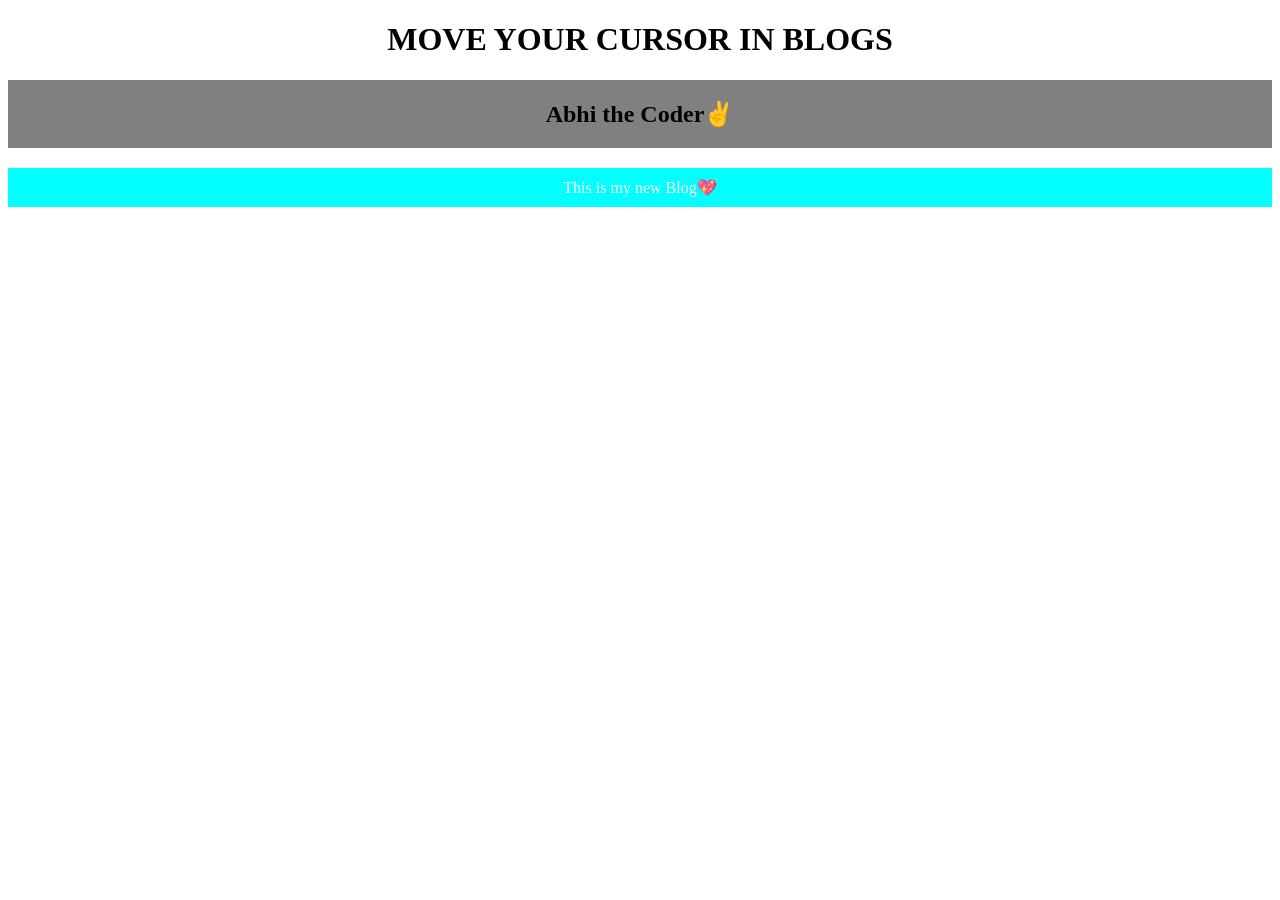
==== index.html @ d512df88 "Add Blogs" ====
<!DOCTYPE html>
<html lang="en">

<head>
    <meta charset="UTF-8">
    <meta name="viewport" content="width=device-width, initial-scale=1.0">
    <title>Blogs</title>
    <link rel="Stylesheet" type="text/css" href="style.css" />
</head>

<body>
    <div class="container">
        <h1> MOVE YOUR CURSOR IN BLOGS</h1>
        <h2> Abhi the Coder✌ </h2>
        <p> This is my new Blog💖 </p>
    </div>
</body>

</html>
---- style.css ----
h2 {
    background-color: gray;
    color: black;
    text-align: center;
    padding: 20px;
}
p {

    background-color: aqua;
    color: white;
    text-align: center;
    padding: 10px;
}
p:hover {
    background-color: blueviolet;
}
h2:hover {
    background-color: brown;
}
h1 {
    color: black;
    text-align: center;
    text-decoration: double;
    font-weight: bold;
}
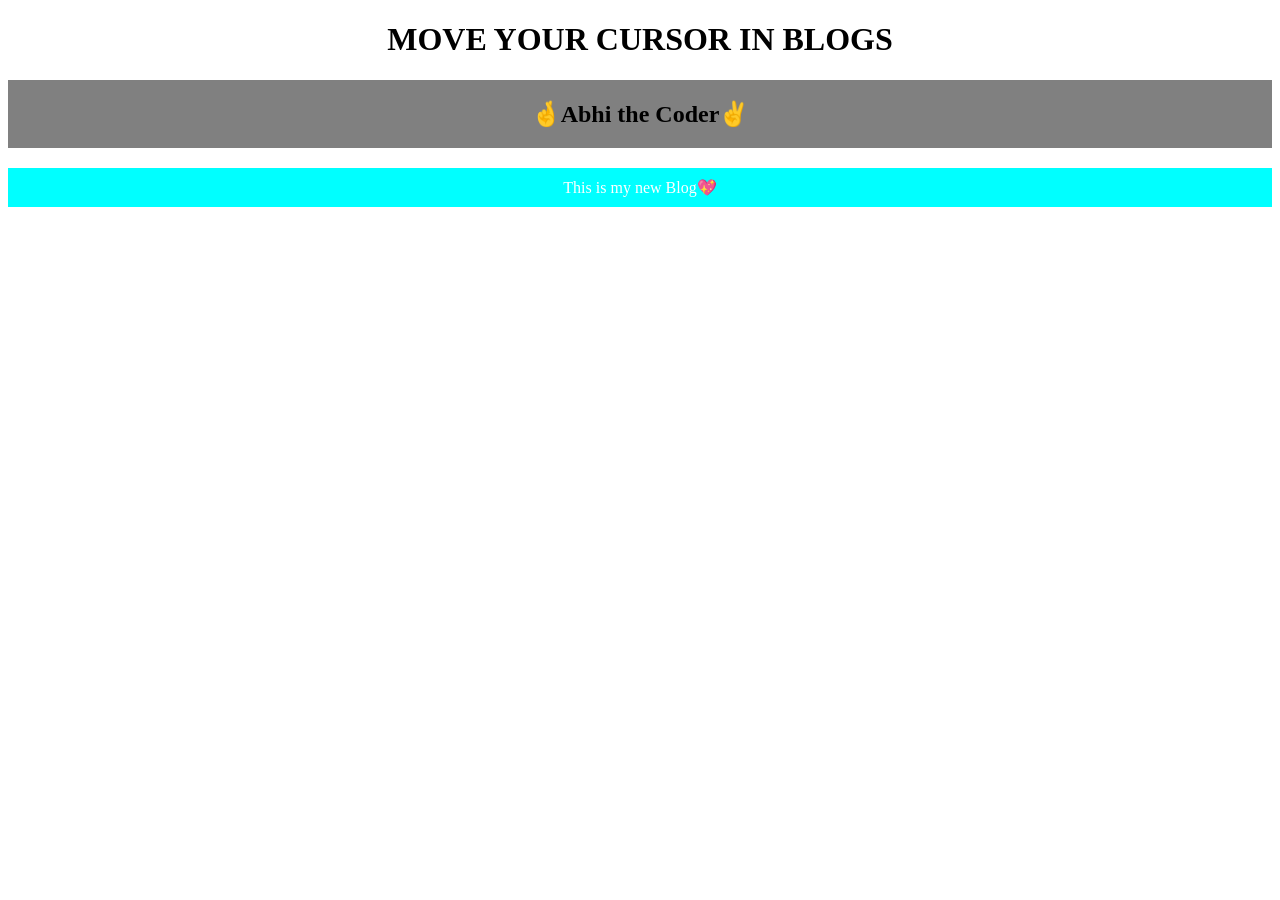
==== commit 83d1c467: "Emoji" ====
--- a/index.html
+++ b/index.html
@@ -11,7 +11,7 @@
 <body>
     <div class="container">
         <h1> MOVE YOUR CURSOR IN BLOGS</h1>
-        <h2> Abhi the Coder✌ </h2>
+        <h2> 🤞Abhi the Coder✌ </h2>
         <p> This is my new Blog💖 </p>
     </div>
 </body>
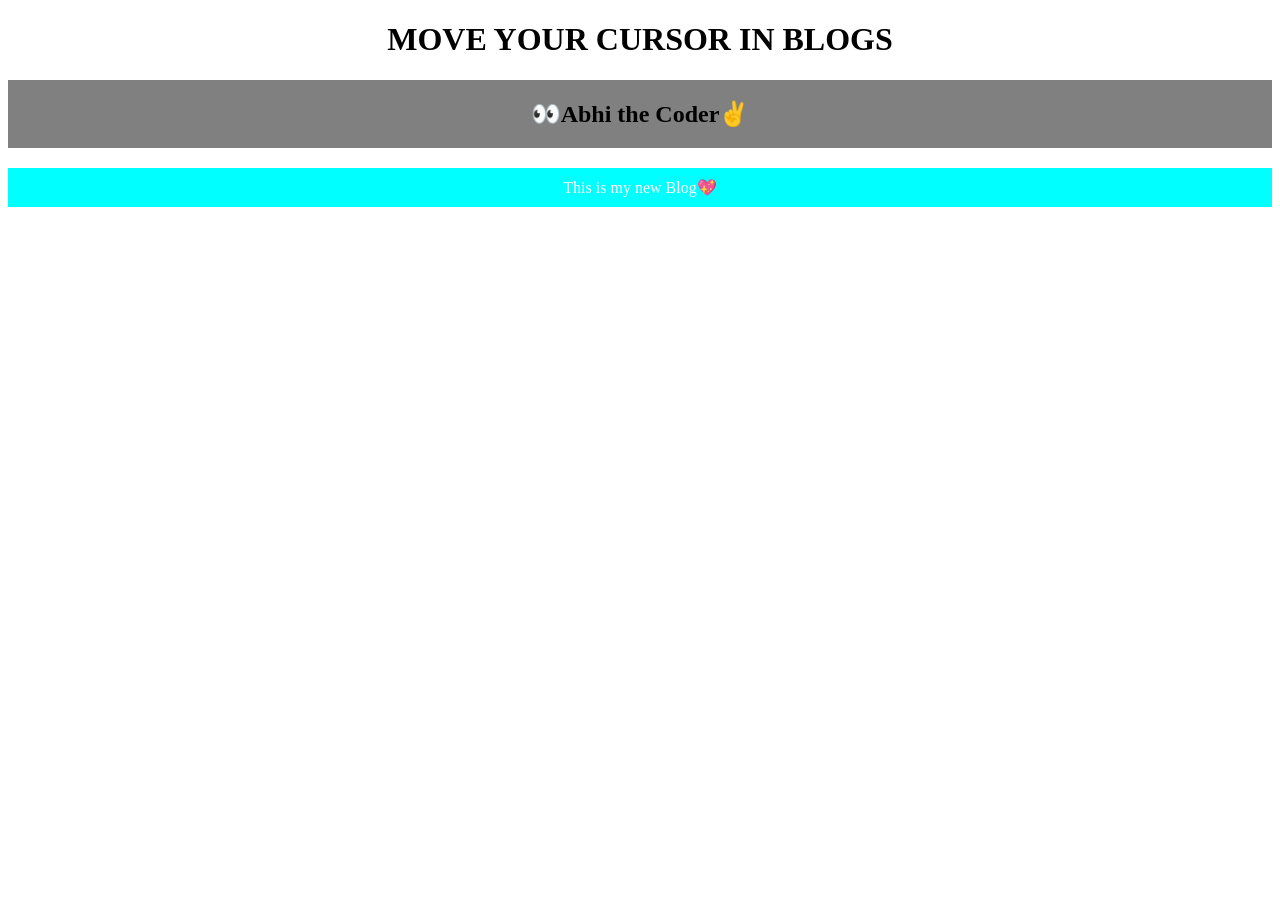
==== commit 91fd5823: "Emo" ====
--- a/index.html
+++ b/index.html
@@ -11,7 +11,7 @@
 <body>
     <div class="container">
         <h1> MOVE YOUR CURSOR IN BLOGS</h1>
-        <h2> 🤞Abhi the Coder✌ </h2>
+        <h2> 👀Abhi the Coder✌ </h2>
         <p> This is my new Blog💖 </p>
     </div>
 </body>
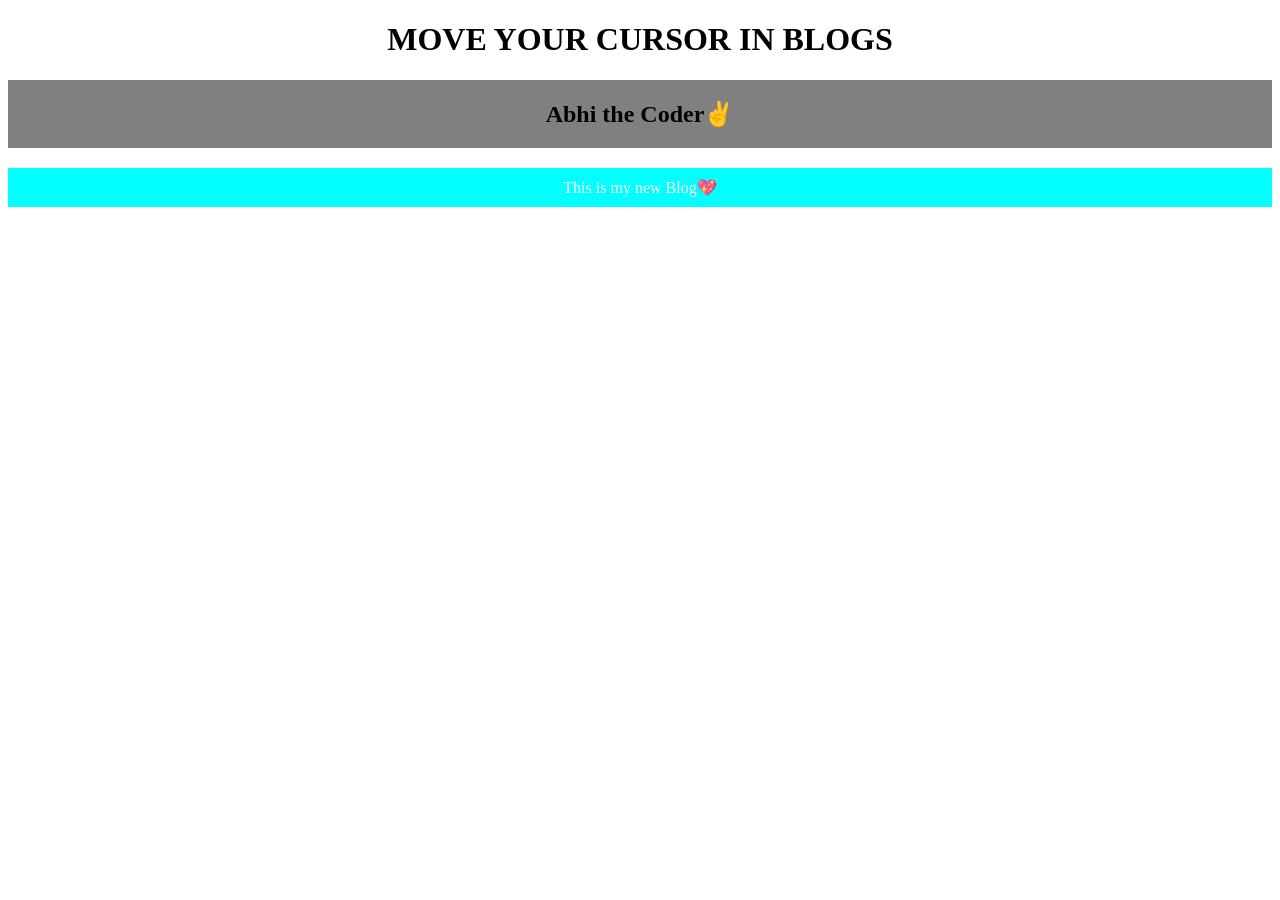
==== commit f319fa41: "Merge branch 'main' into Feature" ====
--- a/index.html
+++ b/index.html
@@ -11,7 +11,7 @@
 <body>
     <div class="container">
         <h1> MOVE YOUR CURSOR IN BLOGS</h1>
-        <h2> 👀Abhi the Coder✌ </h2>
+        <h2> Abhi the Coder✌ </h2>
         <p> This is my new Blog💖 </p>
     </div>
 </body>
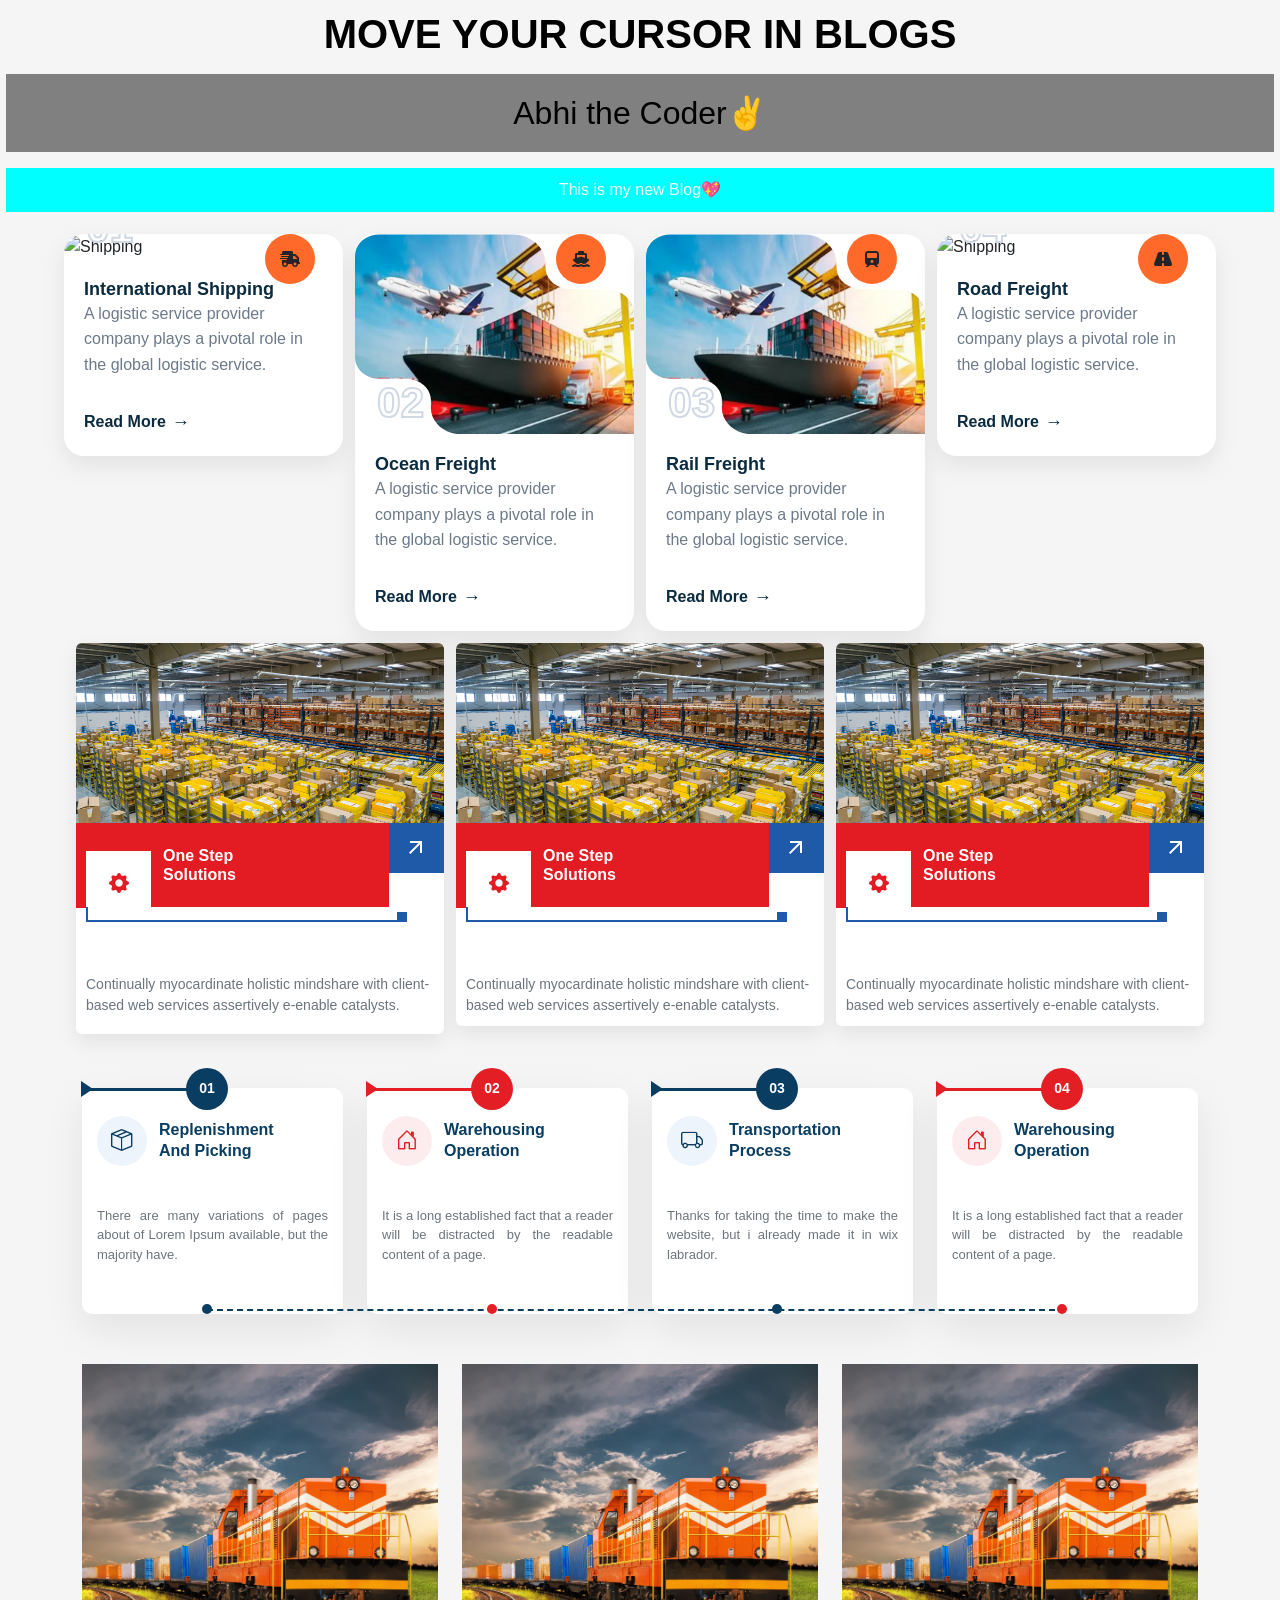
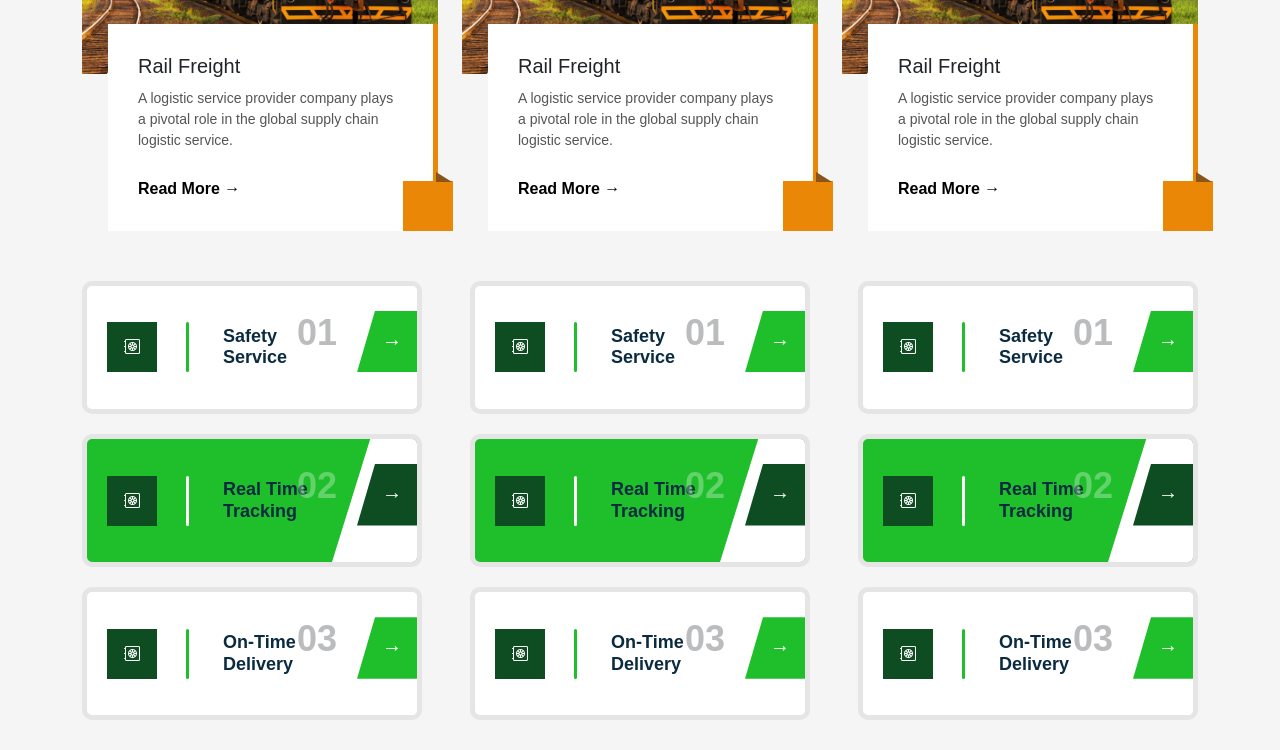
==== commit 704b67e9: "add5 design" ====
--- a/index.html
+++ b/index.html
@@ -4,16 +4,510 @@
 <head>
     <meta charset="UTF-8">
     <meta name="viewport" content="width=device-width, initial-scale=1.0">
-    <title>Blogs</title>
-    <link rel="Stylesheet" type="text/css" href="style.css" />
+    <title>UI/UX</title>
+    <link href="https://cdn.jsdelivr.net/npm/bootstrap@5.3.8/dist/css/bootstrap.min.css" rel="stylesheet"
+        integrity="sha384-sRIl4kxILFvY47J16cr9ZwB07vP4J8+LH7qKQnuqkuIAvNWLzeN8tE5YBujZqJLB" crossorigin="anonymous" />
+    <link rel="stylesheet" href="https://cdn.jsdelivr.net/npm/bootstrap-icons@1.11.1/font/bootstrap-icons.css" />
+    <link rel="stylesheet" href="https://cdnjs.cloudflare.com/ajax/libs/font-awesome/6.5.1/css/all.min.css" />
+
+    <link rel="stylesheet"
+        href="https://fonts.googleapis.com/css2?family=Material+Symbols+Outlined:opsz,wght,FILL,GRAD@20..48,100..700,0..1,-50..200&icon_names=arrow_outward" />
+
+
+    <link rel="stylesheet" type="text/css" href="./assets/css/style.css" />
+    <link rel="stylesheet" type="text/css" href="./assets/css/style1.css" />
+    <link rel="stylesheet" type="text/css" href="./assets/css/style2.css" />
+    <link rel="stylesheet" type="text/css" href="./assets/css/style3.css" />
+    <link rel="stylesheet" type="text/css" href="./assets/css/style4.css" />
+    <link rel="stylesheet" type="text/css" href="./assets/css/style5.css" />
+
 </head>
 
 <body>
-    <div class="container">
-        <h1> MOVE YOUR CURSOR IN BLOGS</h1>
-        <h2> Abhi the Coder✌ </h2>
-        <p> This is my new Blog💖 </p>
-    </div>
+
+    <section>
+        <div class="container-header">
+            <div class="row g-2">
+                <h1 class="heading"> MOVE YOUR CURSOR IN BLOGS</h1>
+                <h2 class="subheading"> Abhi the Coder✌ </h2>
+                <p class="head-line"> This is my new Blog💖 </p>
+            </div>
+        </div>
+    </section>
+
+    <!-- 1ST DESIGN -->
+    <section>
+        <div class="container">
+            <div class="row g-5">
+                <div class="column col-6 col-md-4 col-lg-3">
+                    <div class="design1-card">
+                        <div class="image-wrap">
+                            <img src="./assets/image/image1.jfif" alt="Shipping" />
+                            <div class="icon-circle">
+                                <i class="fa-solid fa-truck-fast"></i>
+                            </div>
+                            <div class="number">01</div>
+                        </div>
+
+                        <div class="content">
+                            <h3>International Shipping</h3>
+                            <p>
+                                A logistic service provider company plays a pivotal role in the
+                                global logistic service.
+                            </p>
+                            <a href="#" class="read-more"> Read More <span>→</span> </a>
+                        </div>
+                    </div>
+                </div>
+                <div class="column col-6 col-md-4 col-lg-3">
+                    <div class="design1-card">
+                        <div class="image-wrap">
+                            <img src="./assets/image/shiping.webp" alt="Shipping" />
+                            <div class="icon-circle">
+                                <i class="fa-solid fa-ship"></i>
+                            </div>
+                            <div class="number">02</div>
+                        </div>
+
+                        <div class="content">
+                            <h3>Ocean Freight</h3>
+                            <p>
+                                A logistic service provider company plays a pivotal role in the
+                                global logistic service.
+                            </p>
+                            <a href="#" class="read-more"> Read More <span>→</span> </a>
+                        </div>
+                    </div>
+                </div>
+                <div class="column col-6 col-md-4 col-lg-3">
+                    <div class="design1-card">
+                        <div class="image-wrap">
+                            <img src="./assets/image/shiping.webp" alt="Shipping" />
+                            <div class="icon-circle">
+                                <i class="fa-solid fa-train"></i>
+                            </div>
+                            <div class="number">03</div>
+                        </div>
+
+                        <div class="content">
+                            <h3>Rail Freight</h3>
+                            <p>
+                                A logistic service provider company plays a pivotal role in the
+                                global logistic service.
+                            </p>
+                            <a href="#" class="read-more"> Read More <span>→</span> </a>
+                        </div>
+                    </div>
+                </div>
+                <div class="column col-6 col-md-4 col-lg-3">
+                    <div class="design1-card">
+                        <div class="image-wrap">
+                            <img src="./assets/image/image1.jfif" alt="Shipping" />
+                            <div class="icon-circle">
+                                <i class="fa-solid fa-road"></i>
+                            </div>
+                            <div class="number">04</div>
+                        </div>
+
+                        <div class="content">
+                            <h3>Road Freight</h3>
+                            <p>
+                                A logistic service provider company plays a pivotal role in the
+                                global logistic service.
+                            </p>
+                            <a href="#" class="read-more"> Read More <span>→</span> </a>
+                        </div>
+                    </div>
+                </div>
+            </div>
+        </div>
+    </section>
+
+    <!-- 2ND DESIGN -->
+    <section>
+        <div class="container">
+            <div class="row g-4">
+                <div class="column col-6 col-md-6 col-lg-4">
+                    <div class="custom-card">
+                        <!-- Image -->
+                        <div class="card-img">
+                            <img src="./assets/image/photo-1.jfif" alt="Warehouse" />
+                        </div>
+
+                        <!-- Red Strip -->
+                        <div class="mid">
+                            <div class="card-strip d-flex align-items-center">
+                                <div class="icon-box">
+                                    <i class="bi bi-gear-fill"></i>
+                                </div>
+                                <div class="title-text">One Step<br />Solutions</div>
+                            </div>
+                            <div class="arrow-box ms-auto">
+                                <span class="material-symbols-outlined"> arrow_outward </span>
+                            </div>
+                            <div class="line"></div>
+                        </div>
+                        <!-- Content -->
+                        <div class="card-content mb-2">
+                            Continually myocardinate holistic mindshare with client-based web
+                            services assertively e-enable catalysts.
+                        </div>
+                    </div>
+                </div>
+                <div class="column col-6 col-md-6 col-lg-4">
+                    <div class="custom-card">
+                        <!-- Image -->
+                        <div class="card-img">
+                            <img src="./assets/image/photo-1.jfif" alt="Warehouse" />
+                        </div>
+
+                        <!-- Red Strip -->
+                        <div class="mid">
+                            <div class="card-strip d-flex align-items-center">
+                                <div class="icon-box">
+                                    <i class="bi bi-gear-fill"></i>
+                                </div>
+                                <div class="title-text">One Step<br />Solutions</div>
+                            </div>
+                            <div class="arrow-box ms-auto">
+                                <span class="material-symbols-outlined"> arrow_outward </span>
+                            </div>
+                            <div class="line"></div>
+                        </div>
+
+                        <!-- Content -->
+                        <div class="card-content">
+                            Continually myocardinate holistic mindshare with client-based web
+                            services assertively e-enable catalysts.
+                        </div>
+                    </div>
+                </div>
+                <div class="column col-6 col-md-6 col-lg-4">
+                    <div class="custom-card">
+                        <!-- Image -->
+                        <div class="card-img">
+                            <img src="./assets/image/photo-1.jfif" alt="Warehouse" />
+                        </div>
+
+                        <!-- Red Strip -->
+                        <div class="mid">
+                            <div class="card-strip d-flex align-items-center">
+                                <div class="icon-box">
+                                    <i class="bi bi-gear-fill"></i>
+                                </div>
+                                <div class="title-text">One Step<br />Solutions</div>
+                            </div>
+                            <div class="arrow-box ms-auto">
+                                <span class="material-symbols-outlined"> arrow_outward </span>
+                            </div>
+                            <div class="line"></div>
+                        </div>
+
+                        <!-- Content -->
+                        <div class="card-content">
+                            Continually myocardinate holistic mindshare with client-based web
+                            services assertively e-enable catalysts.
+                        </div>
+                    </div>
+                </div>
+            </div>
+        </div>
+    </section>
+
+    <!-- 3RD DESIGN -->
+    <section>
+        <div class="container py-5 process-wrapper">
+            <div class="row g-4">
+                <!-- CARD 01 -->
+                <div class="column-process col-6 col-md-4 col-lg-3">
+                    <div class="process-card">
+                        <div class="process-header">
+                            <div class="process-line"></div>
+                            <span class="process-step">01</span>
+                        </div>
+
+                        <div class="icon-title">
+                            <div class="process-icon">
+                                <i class="bi bi-box-seam"></i>
+                            </div>
+                            <h5 class="process-title">Replenishment<br />And Picking</h5>
+                        </div>
+
+                        <p class="process-text">
+                            There are many variations of pages about of Lorem Ipsum available,
+                            but the majority have.
+                        </p>
+
+                        <div class="process-footer">
+                            <span class="dot"></span>
+                        </div>
+                    </div>
+                </div>
+
+                <!-- CARD 02 -->
+                <div class="column-process col-6 col-md-4 col-lg-3">
+                    <div class="process-card is-red">
+                        <div class="process-header">
+                            <span class="process-header" style="background: #e31e24"></span>
+                            <div class="process-line" style="background: #e31e24"></div>
+                            <span class="process-step" style="background: #e31e24">02</span>
+                        </div>
+
+                        <div class="icon-title">
+                            <div class="process-icon" style="background: #fdecee; color: #e31e24">
+                                <i class="bi bi-house-door"></i>
+                            </div>
+                            <h5 class="process-title">Warehousing<br />Operation</h5>
+                        </div>
+
+                        <p class="process-text">
+                            It is a long established fact that a reader will be distracted by
+                            the readable content of a page.
+                        </p>
+
+                        <div class="process-footer">
+                            <span class="dot" style="background: #e31e24"></span>
+                        </div>
+                    </div>
+                </div>
+
+                <!-- CARD 03 -->
+                <div class="column-process col-6 col-md-4 col-lg-3">
+                    <div class="process-card">
+                        <div class="process-header">
+                            <div class="process-line"></div>
+                            <span class="process-step">03</span>
+                        </div>
+
+                        <div class="icon-title">
+                            <div class="process-icon">
+                                <i class="bi bi-truck"></i>
+                            </div>
+                            <h5 class="process-title">Transportation<br />Process</h5>
+                        </div>
+
+                        <p class="process-text">
+                            Thanks for taking the time to make the website, but i already made
+                            it in wix labrador.
+                        </p>
+                        <div class="process-footer">
+                            <span class="dot"></span>
+                        </div>
+                    </div>
+                </div>
+                <!-- CARD 04 -->
+                <div class="column-process col-6 col-md-4 col-lg-3">
+                    <div class="process-card is-red">
+                        <div class="process-header">
+                            <span class="process-header" style="background: #e31e24"></span>
+                            <div class="process-line" style="background: #e31e24"></div>
+                            <span class="process-step" style="background: #e31e24">04</span>
+                        </div>
+
+                        <div class="icon-title">
+                            <div class="process-icon" style="background: #fdecee; color: #e31e24">
+                                <i class="bi bi-house-door"></i>
+                            </div>
+                            <h5 class="process-title">Warehousing<br />Operation</h5>
+                        </div>
+
+                        <p class="process-text">
+                            It is a long established fact that a reader will be distracted by
+                            the readable content of a page.
+                        </p>
+
+                        <div class="process-footer">
+                            <span class="dot" style="background: #e31e24"></span>
+                        </div>
+                    </div>
+                </div>
+            </div>
+            <div class="dot-connector"></div>
+        </div>
+    </section>
+
+    <!-- 4TH DESIGN -->
+    <section>
+        <div class="container">
+            <div class="row g-4">
+                <div class="abhi col-10 col-sm-6 col-md-6 col-lg-4">
+                    <div class="abhi-process">
+                        <div class="abhi-img">
+                            <img src="./assets/image/pic1.jpg" alt="Rail Freight" />
+                        </div>
+                    </div>
+                    <div class="abhi-content">
+                        <h3>Rail Freight</h3>
+                        <p>
+                            A logistic service provider company plays a pivotal role in the
+                            global supply chain logistic service.
+                        </p>
+                        <a href="#">Read More →</a>
+                    </div>
+                </div>
+                <div class="abhi col-10 col-sm-6 col-md-6 col-lg-4">
+                    <div class="abhi-process">
+                        <div class="abhi-img">
+                            <img src="./assets/image/pic1.jpg" alt="Rail Freight" />
+                        </div>
+                    </div>
+                    <div class="abhi-content">
+                        <h3>Rail Freight</h3>
+                        <p>
+                            A logistic service provider company plays a pivotal role in the
+                            global supply chain logistic service.
+                        </p>
+                        <a href="#">Read More →</a>
+                    </div>
+                </div>
+                <div class="abhi col-10 col-sm-6 col-md-6 col-lg-4">
+                    <div class="abhi-process">
+                        <div class="abhi-img">
+                            <img src="./assets/image/pic1.jpg" alt="Rail Freight" />
+                        </div>
+                    </div>
+                    <div class="abhi-content">
+                        <h3>Rail Freight</h3>
+                        <p>
+                            A logistic service provider company plays a pivotal role in the
+                            global supply chain logistic service.
+                        </p>
+                        <a href="#">Read More →</a>
+                    </div>
+                </div>
+            </div>
+        </div>
+    </section>
+
+    <!-- 5TH DESIGN -->
+    <section>
+        <div class="container">
+            <div class="row g-5">
+                <div class="abhi-col col-12 col-sm-6 col-md-4">
+                    <div class="services">
+                        <div class="service-card">
+                            <div class="abhi-box">
+                                <span><i class="bi bi-safe2"></i></span>
+                            </div>
+                            <span class="v-line"></span>
+                            <div class="content">
+                                <h3>Safety<br />Service</h3>
+                                <span class="abhi-num">01</span>
+                            </div>
+                            <div class="arrow">→</div>
+                        </div>
+
+                        <div class="service-card active">
+                            <div class="abhi-box">
+                                <span><i class="bi bi-safe2"></i></span>
+                            </div>
+                            <span class="v-line"></span>
+                            <div class="content">
+                                <h3>Real Time<br />Tracking</h3>
+                                <span class="abhi-num">02</span>
+                            </div>
+                            <div class="arrow">→</div>
+                        </div>
+
+                        <div class="service-card">
+                            <div class="abhi-box">
+                                <span><i class="bi bi-safe2"></i></span>
+                            </div>
+                            <span class="v-line"></span>
+                            <div class="content">
+                                <h3>On-Time<br />Delivery</h3>
+                                <span class="abhi-num">03</span>
+                            </div>
+                            <div class="arrow">→</div>
+                        </div>
+                    </div>
+                </div>
+                <div class="abhi-col col-12 col-sm-6 col-md-4">
+                    <div class="services">
+                        <div class="service-card">
+                            <div class="abhi-box">
+                                <span><i class="bi bi-safe2"></i></span>
+                            </div>
+                            <span class="v-line"></span>
+                            <div class="content">
+                                <h3>Safety<br />Service</h3>
+                                <span class="abhi-num">01</span>
+                            </div>
+                            <div class="arrow">→</div>
+                        </div>
+
+                        <div class="service-card active">
+                            <div class="abhi-box">
+                                <span><i class="bi bi-safe2"></i></span>
+                            </div>
+                            <span class="v-line"></span>
+                            <div class="content">
+                                <h3>Real Time<br />Tracking</h3>
+                                <span class="abhi-num">02</span>
+                            </div>
+                            <div class="arrow">→</div>
+                        </div>
+
+                        <div class="service-card">
+                            <div class="abhi-box">
+                                <span><i class="bi bi-safe2"></i></span>
+                            </div>
+                            <span class="v-line"></span>
+                            <div class="content">
+                                <h3>On-Time<br />Delivery</h3>
+                                <span class="abhi-num">03</span>
+                            </div>
+                            <div class="arrow">→</div>
+                        </div>
+                    </div>
+                </div>
+                <div class="abhi-col col-12 col-sm-6 col-md-4">
+                    <div class="services">
+                        <div class="service-card">
+                            <div class="abhi-box">
+                                <span><i class="bi bi-safe2"></i></span>
+                            </div>
+                            <span class="v-line"></span>
+                            <div class="content">
+                                <h3>Safety<br />Service</h3>
+                                <span class="abhi-num">01</span>
+                            </div>
+                            <div class="arrow">→</div>
+                        </div>
+
+                        <div class="service-card active">
+                            <div class="abhi-box">
+                                <span><i class="bi bi-safe2"></i></span>
+                            </div>
+                            <span class="v-line"></span>
+                            <div class="content">
+                                <h3>Real Time<br />Tracking</h3>
+                                <span class="abhi-num">02</span>
+                            </div>
+                            <div class="arrow">→</div>
+                        </div>
+
+                        <div class="service-card">
+                            <div class="abhi-box">
+                                <span><i class="bi bi-safe2"></i></span>
+                            </div>
+                            <span class="v-line"></span>
+                            <div class="content">
+                                <h3>On-Time<br />Delivery</h3>
+                                <span class="abhi-num">03</span>
+                            </div>
+                            <div class="arrow">→</div>
+                        </div>
+                    </div>
+                </div>
+            </div>
+        </div>
+    </section>
+
+
+    <script src="https://cdn.jsdelivr.net/npm/bootstrap@5.3.8/dist/js/bootstrap.bundle.min.js"
+        integrity="sha384-FKyoEForCGlyvwx9Hj09JcYn3nv7wiPVlz7YYwJrWVcXK/BmnVDxM+D2scQbITxI"
+        crossorigin="anonymous"></script>
 </body>
 
 </html>
--- a/assets/css/style.css
+++ b/assets/css/style.css
@@ -0,0 +1,25 @@
+.subheading {
+    background-color: gray;
+    color: black;
+    text-align: center;
+    padding: 20px;
+}
+.head-line {
+
+    background-color: aqua;
+    color: white;
+    text-align: center;
+    padding: 10px;
+}
+.head-line:hover {
+    background-color: blueviolet;
+}
+.subheading:hover {
+    background-color: brown;
+}
+.heading {
+    color: black;
+    text-align: center;
+    text-decoration: double;
+    font-weight: bold;
+}
--- a/assets/css/style1.css
+++ b/assets/css/style1.css
@@ -0,0 +1,441 @@
+* body {
+    font-family: 'Segoe UI', sans-serif;
+    background: #f5f7fa;
+    padding: 10px;
+}
+
+
+.design1-card {
+    background: #fff;
+    box-shadow: 0 10px 25px rgba(0, 0, 0, 0.08);
+    overflow: hidden;
+    border-radius: 20px;
+}
+
+.image-wrap {
+    position: relative;
+}
+
+.image-wrap img {
+    width: 100%;
+    height: 200px;
+    object-fit: cover;
+    clip-path: polygon(56.289% 0%, 56.289% 0%, 58.236% 0.189%, 60.082% 0.735%, 61.804% 1.609%, 63.377% 2.781%, 64.775% 4.222%, 65.975% 5.902%, 66.951% 7.79%, 67.679% 9.859%, 68.133% 12.077%, 68.291% 14.415%, 68.291% 16.649%, 68.291% 16.649%, 68.406% 18.375%, 68.742% 20.011%, 69.279% 21.538%, 69.999% 22.932%, 70.885% 24.171%, 71.917% 25.235%, 73.077% 26.1%, 74.348% 26.745%, 75.711% 27.148%, 77.148% 27.287%, 89.814% 27.287%, 89.814% 27.287%, 91.466% 27.447%, 93.034% 27.911%, 94.495% 28.653%, 95.83% 29.648%, 97.017% 30.871%, 98.035% 32.296%, 98.863% 33.899%, 99.481% 35.654%, 99.867% 37.537%, 100% 39.521%, 100% 100%, 38.22% 100%, 38.22% 100%, 36.431% 99.827%, 34.734% 99.325%, 33.152% 98.522%, 31.707% 97.445%, 30.422% 96.121%, 29.32% 94.577%, 28.423% 92.842%, 27.754% 90.942%, 27.337% 88.904%, 27.192% 86.755%, 27.192% 82.872%, 27.192% 82.872%, 27.076% 81.147%, 26.741% 79.51%, 26.204% 77.983%, 25.483% 76.589%, 24.598% 75.35%, 23.566% 74.287%, 22.405% 73.421%, 21.134% 72.776%, 19.772% 72.373%, 18.335% 72.234%, 8.857% 72.234%, 8.857% 72.234%, 7.421% 72.095%, 6.058% 71.692%, 4.787% 71.047%, 3.626% 70.182%, 2.594% 69.118%, 1.709% 67.879%, 0.989% 66.485%, 0.452% 64.958%, 0.116% 63.321%, 0% 61.596%, 0% 10.638%, 0% 10.638%, 0.116% 8.913%, 0.452% 7.276%, 0.989% 5.749%, 1.709% 4.355%, 2.594% 3.116%, 3.626% 2.053%, 4.787% 1.187%, 6.058% 0.542%, 7.421% 0.139%, 8.857% 0%, 56.289% 0%);
+}
+
+.icon-circle {
+    position: absolute;
+    top: 0px;
+    right: 14%;
+    width: 50px;
+    height: 50px;
+    background: #ff6a2b;
+    border-radius: 50%;
+    display: flex;
+    align-items: center;
+    justify-content: center;
+}
+
+.icon-circle img {
+    position: relative;
+}
+
+.icon-circle .number {
+    position: relative;
+}
+
+.number {
+    position: absolute;
+    bottom: 0px;
+    left: 10%;
+    color: #dfe6ee;
+    font-size: 42px;
+    font-weight: 700;
+    color: transparent;
+    -webkit-text-stroke: 2px #cfd8e3;
+}
+
+.column {
+    padding: 6px;
+}
+
+.content {
+    padding: 20px;
+}
+
+.content h3 {
+    margin: 10px 0;
+    color: #0b2b40;
+    font-weight: 700;
+    font-size: 20px;
+}
+
+.content p {
+    color: #6c7a89;
+    line-height: 1.6;
+    font-weight: 500;
+}
+
+.read-more {
+    margin-top: 15px;
+    display: inline-flex;
+    align-items: center;
+    color: #0b2b40;
+    font-weight: 600;
+    text-decoration: none;
+}
+
+.read-more span {
+    margin-left: 6px;
+    font-size: 18px;
+}
+
+@media (max-width:1400px) {
+    .icon-circle {
+        right: 10%;
+    }
+
+    .number {
+        left: 8%;
+    }
+}
+
+
+/* desktop */
+@media (max-width: 1200px) {
+    .icon-circle {
+        right: 6%;
+    }
+
+    .number {
+        left: 8%;
+        top: 70%;
+        font-size: 30px;
+    }
+
+    .content h3 {
+        font-size: 1.00rem;
+        font-size: 18px;
+    }
+
+    .content p {
+        font-size: 14px;
+    }
+
+}
+
+
+/* Tablet */
+@media(max-width:990px) {
+    .design1-card {
+        flex: 1 1 calc(50% - 30px);
+    }
+
+    .icon-circle {
+        right: 8%;
+    }
+
+    .number {
+        left: 8%;
+        top: 74%
+    }
+
+    .content h3 {
+        font-size: 16px;
+    }
+
+    .content p {
+        font-size: 12px
+    }
+}
+
+/* mobile */
+@media (max-width:576px) {
+    body {
+        overflow-x: hidden;
+        padding: 0%;
+    }
+
+    .row {
+        margin-right: 0;
+        margin-left: 0;
+        padding: 0%
+    }
+
+    .design1-card {
+        width: 100%;
+
+    }
+
+    .image-wrap {
+        height: 200px;
+        border-bottom-left-radius: 35px;
+    }
+
+    .icon-circle {
+        right: 8%;
+        top: 3%;
+        height: 40px;
+        width: 40px;
+    }
+
+    .number {
+        font-size: 36px;
+        left: 7%;
+        top: 70%;
+    }
+
+    .content h3 {
+        font-size: 13px;
+
+    }
+
+    .content p {
+        font-size: 12px;
+    }
+
+    .container {
+        padding: 0%;
+    }
+
+}
+
+@media (max-width:450px){
+     .icon-circle {
+        right: 8%;
+        top: 3%;
+        height: 40px;
+        width: 40px;
+    }
+
+    .number {
+        font-size: 36px;
+        left: 3%;
+        top: 70%;
+    }
+}
+
+
+
+
+
+
+
+
+
+
+
+
+
+
+
+
+
+
+
+
+
+
+
+
+
+
+
+
+
+
+
+
+
+
+
+
+
+
+
+
+/* body {
+    font-family: 'Segoe UI', sans-serif;
+    background: #f5f7fa;
+    padding: 10px;
+}
+
+
+.design1-card {
+    background: #fff;
+    box-shadow: 0 10px 25px rgba(0, 0, 0, 0.08);
+    overflow: hidden;
+    border-radius: 20px;
+}
+
+.image-wrap {
+    position: relative;
+}
+
+.image-wrap img {
+    width: 100%;
+    height: 200px;
+    object-fit: cover;
+    clip-path: polygon(56.289% 0%, 56.289% 0%, 58.236% 0.189%, 60.082% 0.735%, 61.804% 1.609%, 63.377% 2.781%, 64.775% 4.222%, 65.975% 5.902%, 66.951% 7.79%, 67.679% 9.859%, 68.133% 12.077%, 68.291% 14.415%, 68.291% 16.649%, 68.291% 16.649%, 68.406% 18.375%, 68.742% 20.011%, 69.279% 21.538%, 69.999% 22.932%, 70.885% 24.171%, 71.917% 25.235%, 73.077% 26.1%, 74.348% 26.745%, 75.711% 27.148%, 77.148% 27.287%, 89.814% 27.287%, 89.814% 27.287%, 91.466% 27.447%, 93.034% 27.911%, 94.495% 28.653%, 95.83% 29.648%, 97.017% 30.871%, 98.035% 32.296%, 98.863% 33.899%, 99.481% 35.654%, 99.867% 37.537%, 100% 39.521%, 100% 100%, 38.22% 100%, 38.22% 100%, 36.431% 99.827%, 34.734% 99.325%, 33.152% 98.522%, 31.707% 97.445%, 30.422% 96.121%, 29.32% 94.577%, 28.423% 92.842%, 27.754% 90.942%, 27.337% 88.904%, 27.192% 86.755%, 27.192% 82.872%, 27.192% 82.872%, 27.076% 81.147%, 26.741% 79.51%, 26.204% 77.983%, 25.483% 76.589%, 24.598% 75.35%, 23.566% 74.287%, 22.405% 73.421%, 21.134% 72.776%, 19.772% 72.373%, 18.335% 72.234%, 8.857% 72.234%, 8.857% 72.234%, 7.421% 72.095%, 6.058% 71.692%, 4.787% 71.047%, 3.626% 70.182%, 2.594% 69.118%, 1.709% 67.879%, 0.989% 66.485%, 0.452% 64.958%, 0.116% 63.321%, 0% 61.596%, 0% 10.638%, 0% 10.638%, 0.116% 8.913%, 0.452% 7.276%, 0.989% 5.749%, 1.709% 4.355%, 2.594% 3.116%, 3.626% 2.053%, 4.787% 1.187%, 6.058% 0.542%, 7.421% 0.139%, 8.857% 0%, 56.289% 0%);
+}
+
+.icon-circle {
+    position: absolute;
+    top: 0px;
+    right: 30px;
+    width: 50px;
+    height: 50px;
+    background: #ff6a2b;
+    border-radius: 50%;
+    display: flex;
+    align-items: center;
+    justify-content: center;
+}
+
+.icon-circle img {
+    position: relative;
+}
+
+.icon-circle .number {
+    position: relative;
+}
+
+.number {
+    position: absolute;
+    bottom: 0px;
+    left: 20px;
+    color: #dfe6ee;
+    font-size: 42px;
+    font-weight: 700;
+    color: transparent;
+    -webkit-text-stroke: 2px #cfd8e3;
+}
+
+.column {
+    padding: 6px;
+}
+
+.content {
+    padding: 20px;
+}
+
+.content h3 {
+    margin: 10px 0;
+    color: #0b2b40;
+    font-weight: 700;
+}
+
+.content p {
+    color: #6c7a89;
+    line-height: 1.6;
+    font-weight: 500;
+}
+
+.read-more {
+    margin-top: 15px;
+    display: inline-flex;
+    align-items: center;
+    color: #0b2b40;
+    font-weight: 600;
+    text-decoration: none;
+}
+
+.read-more span {
+    margin-left: 6px;
+    font-size: 18px;
+} */
+
+/* desktop */
+/* @media (max-width: 1200px) {
+    .icon-circle {
+        right: 20px;
+    }
+
+    .number {
+        left: 10px;
+        font-size: 30px;
+    }
+
+    .content h3 {
+        font-size: 1.00rem;
+        font-size: 18px;
+    }
+
+    .content p {
+        font-size: 14px;
+    }
+   
+} */
+
+
+/* Tablet */
+/* @media(max-width:990px) {
+    .design1-card {
+        flex: 1 1 calc(50% - 30px);
+    }
+
+    .icon-circle {
+        right: 21px;
+    }
+
+    .number {
+        left: 12px;
+    }
+
+    .content h3 {
+        font-size: 16px;
+    }
+
+    .content p {
+        font-size: 12px
+    }
+}*/
+
+/* mobile */
+/* @media (max-width:576px) {
+    body {
+        overflow-x: hidden;
+        padding: 0%;
+    }
+
+    .row {
+        margin-right: 0;
+        margin-left: 0;
+        padding: 0%
+    }
+
+    .design1-card {
+        width: 100%;
+
+    }
+
+    .image-wrap {
+        height: 200px;
+        border-bottom-left-radius: 35px;
+    }
+
+    .icon-circle {
+        right: 10px;
+        height: 40px;
+        width: 40px;
+    }
+
+    .number {
+        font-size: 36px;
+        left: 0px;
+    }
+
+    .content h3 {
+        font-size: 12px;
+
+    }
+
+    .content p {
+        font-size: 10px;
+    }
+
+    .container {
+        padding: 0%;
+    }
+
+} */
--- a/assets/css/style2.css
+++ b/assets/css/style2.css
@@ -0,0 +1,461 @@
+body {
+    padding: 30px;
+    margin-top: 10px;
+}
+
+.custom-card {
+    background: #fff;
+    border-radius: 6px;
+    overflow: hidden;
+    box-shadow: 0 8px 20px rgba(0, 0, 0, 0.08);
+}
+
+.card-img img {
+    width: 100%;
+    height: 180px;
+    /* object-fit: cover; */
+}
+
+/* Red Strip */
+.card-strip {
+    background: #e31c24;
+    color: #fff;
+    padding: 10px;
+    position: relative;
+    width: 85%;
+}
+
+.icon-box {
+    background: #fff;
+    color: #e31c24;
+    width: 65px;
+    height: 65px;
+    border-radius: 0px;
+    display: flex;
+    align-items: center;
+    justify-content: center;
+    font-size: 20px;
+    position: relative;
+    bottom: -18px;
+}
+
+.title-text {
+    margin-left: 12px;
+    font-weight: 600;
+    line-height: 1.2;
+}
+
+
+.arrow-box {
+    background-color: #1e5aa7;
+    width: 15%;
+    height: 50px;
+    display: flex;
+    align-items: center;
+    justify-content: center;
+    border-radius: 0px;
+    font-size: 18px;
+    position: relative;
+    top: -85px;
+    color: #ffffff;
+}
+
+.arrow-box:hover {
+    -webkit-transform: scaleX(-1);
+    transform: scaleX(-1);
+}
+
+.mid {
+    position: relative;
+}
+
+/* Base line container */
+.line {
+    position: relative;
+    height: 6px;
+}
+
+
+/* Horizontal line */
+.line::before {
+    content: "";
+    position: absolute;
+    left: 10px;
+    bottom: 42px;
+    width: 85%;
+    height: 15px;
+    background-color: #fff;
+    border-left: 2px solid #1e5aa7;
+    border-bottom: 2px solid #1e5aa7;
+
+}
+
+/* Small vertical line at right */
+.line::after {
+    content: "";
+    position: absolute;
+    right: 10%;
+    bottom: 42px;
+    width: 10px;
+    height: 10px;
+    background-color: #1e5aa7;
+}
+
+
+/* Content */
+.card-content {
+    padding-top: 0px;
+    padding: 10px;
+    font-size: 14px;
+    color: #6c757d;
+}
+
+@media(max-width: 1400px) {
+    card-img img {
+        width: 100%;
+        height: auto;
+        object-fit: cover;
+    }
+}
+
+@media (max-width: 1200px) {
+    .card-strip {
+        width: 80%;
+    }
+
+    .arrow-box {
+        width: 59px;
+        height: 54px;
+    }
+
+    .line::before {
+        bottom: 40px;
+        width: 85%;
+        height: 20px;
+    }
+
+    .line::after {
+        bottom: 40px;
+    }
+}
+
+@media (max-width: 990px) {
+    .card-strip {
+        width: 80%;
+    }
+
+    .arrow-box {
+        width: 66px;
+        height: 50px;
+    }
+}
+
+@media (max-width: 768px) {
+    .card-strip {
+        width: 75%;
+    }
+
+    .line::after {
+        bottom: 40px;
+        right: 17px
+    }
+
+    .arrow-box {
+        width: 61px;
+        height: 52px;
+    }
+}
+
+@media (max-width:576px) {
+    .arrow-box {
+        width: 25%;
+    }
+
+    .line::after {
+        bottom: 40px;
+        right: 8%;
+    }
+}
+
+@media (max-width: 400px) {
+
+    body {
+        overflow-x: hidden;
+        padding: 0%;
+        padding: 0px;
+        margin-top: 0px;
+    }
+
+    .container {
+        padding: 0;
+    }
+
+    .title-text {
+        line-height: 1.0;
+        font-size: 12px;
+    }
+
+    .card-strip {
+        width: 80%;
+    }
+
+    .arrow-box {
+        width: 33px;
+        height: 42px;
+    }
+
+    .row {
+        margin-right: 0;
+        margin-left: 0;
+        padding: 0;
+    }
+
+    .line::before {
+        bottom: 34px;
+        height: 15px;
+
+    }
+
+    .line::after {
+        bottom: 34px;
+        right: 14px;
+    }
+}
+
+
+
+
+
+
+
+
+
+
+
+
+
+
+
+
+
+
+
+
+
+/* body {
+    padding: 30px;
+    margin-top: 10px;
+}
+
+.custom-card {
+    background: #fff;
+    border-radius: 6px;
+    overflow: hidden;
+    box-shadow: 0 8px 20px rgba(0, 0, 0, 0.08);
+}
+
+.card-img img {
+    width: 100%;
+    height: auto;
+    object-fit: cover;
+} */
+
+/* Red Strip */
+/* .card-strip {
+    background: #e31c24;
+    color: #fff;
+    padding: 10px;
+    position: relative;
+    width: 85%;
+}
+
+.icon-box {
+    background: #fff;
+    color: #e31c24;
+    width: 65px;
+    height: 65px;
+    border-radius: 0px;
+    display: flex;
+    align-items: center;
+    justify-content: center;
+    font-size: 20px;
+    position: relative;
+    bottom: -18px;
+}
+
+.title-text {
+    margin-left: 12px;
+    font-weight: 600;
+    line-height: 1.2;
+}
+
+
+.arrow-box {
+    background-color: #1e5aa7;
+    width: 54px;
+    height: 50px;
+    display: flex;
+    align-items: center;
+    justify-content: center;
+    border-radius: 0px;
+    font-size: 18px;
+    position: relative;
+    top: -85px;
+    color: #ffffff;
+}
+
+.arrow-box:hover {
+    -webkit-transform: scaleX(-1);
+    transform: scaleX(-1);
+}
+
+.mid {
+    position: relative;
+} */
+
+/* Base line container */
+/* .line {
+    position: relative;
+    height: 6px;
+} */
+
+
+/* Horizontal line */
+/* .line::before {
+    content: "";
+    position: absolute;
+    left: 10px;
+    bottom: 42px;
+    width: 85%;
+    height: 15px;
+    background-color: #fff;
+    border-left: 2px solid #1e5aa7;
+    border-bottom: 2px solid #1e5aa7;
+
+} */
+
+/* Small vertical line at right */
+/* .line::after {
+    content: "";
+    position: absolute;
+    right: 34px;
+    bottom: 42px;
+    width: 10px;
+    height: 10px;
+    background-color: #1e5aa7;
+} */
+
+
+/* Content */
+/* .card-content {
+    padding-top: 0px;
+    padding: 10px;
+    font-size: 14px;
+    color: #6c757d;
+}
+
+@media(max-width: 1400px) {
+    card-img img {
+        width: 100%;
+        height: auto;
+        object-fit: cover;
+    }
+}
+
+@media (max-width: 1200px) {
+    .card-strip {
+        width: 80%;
+    }
+
+    .arrow-box {
+        width: 59px;
+        height: 54px;
+    }
+
+    .line::before {
+        bottom: 40px;
+        width: 85%;
+        height: 20px;
+    }
+
+    .line::after {
+        bottom: 40px;
+    }
+}
+
+@media (max-width: 990px) {
+    .card-strip {
+        width: 80%;
+    }
+
+    .arrow-box {
+        width: 66px;
+        height: 50px;
+    }
+}
+
+@media (max-width: 767px) {
+    .card-strip {
+        width: 75%;
+    }
+
+    .line::after {
+        bottom: 40px;
+        right: 17px
+    }
+
+    .arrow-box {
+        width: 61px;
+        height: 52px;
+    }
+}
+
+@media (max-width:576px) {
+    .arrow-box {
+        width: 25%;
+    }
+}
+
+@media (max-width: 400px) {
+
+    body {
+        overflow-x: hidden;
+        padding: 0%;
+        padding: 0px;
+        margin-top: 0px;
+    }
+
+    .container {
+        padding: 0;
+    }
+
+    .title-text {
+        line-height: 1.0;
+        font-size: 12px;
+    }
+
+    .card-strip {
+        width: 80%;
+    }
+
+    .arrow-box {
+        width: 32px;
+        height: 42px;
+    }
+
+    .row {
+        margin-right: 0;
+        margin-left: 0;
+        padding: 0;
+    }
+
+    .line::before {
+        bottom: 34px;
+
+    }
+
+    .line::after {
+        bottom: 34px;
+        right: 14px;
+    }
+} */
--- a/assets/css/style3.css
+++ b/assets/css/style3.css
@@ -0,0 +1,600 @@
+body {
+    background: #f7f9fc;
+}
+
+/* ===== CARD ===== */
+.process-card {
+    background: #fff;
+    border-radius: 10px;
+    box-shadow: 0 15px 40px rgba(0, 0, 0, 0.08);
+    position: relative;
+    height: 100%;
+}
+
+/* ===== TOP ARROW LINE ===== */
+
+
+.process-line {
+    height: 3px;
+    width: 50%;
+    margin-left: 7px;
+    background: #0a3d62;
+    position: relative;
+}
+
+.process-line::before {
+    content: "";
+    position: absolute;
+    left: -8px;
+    top: 50%;
+    transform: translateY(-50%);
+    border-top: 8px solid transparent;
+    border-bottom: 8px solid transparent;
+    border-left: 12px solid #0a3d62;
+}
+
+.process-line::after {
+    position: absolute;
+    right: 135px;
+    top: -20px;
+    width: 42px;
+    height: 42px;
+    background: #0a3d62;
+    color: #fff;
+    border-radius: 50%;
+    display: flex;
+    align-items: center;
+    justify-content: center;
+    font-weight: 600;
+    font-size: 14px;
+}
+
+
+
+/* RED triangle */
+.process-card.is-red .process-line::before {
+    border-left-color: #e31e24;
+}
+
+.process-card.is-red .process-line {
+    background: #e31e24 solid;
+}
+
+.process-card.is-red .process-step {
+    background: #e31e24;
+}
+
+.process-step {
+    position: absolute;
+    right: 140px;
+    top: -20px;
+    width: 42px;
+    height: 42px;
+    background: #0a3d62;
+    color: #fff;
+    border-radius: 50%;
+    display: flex;
+    align-items: center;
+    justify-content: center;
+    font-weight: 600;
+    font-size: 14px;
+}
+
+/* ===== ICON + TITLE ===== */
+.icon-title {
+    display: flex;
+    align-items: center;
+    gap: 12px;
+    margin-bottom: 10px;
+    padding: 15px;
+    padding-top: 25px;
+
+}
+
+.process-icon {
+    width: 50px;
+    height: 50px;
+    background: #eef4fb;
+    border-radius: 50%;
+    display: flex;
+    align-items: center;
+    justify-content: center;
+    color: #0a3d62;
+    font-size: 22px;
+    flex-shrink: 0;
+}
+
+.process-title {
+    margin: 0;
+    font-weight: 600;
+    line-height: 1.3;
+    color: #0a3d62;
+    font-size: 16px;
+}
+
+.process-text {
+    font-size: 14px;
+    color: #6c757d;
+    margin-top: 10px;
+    padding: 15px;
+    font-size: 13px;
+    text-align: justify;
+}
+
+/* ===== BOTTOM DOTTED LINE ===== */
+.process-footer {
+    display: flex;
+    align-items: center;
+    margin-top: 25px;
+}
+
+.dot {
+    position: relative;
+    bottom: -20px;
+    right: -152px;
+    left: 135px;
+    width: 10px;
+    height: 10px;
+    background: #0a3d62;
+    border-radius: 50%;
+    z-index: 10;
+    bottom: 0px;
+}
+
+.process-wrapper {
+    position: relative;
+    padding-bottom: 40px;
+}
+
+.dot-connector {
+    position: relative;
+    bottom: 5px;
+    left: 142px;
+    width: 76%;
+    border-bottom: 2px dashed #0a3d62;
+    z-index: 0;
+}
+
+@media(max-width:1400px) {
+    .dot-connector {
+        left: 125px;
+    }
+
+    .process-step {
+        right: 115px;
+    }
+
+    .dot {
+        left: 120px;
+    }
+}
+
+@media (max-width: 1200px) {
+    .dot {
+        left: 100px;
+    }
+
+    .dot-connector {
+        left: 105px;
+    }
+
+    .process-step {
+        right: 85px;
+    }
+
+    .process-title {
+        overflow-x: hidden;
+        font-size: 16px;
+    }
+
+    .process-text {
+        text-align: justify;
+        font-size: 12px;
+    }
+}
+
+@media (min-width: 768px) and (max-width: 992px) {
+    .dot {
+        left: 150px;
+        width: 15px;
+        height: 15px;
+        visibility: hidden;
+    }
+
+    .dot-connector {
+        visibility: hidden;
+    }
+
+    .process-title {
+        overflow-x: hidden;
+        font-size: 15px;
+    }
+
+    .process-text {
+        text-align: justify;
+        font-size: 11px;
+    }
+}
+
+@media (max-width: 768px) {
+    .process-step {
+        right: 85px;
+    }
+
+    .dot {
+        visibility: hidden;
+    }
+
+    .dot-connector {
+        visibility: hidden;
+    }
+
+    .process-title {
+        overflow-x: hidden;
+        font-size: 14px;
+    }
+
+    .process-text {
+        text-align: justify;
+        font-size: 10px;
+    }
+}
+
+@media (max-width: 576px) {
+    .process-step {
+        right: 100px;
+    }
+
+    .dot {
+        visibility: hidden;
+    }
+
+    .process-title {
+        font-size: 13px;
+    }
+
+    .process-text {
+        text-align: justify;
+        font-size: 9px;
+    }
+
+    .dot-connector {
+        visibility: hidden;
+    }
+}
+
+@media (max-width:480px) {
+
+    .column-process {
+        padding: 3px;
+    }
+
+    .process-card {
+        border: 1px solid grey
+    }
+
+    .process-card.is-red {
+        border: 1px solid grey
+    }
+
+    .process-step {
+        right: 40%;
+    }
+
+    .process-title {
+        overflow-x: hidden;
+        font-size: 12px;
+    }
+
+    .process-text {
+        text-align: justify;
+        font-size: 10px;
+    }
+}
+
+
+
+
+
+
+
+
+
+
+
+
+
+
+
+
+
+
+
+
+
+/* body {
+    background: #f7f9fc;
+} */
+
+/* ===== CARD ===== */
+/* .process-card {
+    background: #fff;
+    border-radius: 10px;
+    box-shadow: 0 15px 40px rgba(0, 0, 0, 0.08);
+    position: relative;
+    height: 100%;
+} */
+
+/* ===== TOP ARROW LINE ===== */
+
+
+
+/* .process-line {
+    height: 3px;
+    width: 50%;
+    margin-left: 7px;
+    background: #0a3d62;
+    position: relative;
+}
+
+.process-line::before {
+    content: "";
+    position: absolute;
+    left: -8px;
+    top: 50%;
+    transform: translateY(-50%);
+    border-top: 8px solid transparent;
+    border-bottom: 8px solid transparent;
+    border-left: 12px solid #0a3d62;
+}
+
+.process-line::after {
+    position: absolute;
+    right: 135px;
+    top: -20px;
+    width: 42px;
+    height: 42px;
+    background: #0a3d62;
+    color: #fff;
+    border-radius: 50%;
+    display: flex;
+    align-items: center;
+    justify-content: center;
+    font-weight: 600;
+    font-size: 14px;
+}
+ */
+
+
+/* RED triangle */
+/* .process-card.is-red .process-line::before {
+    border-left-color: #e31e24;
+}
+
+.process-card.is-red .process-line {
+    background: #e31e24 solid;
+}
+
+.process-card.is-red .process-step {
+    background: #e31e24;
+}
+
+.process-step {
+    position: absolute;
+    right: 110px;
+    top: -20px;
+    width: 42px;
+    height: 42px;
+    background: #0a3d62;
+    color: #fff;
+    border-radius: 50%;
+    display: flex;
+    align-items: center;
+    justify-content: center;
+    font-weight: 600;
+    font-size: 14px;
+} */
+
+/* ===== ICON + TITLE ===== */
+/* .icon-title {
+    display: flex;
+    align-items: center;
+    gap: 12px;
+    margin-bottom: 10px;
+    padding: 15px;
+    padding-top: 25px;
+
+}
+
+.process-icon {
+    width: 50px;
+    height: 50px;
+    background: #eef4fb;
+    border-radius: 50%;
+    display: flex;
+    align-items: center;
+    justify-content: center;
+    color: #0a3d62;
+    font-size: 22px;
+    flex-shrink: 0;
+}
+
+.process-title {
+    margin: 0;
+    font-weight: 600;
+    line-height: 1.3;
+    color: #0a3d62;
+    font-size: 16px;
+}
+
+.process-text {
+    font-size: 14px;
+    color: #6c757d;
+    margin-top: 10px;
+    padding: 15px;
+    font-size: 13px;
+    text-align: justify;
+} */
+
+/* ===== BOTTOM DOTTED LINE ===== */
+/* .process-footer {
+    display: flex;
+    align-items: center;
+    margin-top: 25px;
+}
+
+.dot {
+    position: relative;
+    bottom: -20px;
+    right: -152px;
+    left: 135px;
+    width: 10px;
+    height: 10px;
+    background: #0a3d62;
+    border-radius: 50%;
+    z-index: 10;
+    bottom: 0px;
+}
+
+.process-wrapper {
+    position: relative;
+    padding-bottom: 40px;
+}
+
+.dot-connector {
+    position: relative;
+    bottom: 5px;
+    left: 11px;
+    width: 76%;
+    border-bottom: 2px dashed #0a3d62;
+    z-index: 0;
+}
+
+@media(max-width:1400px){
+    .dot-connector{
+        left: 145px;
+    }
+}
+
+@media (max-width: 1200px) {
+    .dot {
+        left: 100px;
+    }
+
+    .dot-connector {
+        left: 105px;
+    }
+
+    .process-step {
+        right: 90px;
+    }
+
+    .process-title {
+        overflow-x: hidden;
+        font-size: 16px;
+    }
+
+    .process-text {
+        text-align: justify;
+        font-size: 12px;
+    }
+}
+
+@media (min-width: 768px) and (max-width: 992px) {
+    .dot {
+        left: 150px;
+        width: 15px;
+        height: 15px;
+        visibility: hidden;
+    }
+
+    .dot-connector {
+        visibility: hidden;
+    }
+
+    .process-title {
+        overflow-x: hidden;
+        font-size: 15px;
+    }
+
+    .process-text {
+        text-align: justify;
+        font-size: 11px;
+    }
+}
+
+@media (max-width: 768px) {
+    .process-step {
+        right: 85px;
+    }
+
+    .dot {
+        visibility: hidden;
+    }
+
+    .dot-connector {
+        visibility: hidden;
+    }
+
+    .process-title {
+        overflow-x: hidden;
+        font-size: 14px;
+    }
+
+    .process-text {
+        text-align: justify;
+        font-size: 10px;
+    }
+}
+
+@media (max-width: 576px) {
+    .process-step {
+        right: 100px;
+    }
+
+    .dot {
+        visibility: hidden;
+    }
+
+    .process-title {
+        font-size: 13px;
+    }
+
+    .process-text {
+        text-align: justify;
+        font-size: 9px;
+    }
+
+    .dot-connector {
+        visibility: hidden;
+    }
+}
+
+@media (max-width:480px) {
+
+    .column-process {
+        padding: 3px;
+    }
+
+    .process-card {
+       border: 1px solid grey
+    }
+
+    .process-card.is-red{
+       border: 1px solid grey
+    }
+
+    .process-step {
+        right: 62px;
+    }
+
+    .process-title {
+        overflow-x: hidden;
+        font-size: 12px;
+    }
+
+    .process-text {
+        text-align: justify;
+        font-size: 10px;
+    }
+} */
--- a/assets/css/style4.css
+++ b/assets/css/style4.css
@@ -0,0 +1,405 @@
+body {
+    font-family: Arial, sans-serif;
+    background: #f4f4f4;
+    padding: 10px;
+    margin: 0;
+}
+
+
+.abhi-process {
+    width: 100%;
+    position: relative;
+}
+
+.abhi-img img {
+    width: 100%;
+    height: auto;
+    object-fit: cover;
+}
+
+.abhi-content {
+    position: relative;
+    padding: 30px;
+    left: 0px;
+    bottom: 50px;
+    width: 90%;
+    float: right;
+    background: white;
+    border-right: #ea8706 solid 5px;
+}
+
+
+.abhi-content::before {
+    position: absolute;
+    right: -20px;
+    bottom: 0;
+    content: "";
+    width: 50px;
+    height: 50px;
+    background: #ea8706;
+}
+
+.abhi-content::after {
+    content: "";
+    position: absolute;
+    left: 101%;
+    top: 74%;
+    transform: translateY(-50%);
+    border-top: 10px solid transparent;
+    border-bottom: 0px solid transparent;
+    border-left: 16px solid hsl(31, 68%, 32%);
+}
+
+.abhi-content h3 {
+    margin: 0 0 10px;
+    font-size: 20px;
+}
+
+.abhi-content p {
+    font-size: 14px;
+    color: #555;
+    line-height: 1.5;
+}
+
+.abhi-content a {
+    display: inline-block;
+    margin-top: 10px;
+    color: #000;
+    font-weight: bold;
+    text-decoration: none;
+}
+
+@media (max-width: 1400px) {
+    .abhi-content {
+        width: 330px;
+    }
+
+    .abhi-content::after {
+        left: 101%;
+        top: 74%;
+    }
+}
+
+@media (max-width: 1200px) {
+    .abhi-content {
+        width: 275px;
+
+    }
+
+    .abhi-content::after {
+        left: 275px;
+        top: 173px;
+    }
+
+}
+
+@media (max-width: 991px) {
+    .abhi-content {
+        width: 92%;
+    }
+
+    .abhi-content::after {
+        left: 309px;
+        top: 74%;
+    }
+}
+
+@media (max-width:768px) {
+    .abhi-content {
+        width: 200px;
+    }
+
+    .abhi-content::after {
+        left: 200px;
+        top: 78%;
+    }
+}
+
+@media (min-width:491px) and (max-width: 575.98px) {
+
+    .abhi-content {
+        width: 90%;
+        max-width: 440px;
+        margin: 0 auto;
+        position: relative;
+    }
+
+    .abhi-content::after {
+        width: 15px;
+        height: 10px;
+        left: 101.2%;
+        top: 68%;
+        clip-path: polygon(0 0, 0% 100%, 100% 100%);
+        /* background: black; */
+    }
+
+    .abhi-content h3 {
+        font-size: 14px;
+    }
+
+    .abhi-content p {
+        font-size: 10px;
+    }
+}
+
+@media (max-width: 491px) {
+    body{
+        padding: 0;
+    }
+    .abhi-content {
+        width: 85%;
+        max-width: 440px;
+        /* margin: 0 auto; */
+        position: relative;
+    }
+
+    .abhi-content::after {
+        width: 15px;
+        height: 10px;
+        left: 101.2%;
+        top: 68%;
+        clip-path: polygon(0 0, 0% 100%, 100% 100%);
+    }
+
+    .abhi-content h3 {
+        font-size: 14px;
+    }
+
+    .abhi-content p {
+        font-size: 10px;
+    }
+}
+
+@media (max-width: 454px) {
+    .abhi-content {
+        width: 85%;
+        max-width: 440px;
+        margin: 0 auto;
+        position: relative;
+    }
+
+    .abhi-content::after {
+        width: 15px;
+        height: 10px;
+        left: 101.7%;
+        top: 70%;
+        clip-path: polygon(0 0, 0% 100%, 100% 100%);
+    }
+
+    .abhi-content h3 {
+        font-size: 14px;
+    }
+
+    .abhi-content p {
+        font-size: 10px;
+    }
+}
+
+@media (max-width:360px) {
+    .abhi-content::after {
+        width: 15px;
+        height: 10px;
+        left: 102.2%;
+        top: 72.5%;
+        clip-path: polygon(0 0, 0% 100%, 100% 100%);
+    }
+}
+
+
+
+
+
+
+
+
+
+
+
+
+
+
+
+
+
+
+/* body {
+    font-family: Arial, sans-serif;
+    background: #f4f4f4;
+    padding: 10px;
+    margin: 0;
+}
+
+
+.abhi-process {
+    width: 100%;
+    position: relative;
+}
+
+.abhi-img img {
+    width: 100%;
+}
+
+.abhi-content {
+    position: relative;
+    padding: 30px;
+    left: 0px;
+    bottom: 50px;
+    width: 85%;
+    float: right;
+    background: white;
+    border-right: #ea8706 solid 5px;
+}
+
+
+.abhi-content::before {
+    position: absolute;
+    right: -20px;
+    bottom: 0;
+    content: "";
+    width: 50px;
+    height: 50px;
+    background: #ea8706;
+}
+
+.abhi-content::after {
+    content: "";
+    position: absolute;
+    left: 354px;
+    top: 74%;
+    transform: translateY(-50%);
+    border-top: 10px solid transparent;
+    border-bottom: 0px solid transparent;
+    border-left: 16px solid hsl(31, 68%, 32%);
+}
+
+.abhi-content h3 {
+    margin: 0 0 10px;
+    font-size: 20px;
+}
+
+.abhi-content p {
+    font-size: 14px;
+    color: #555;
+    line-height: 1.5;
+}
+
+.abhi-content a {
+    display: inline-block;
+    margin-top: 10px;
+    color: #000;
+    font-weight: bold;
+    text-decoration: none;
+}
+
+@media (max-width: 1400px) {
+    .abhi-content::after {
+        left: 303px;
+    }
+}
+
+@media (max-width: 1200px) {
+    .abhi-content {
+        width: 240px;
+
+    }
+
+    .abhi-content::after {
+        left: 240px;
+        top: 173px;
+    }
+
+}
+
+@media (max-width: 991px) {
+    .abhi-content {
+        width: 276px;
+    }
+
+    .abhi-content::after {
+        left: 276px;
+        top: 174px;
+    }
+}
+
+@media (max-width:768px) {
+    .abhi-content {
+        width: 200px;
+    }
+
+    .abhi-content::after {
+        left: 200px;
+        top: 78%;
+    }
+}
+
+@media (min-width:491px) and (max-width: 575.98px) {
+
+    .abhi-content {
+        width: 90%;
+        max-width: 440px;
+        margin: 0 auto;
+        position: relative;
+    }
+
+    .abhi-content::after {
+        left: 376px;
+        top: 153px;
+    }
+
+    .abhi-content h3 {
+        font-size: 14px;
+    }
+
+    .abhi-content p {
+        font-size: 10px;
+    }
+
+
+}
+
+@media (min-width:392px) and (max-width: 491px) {
+
+    .abhi-content {
+        width: 85%;
+        max-width: 440px;
+        margin: 0 auto;
+        position: relative;
+    }
+
+    .abhi-content::after {
+        left: 245px;
+        top: 173px;
+    }
+
+    .abhi-content h3 {
+        font-size: 14px;
+    }
+
+    .abhi-content p {
+        font-size: 10px;
+    }
+}
+
+@media (max-width: 392px) {
+
+
+    .abhi-content {
+        width: 85%;
+        max-width: 440px;
+        margin: 0 auto;
+        position: relative;
+    }
+
+    .abhi-content::after {
+        left: 231px;
+        top: 174px;
+    }
+
+    .abhi-content h3 {
+        font-size: 14px;
+    }
+
+    .abhi-content p {
+        font-size: 10px;
+    }
+} */
--- a/assets/css/style5.css
+++ b/assets/css/style5.css
@@ -0,0 +1,448 @@
+* {
+    box-sizing: border-box;
+    font-family: Arial, sans-serif;
+}
+
+body {
+    background: #f5f5f5;
+}
+
+.services {
+    max-width: 600px;
+}
+
+.service-card {
+    position: relative;
+    display: flex;
+    align-items: center;
+    background: #fff;
+    margin-bottom: 20px;
+    padding: 20px 60px 20px 20px;
+    border-radius: 10px;
+    overflow: hidden;
+    border: 5px solid #e5e5e5;
+}
+
+.v-line {
+    width: 3px;
+    height: 50px;
+    background: #1fbf2b;
+    margin: 0 14px;
+    border-radius: 2px;
+}
+
+.service-card.active .v-line {
+    background: #fff;
+}
+
+.service-card::after {
+    content: "";
+    position: absolute;
+    right: 0;
+    top: 0px;
+    width: 85px;
+    height: 100%;
+    background: #fff;
+    clip-path: polygon(45% 0, 100% 0, 100% 100%, 0 100%);
+    z-index: 1;
+}
+
+.service-card.active {
+    background: #1fbf2b;
+    color: #fff;
+}
+
+
+.service-card::before {
+    content: "";
+    position: absolute;
+    right: 0;
+    top: 25px;
+    width: 60px;
+    height: 50%;
+    background: #1fbf2b;
+    clip-path: polygon(30% 0, 100% 0, 100% 100%, 0 100%);
+    z-index: 2;
+}
+
+.service-card.active::before {
+    background: #0d4d21;
+}
+
+.abhi-box {
+    width: 50px;
+    height: 50px;
+    background: #0d4d21;
+    color: #fff;
+    display: flex;
+    align-items: center;
+    justify-content: center;
+    margin-right: 15px;
+}
+
+.service-card.active .icon-box {
+    background: #fff;
+    color: #1fbf2b;
+}
+
+.content h3 {
+    margin: 0;
+    font-size: 18px;
+    line-height: 1.2;
+}
+
+.abhi-num {
+    position: absolute;
+    right: 85px;
+    top: 32px;
+    font-size: 36px;
+    font-weight: bold;
+    opacity: 0.3;
+}
+
+.arrow {
+    position: absolute;
+    right: 15px;
+    top: 40px;
+    font-size: 20px;
+    z-index: 2;
+    color: #fff;
+}
+
+@media (max-width:1400px) {
+    .abhi-num {
+        top: 20px;
+        right: 80px;
+    }
+}
+
+@media (max-width:1200px) {
+
+    .service-card {
+        padding: 20px 115px 20px 20px;
+    }
+
+    .service-card::before {
+        top: 28px;
+        width: 40px;
+        height: 40%;
+    }
+
+    .service-card::after {
+        width: 70px;
+    }
+
+    .arrow {
+        right: 5px;
+    }
+
+    .abhi-num {
+        right: 60px;
+        font-size: 30px;
+    }
+
+    .content h3 {
+        font-size: 15px;
+        line-height: 1.0;
+    }
+}
+
+@media (max-width:991px) {
+    .service-card::before {
+        top: 28px;
+        width: 40px;
+        height: 40%;
+    }
+
+    .service-card::after {
+        width: 60px;
+        clip-path: polygon(52% 0, 100% 0, 100% 100%, 0 100%);
+
+    }
+
+    .arrow {
+        right: 10px;
+        font-size: 15px;
+    }
+
+    .abhi-num {
+        right: 50px;
+        font-size: 20px;
+        top: 35px;
+    }
+
+    .content h3 {
+        position: relative;
+        font-size: 12px;
+        line-height: 1;
+        right: -5px;
+    }
+
+    .icon-box {
+        width: 35px;
+        height: 35px;
+    }
+
+    .v-line {
+        width: 4px;
+        height: 35px;
+        margin: 10px 0px
+    }
+}
+
+@media (max-width:576px) {
+    .service-card::before {
+        top: 20px;
+        width: 75px;
+        height: 50%;
+    }
+
+    .service-card::after {
+        width: 100px;
+        clip-path: polygon(45% 0, 100% 0, 100% 100%, 0 100%);
+    }
+
+    .arrow {
+        right: 20px;
+        font-size: 20px;
+        top: 30px;
+    }
+
+    .abhi-num {
+        right: 100px;
+        font-size: 40px;
+        top: 15px;
+    }
+
+    .content h3 {
+        font-size: 15px;
+        line-height: 1.0;
+    }
+}
+
+
+
+
+
+
+
+
+
+
+
+
+
+
+
+
+
+
+
+/* * {
+    box-sizing: border-box;
+    font-family: Arial, sans-serif;
+}
+
+body {
+    background: #f5f5f5;
+}
+
+.services {
+    max-width: 600px;
+}
+
+.service-card {
+    position: relative;
+    display: flex;
+    align-items: center;
+    background: #fff;
+    margin-bottom: 20px;
+    padding: 20px 60px 20px 20px;
+    border-radius: 10px;
+    overflow: hidden;
+    border: 5px solid #e5e5e5;
+}
+
+.v-line {
+    width: 3px;
+    height: 50px;
+    background: #1fbf2b;
+    margin: 0 14px;
+    border-radius: 2px;
+}
+
+.service-card.active .v-line {
+    background: #fff;
+}
+
+.service-card::after {
+    content: "";
+    position: absolute;
+    right: 0;
+    top: 0px;
+    width: 85px;
+    height: 100%;
+    background: #fff;
+    clip-path: polygon(45% 0, 100% 0, 100% 100%, 0 100%);
+    z-index: 1;
+}
+
+.service-card.active {
+    background: #1fbf2b;
+    color: #fff;
+}
+
+
+.service-card::before {
+    content: "";
+    position: absolute;
+    right: 0;
+    top: 25px;
+    width: 60px;
+    height: 50%;
+    background: #1fbf2b;
+    clip-path: polygon(30% 0, 100% 0, 100% 100%, 0 100%);
+    z-index: 2;
+}
+
+.service-card.active::before {
+    background: #0d4d21;
+}
+
+.icon-box {
+    width: 50px;
+    height: 50px;
+    background: #0d4d21;
+    color: #fff;
+    display: flex;
+    align-items: center;
+    justify-content: center;
+    margin-right: 15px;
+}
+
+.service-card.active .icon-box {
+    background: #fff;
+    color: #1fbf2b;
+}
+
+.content h3 {
+    margin: 0;
+    font-size: 18px;
+    line-height: 1.2;
+}
+
+.number {
+    position: absolute;
+    right: 85px;
+    top: 25px;
+    font-size: 36px;
+    font-weight: bold;
+    opacity: 0.3;
+}
+
+.arrow {
+    position: absolute;
+    right: 15px;
+    font-size: 20px;
+    z-index: 2;
+    color: #fff;
+}
+
+@media (max-width:1200px) {
+    .service-card::before {
+        top: 28px;
+        width: 40px;
+        height: 40%;
+    }
+
+    .service-card::after {
+        width: 70px;
+    }
+
+    .arrow {
+        right: 5px;
+    }
+
+    .number {
+        right: 60px;
+        font-size: 30px;
+    }
+
+    .content h3 {
+        font-size: 15px;
+        line-height: 1.0;
+    }
+}
+
+@media (max-width:991px) {
+    .service-card::before {
+        top: 28px;
+        width: 40px;
+        height: 40%;
+    }
+
+    .service-card::after {
+        width: 60px;
+        clip-path: polygon(52% 0, 100% 0, 100% 100%, 0 100%);
+
+    }
+
+    .arrow {
+        right: 10px;
+        font-size: 15px;
+    }
+
+    .number {
+        right: 50px;
+        font-size: 20px;
+        top: 35px;
+    }
+
+    .content h3 {
+        position: relative;
+        font-size: 12px;
+        line-height: 1;
+        right: -5px;
+    }
+
+    .icon-box {
+        width: 35px;
+        height: 35px;
+    }
+
+    .v-line {
+        width: 4px;
+        height: 35px;
+        margin: 10px 0px
+    }
+}
+
+@media (max-width:576px){
+  .service-card::before {
+        top: 20px;
+        width: 75px;
+        height: 50%;
+    }
+
+    .service-card::after {
+        width: 100px;
+        clip-path: polygon(45% 0, 100% 0, 100% 100%, 0 100%);
+    }
+
+    .arrow {
+        right: 20px;
+        font-size: 20px;
+        top: 30px;
+    }
+
+    .number {
+        right: 100px;
+        font-size: 40px;
+        top: 15px;
+    }
+
+    .content h3 {
+        font-size: 15px;
+        line-height: 1.0;
+    }
+} */
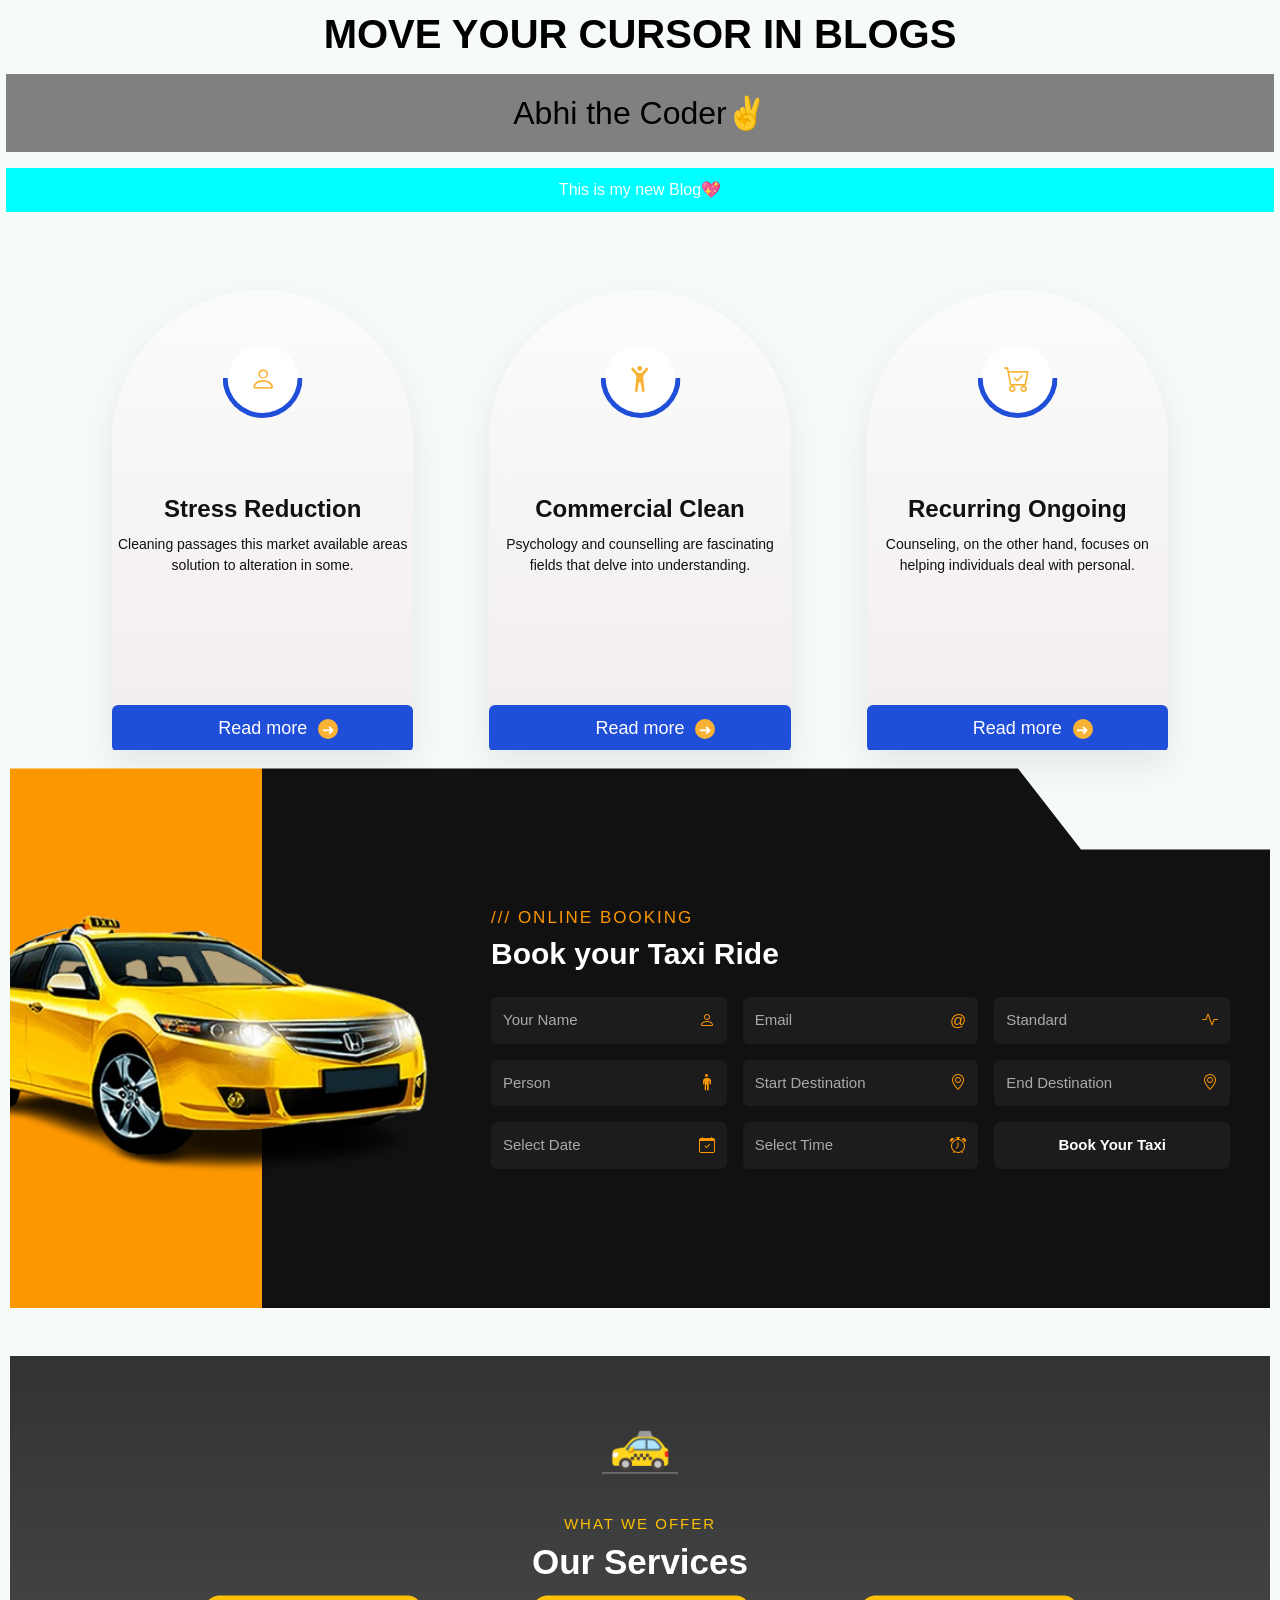
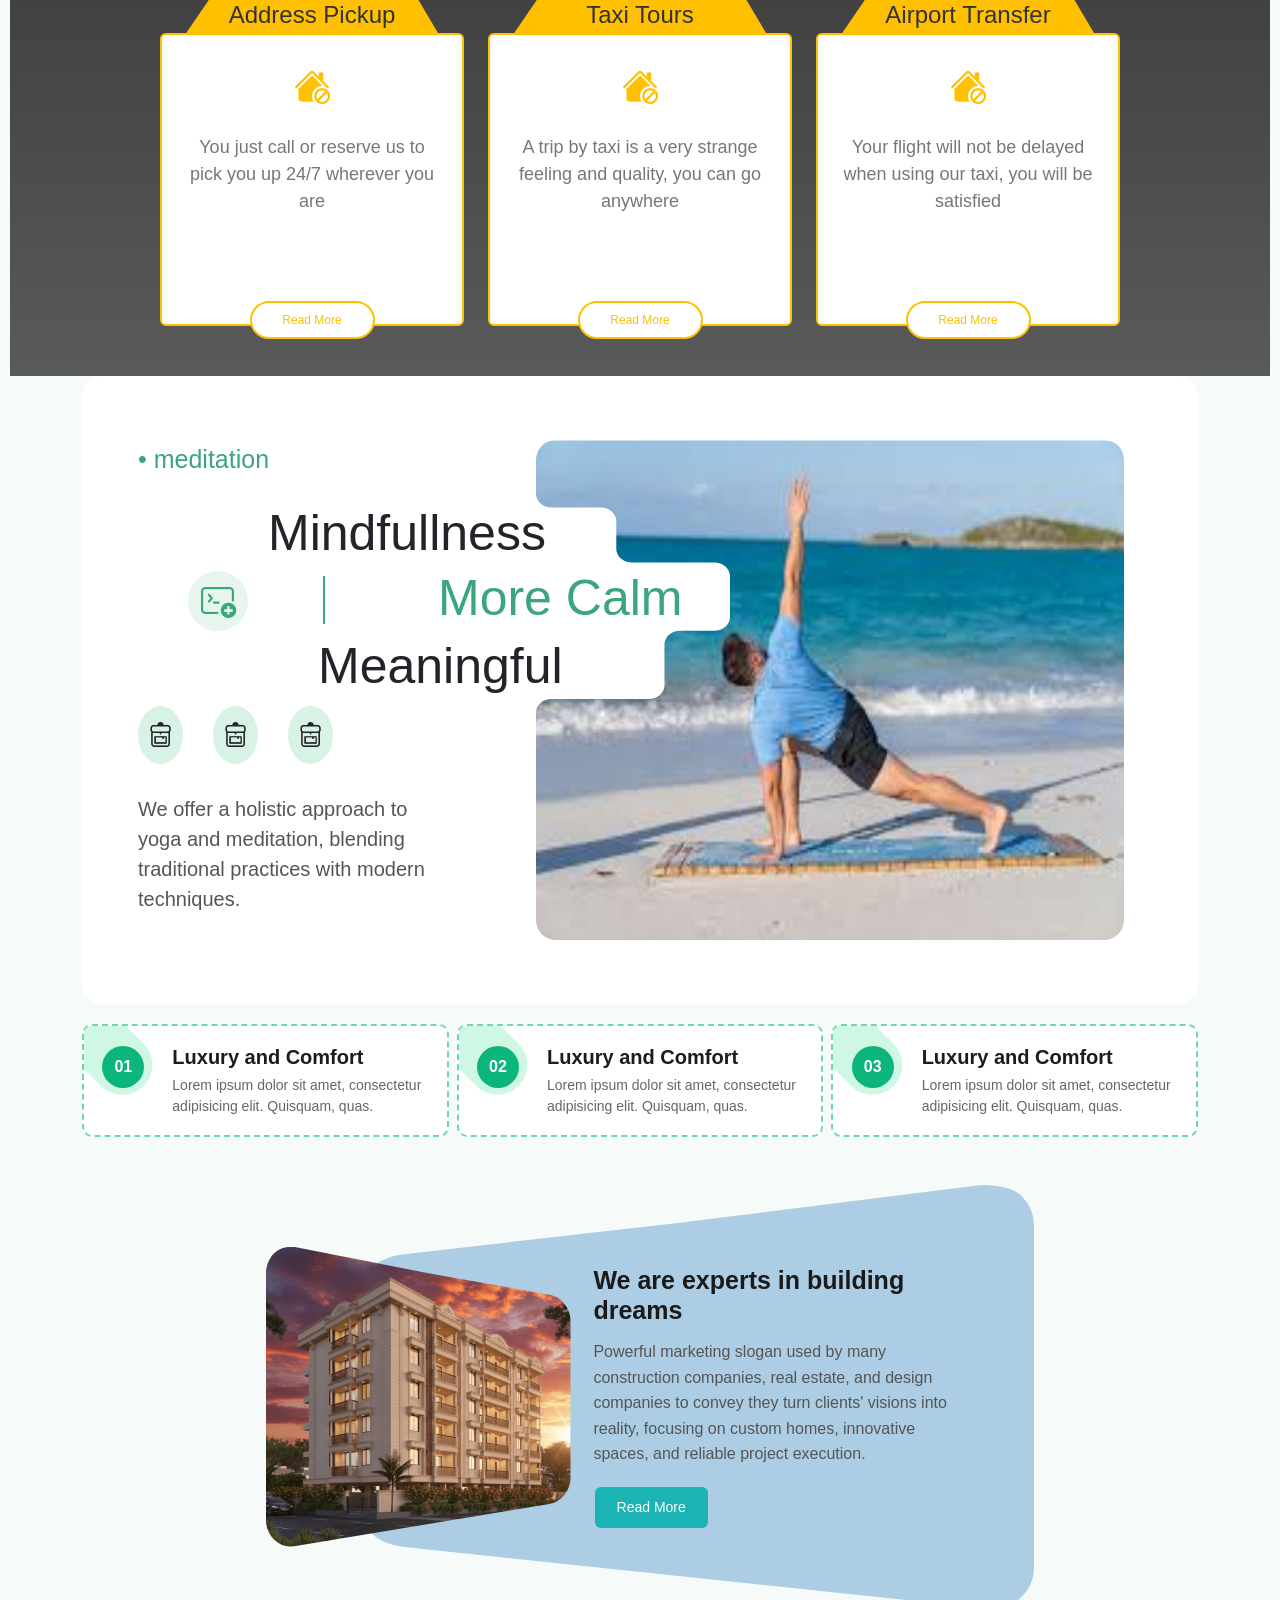
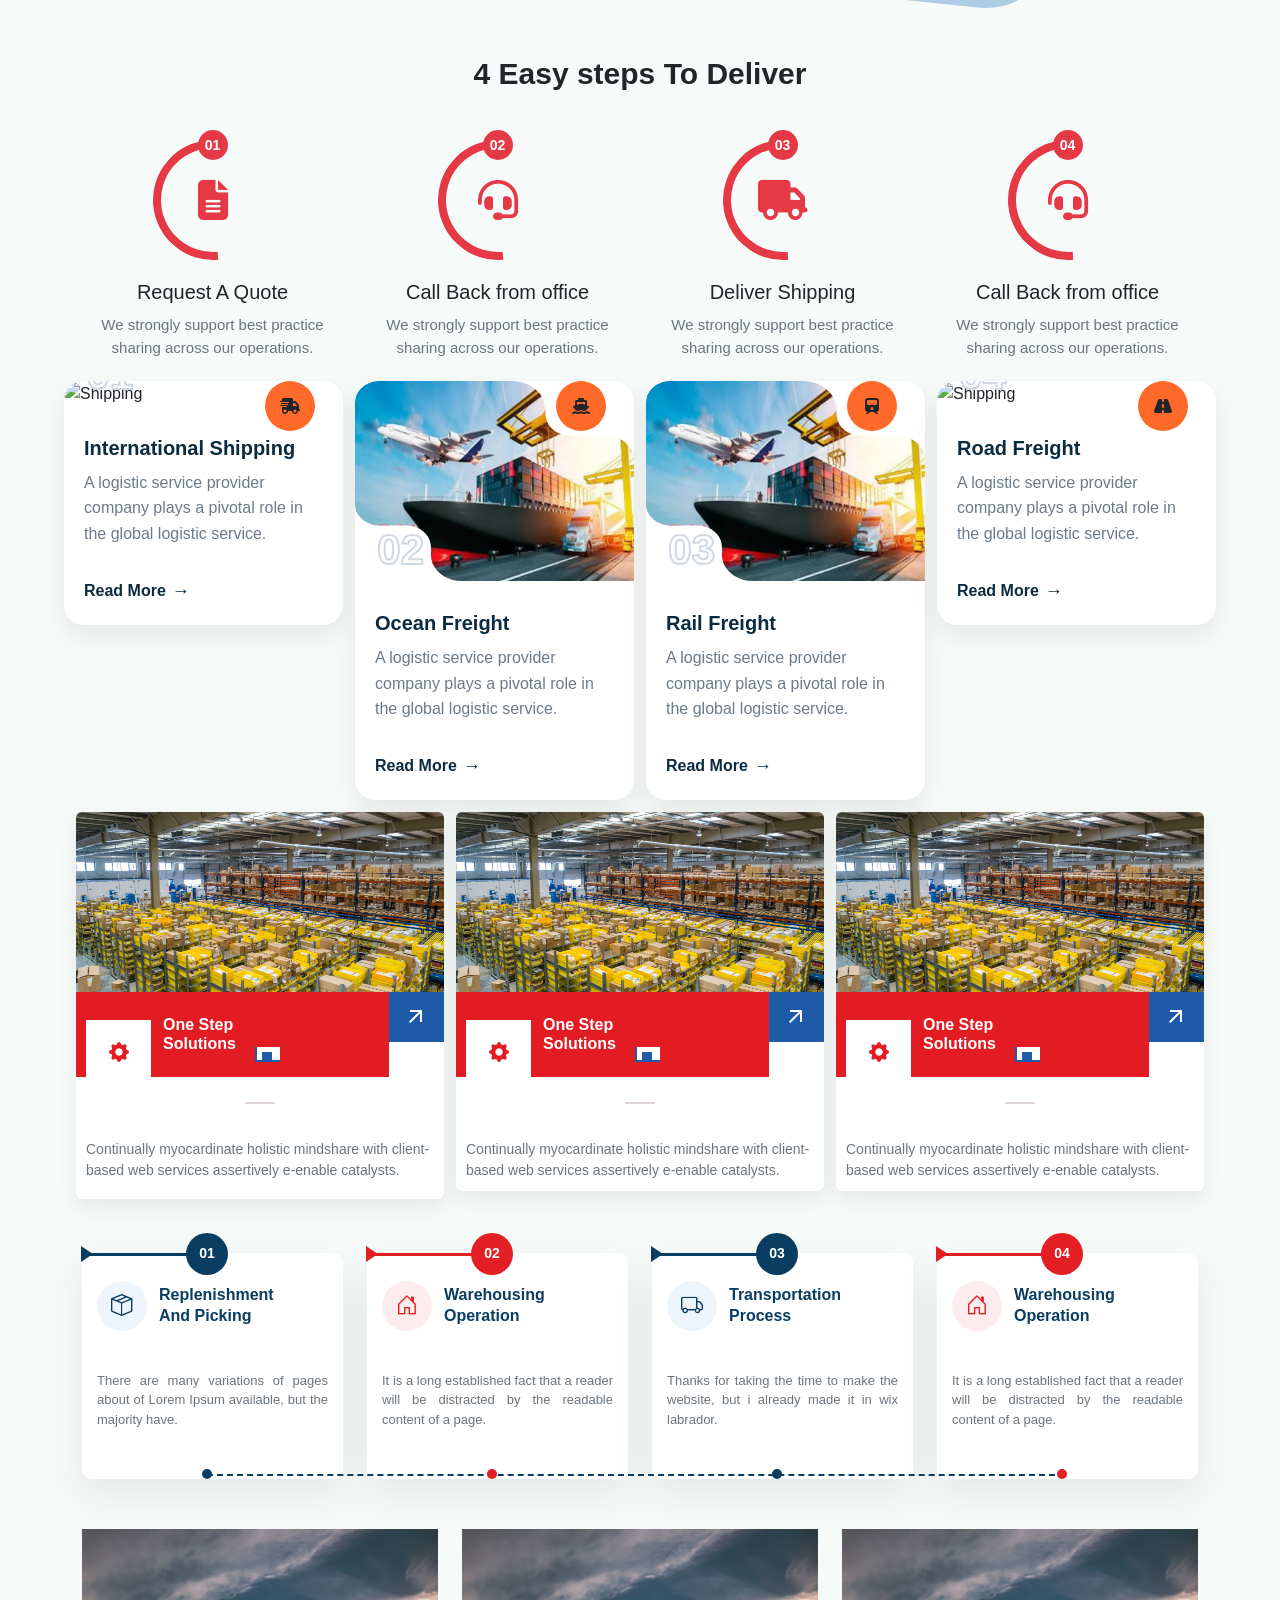
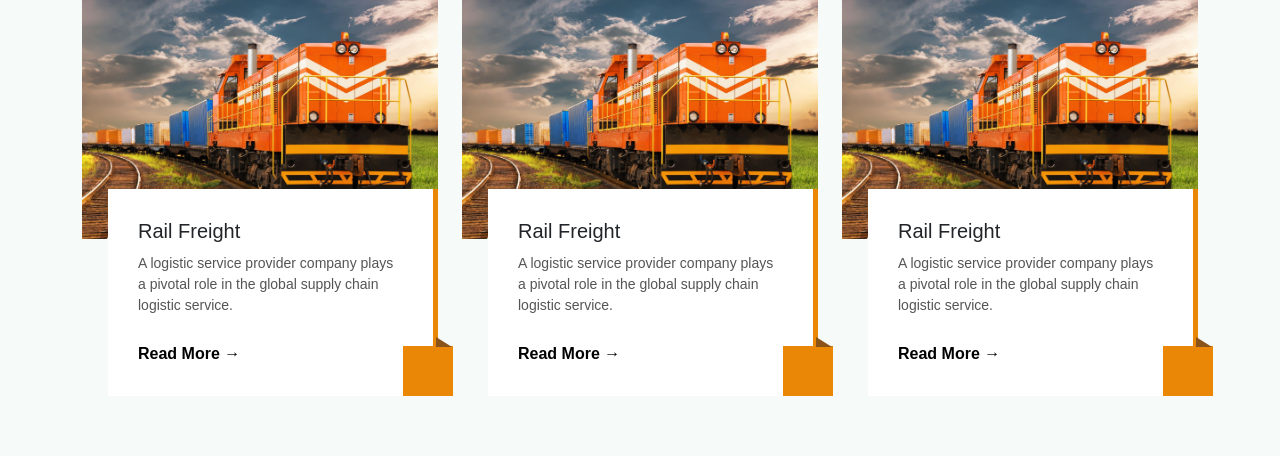
==== commit 60a20117: "adding design" ====
--- a/index.html
+++ b/index.html
@@ -13,14 +13,18 @@
     <link rel="stylesheet"
         href="https://fonts.googleapis.com/css2?family=Material+Symbols+Outlined:opsz,wght,FILL,GRAD@20..48,100..700,0..1,-50..200&icon_names=arrow_outward" />
 
-
     <link rel="stylesheet" type="text/css" href="./assets/css/style.css" />
     <link rel="stylesheet" type="text/css" href="./assets/css/style1.css" />
     <link rel="stylesheet" type="text/css" href="./assets/css/style2.css" />
     <link rel="stylesheet" type="text/css" href="./assets/css/style3.css" />
     <link rel="stylesheet" type="text/css" href="./assets/css/style4.css" />
     <link rel="stylesheet" type="text/css" href="./assets/css/style5.css" />
-
+    <link rel="stylesheet" type="text/css" href="./assets/css/style6.css" />
+    <link rel="stylesheet" type="text/css" href="./assets/css/style7.css" />
+    <link rel="stylesheet" type="text/css" href="./assets/css/style8.css" />
+    <link rel="stylesheet" type="text/css" href="./assets/css/style9.css" />
+    <link rel="stylesheet" type="text/css" href="./assets/css/style10.css" />
+    <link rel="stylesheet" type="text/css" href="./assets/css/style11.css" />
 </head>
 
 <body>
@@ -31,6 +35,370 @@
                 <h1 class="heading"> MOVE YOUR CURSOR IN BLOGS</h1>
                 <h2 class="subheading"> Abhi the Coder✌ </h2>
                 <p class="head-line"> This is my new Blog💖 </p>
+            </div>
+        </div>
+    </section>
+
+    <section>
+        <div class="container-fluid container-lg d4-con">
+            <div class="row g-3 mt-3">
+                <div class="col-12 col-sm-6 col-md-4">
+                    <div class="d4-box h-100 d-flex flex-column">
+                        <div class="d4-top">
+                            <span class="d4-icon"><i class="bi bi-person"></i></span>
+                        </div>
+                        <div class="d4-content">
+                            <h2>Stress Reduction</h2>
+                            <p>
+                                Cleaning passages this market available areas solution to
+                                alteration in some.
+                            </p>
+                        </div>
+                        <button class="d4-btn d-flex justify-content-center mt-auto">
+                            Read more
+                        </button>
+                    </div>
+                </div>
+
+                <div class="col-12 col-sm-6 col-md-4">
+                    <div class="d4-box h-100 d-flex flex-column">
+                        <div class="d4-top">
+                            <span class="d4-icon"><i class="bi bi-person-arms-up"></i></span>
+                        </div>
+                        <div class="d4-content">
+                            <h2>Commercial Clean</h2>
+                            <p>
+                                Psychology and counselling are fascinating fields that delve
+                                into understanding.
+                            </p>
+                        </div>
+                        <button class="d4-btn d-flex justify-content-center mt-auto">
+                            Read more
+                        </button>
+                    </div>
+                </div>
+
+                <div class="col-12 col-sm-6 col-md-4">
+                    <div class="d4-box h-100 d-flex flex-column">
+                        <div class="d4-top">
+                            <span class="d4-icon"><i class="bi bi-cart-check"></i></span>
+                        </div>
+
+                        <div class="d4-content">
+                            <h2>Recurring Ongoing</h2>
+                            <p>
+                                Counseling, on the other hand, focuses on helping individuals
+                                deal with personal.
+                            </p>
+                        </div>
+                        <button class="d4-btn d-flex justify-content-center mt-auto">
+                            Read more
+                        </button>
+                    </div>
+                </div>
+            </div>
+        </div>
+    </section>
+
+
+    <!-- 10TH DESIGN -->
+    <section class="mb-5">
+        <div class="container-fluid d3-con mt-5">
+            <div class="row">
+                <div class="d3-col col-12">
+                    <div class="d3-box">
+                        <img src="./assets/image/Taxi1.png" alt="Taxi" />
+                        <div class="d3-form">
+                            <h4>/// Online Booking</h4>
+                            <h2>Book your Taxi Ride</h2>
+                            <form class="row g-3 d3-field">
+                                <div class="col-12 col-md-4">
+                                    <div class="input-group d3-group">
+                                        <input type="text" class="form-control d3-control" placeholder="Your Name"
+                                            required />
+                                        <span class="input-group-text d3-icon"><i class="bi bi-person"></i></span>
+                                    </div>
+                                </div>
+                                <div class="col-12 col-md-4">
+                                    <div class="input-group">
+                                        <input type="text" class="form-control d3-control" placeholder="Email"
+                                            required />
+                                        <span class="input-group-text d3-icon">@</span>
+                                    </div>
+                                </div>
+                                <div class="col-12 col-md-4">
+                                    <div class="input-group">
+                                        <input type="text" class="form-control d3-control" placeholder="Standard"
+                                            required />
+                                        <span class="input-group-text d3-icon"><i class="bi bi-activity"></i></span>
+                                    </div>
+                                </div>
+                                <div class="col-12 col-md-4">
+                                    <div class="input-group">
+                                        <input type="text" class="form-control d3-control" placeholder="Person"
+                                            required />
+                                        <span class="input-group-text d3-icon"><i
+                                                class="bi bi-person-standing"></i></span>
+                                    </div>
+                                </div>
+                                <div class="col-12 col-md-4">
+                                    <div class="input-group">
+                                        <input type="text" class="form-control d3-control"
+                                            placeholder="Start Destination" required />
+                                        <span class="input-group-text d3-icon"><i class="bi bi-geo-alt"></i></span>
+                                    </div>
+                                </div>
+                                <div class="col-12 col-md-4">
+                                    <div class="input-group">
+                                        <input type="text" class="form-control d3-control" placeholder="End Destination"
+                                            required />
+                                        <span class="input-group-text d3-icon"><i class="bi bi-geo-alt"></i></span>
+                                    </div>
+                                </div>
+                                <div class="col-12 col-md-4">
+                                    <div class="input-group">
+                                        <input type="text" class="form-control d3-control" placeholder="Select Date"
+                                            required />
+                                        <span class="input-group-text d3-icon"><i
+                                                class="bi bi-calendar-check"></i></span>
+                                    </div>
+                                </div>
+                                <div class="col-12 col-md-4">
+                                    <div class="input-group">
+                                        <input type="text" class="form-control d3-control" placeholder="Select Time"
+                                            required />
+                                        <span class="input-group-text d3-icon"><i class="bi bi-alarm"></i></span>
+                                    </div>
+                                </div>
+                                <div class="col-12 col-md-4">
+                                    <button class="btn btn-warning form-control d3-control">
+                                        Book Your Taxi
+                                    </button>
+                                </div>
+                            </form>
+                        </div>
+                    </div>
+                </div>
+            </div>
+        </div>
+    </section>
+
+    <!-- 9TH DESIGN -->
+    <section>
+        <div class="container-fluid d2-section">
+            <div class="row justify-content-center text-center">
+                <div class="col-12 d2-col">
+                    <span class="d2-top-icon">🚕</span>
+                    <hr class="line" />
+                    <h3 class="d2-subtitle">WHAT WE OFFER</h3>
+                    <h1 class="d2-title">Our Services</h1>
+
+                    <div class="row gy-1 align-items-stretch d2-box justify-content-center">
+                        <div class="col-12 col-sm-6 col-md-4">
+                            <div class="d2-card head1 d-flex flex-column h-100">
+                                <span class="d2-icon"><i class="bi bi-house-slash-fill"></i></span>
+                                <p>
+                                    You just call or reserve us to pick you up 24/7 wherever you
+                                    are
+                                </p>
+                                <a href="#" class="d2-btn mt-auto">Read More</a>
+                            </div>
+                        </div>
+
+                        <div class="col-12 col-sm-6 col-md-4">
+                            <div class="d2-card head2 d-flex flex-column h-100">
+                                <span class="d2-icon"><i class="bi bi-house-slash-fill"></i></span>
+                                <p>
+                                    A trip by taxi is a very strange feeling and quality, you can
+                                    go anywhere
+                                </p>
+                                <a href="#" class="d2-btn mt-auto">Read More</a>
+                            </div>
+                        </div>
+
+                        <div class="col-12 col-sm-6 col-md-4">
+                            <div class="d2-card head3 d-flex flex-column h-100">
+                                <span class="d2-icon"><i class="bi bi-house-slash-fill"></i></span>
+                                <p>
+                                    Your flight will not be delayed when using our taxi, you will
+                                    be satisfied
+                                </p>
+                                <a href="#" class="d2-btn mt-auto">Read More</a>
+                            </div>
+                        </div>
+                    </div>
+                </div>
+            </div>
+        </div>
+    </section>
+
+    <!-- 8TH DESIGN -->
+    <section>
+        <div class="container d1-con">
+            <div class="row">
+                <div class="d1-col">
+                    <div class="d1-mindbox">
+                        <div class="d1-mindcontent col-12 col-md-6 p-3">
+                            <span class="tag">• meditation</span>
+                            <h2 class="m1">Mindfullness</h2>
+                            <h2 class="m2"><span>More Calm</span></h2>
+                            <h2 class="m3">Meaningful</h2>
+                            <div class="icons">
+                                <span><i class="bi bi-backpack4"></i></span>
+                                <span><i class="bi bi-backpack4"></i></span>
+                                <span><i class="bi bi-backpack4"></i></span>
+                            </div>
+                            <p>
+                                We offer a holistic approach to yoga and meditation, blending
+                                traditional practices with modern techniques.
+                            </p>
+                        </div>
+                        <div class="d1-mindimage col-12 col-md-6 p-4">
+                            <img class="img-fluid" src="./assets/image/yoga1.jfif" alt="Meditation" />
+                        </div>
+                    </div>
+                </div>
+            </div>
+        </div>
+    </section>
+
+    <!-- 7TH DESIGN -->
+    <section>
+        <div class="container-fluid container-lg">
+            <div class="row g-2">
+                <div class="col-12 col-sm-6 col-md-4">
+                    <div class="de-coll">
+                        <div class="de-icon">
+                            <span>01</span>
+                        </div>
+                        <div class="de-content">
+                            <h3>Luxury and Comfort</h3>
+                            <p>
+                                Lorem ipsum dolor sit amet, consectetur adipisicing elit.
+                                Quisquam, quas.
+                            </p>
+                        </div>
+                    </div>
+                </div>
+                <div class="col-12 col-sm-6 col-md-4">
+                    <div class="de-coll">
+                        <div class="de-icon">
+                            <span>02</span>
+                        </div>
+                        <div class="de-content">
+                            <h3>Luxury and Comfort</h3>
+                            <p>
+                                Lorem ipsum dolor sit amet, consectetur adipisicing elit.
+                                Quisquam, quas.
+                            </p>
+                        </div>
+                    </div>
+                </div>
+                <div class="col-12 col-sm-6 col-md-4">
+                    <div class="de-coll">
+                        <div class="de-icon">
+                            <span>03</span>
+                        </div>
+                        <div class="de-content">
+                            <h3>Luxury and Comfort</h3>
+                            <p>
+                                Lorem ipsum dolor sit amet, consectetur adipisicing elit.
+                                Quisquam, quas.
+                            </p>
+                        </div>
+                    </div>
+                </div>
+            </div>
+        </div>
+    </section>
+
+    <!-- 6TH DESIGN -->
+    <section>
+        <div class="container my-5">
+            <div class="row justify-content-center">
+                <div class="design9 col-12">
+                    <div class="boxes">
+                        <div class="pro-img">
+                            <img src="./assets/image/commercial.png" />
+                        </div>
+                        <div class="pro-data">
+                            <h3>We are experts in building dreams</h3>
+                            <p>
+                                Powerful marketing slogan used by many construction companies,
+                                real estate, and design companies to convey they turn clients'
+                                visions into reality, focusing on custom homes, innovative
+                                spaces, and reliable project execution.
+                            </p>
+                            <button class="btn-read">Read More</button>
+                        </div>
+                    </div>
+                </div>
+            </div>
+        </div>
+    </section>
+
+    <!-- 5TH DESIGN -->
+    <section>
+        <div class="container">
+            <div class="steps-abhi">
+                <div class="row">
+                    <h2 class="text-center mb-5">4 Easy steps To Deliver</h2>
+                    <!-- Step 1 -->
+                    <div class="abhi-col col-6 col-sm-4 col-md-4 col-lg-3">
+                        <div class="step-card">
+                            <div class="step-circle">
+                                <span class="step-number">01</span>
+                                <i class="fa-solid fa-file-lines"></i>
+                            </div>
+                            <h5 class="step-title">Request A Quote</h5>
+                            <p class="step-text">
+                                We strongly support best practice sharing across our operations.
+                            </p>
+                        </div>
+                    </div>
+
+                    <!-- Step 2 -->
+                    <div class="abhi-col col-6 col-sm-4 col-md-4 col-lg-3">
+                        <div class="step-card">
+                            <div class="step-circle">
+                                <span class="step-number">02</span>
+                                <i class="fa-solid fa-headset"></i>
+                            </div>
+                            <h5 class="step-title">Call Back from office</h5>
+                            <p class="step-text">
+                                We strongly support best practice sharing across our operations.
+                            </p>
+                        </div>
+                    </div>
+
+                    <!-- Step 3 -->
+                    <div class="abhi-col col-6 col-sm-4 col-md-4 col-lg-3">
+                        <div class="step-card">
+                            <div class="step-circle">
+                                <span class="step-number">03</span>
+                                <i class="fa-solid fa-truck"></i>
+                            </div>
+                            <h5 class="step-title">Deliver Shipping</h5>
+                            <p class="step-text">
+                                We strongly support best practice sharing across our operations.
+                            </p>
+                        </div>
+                    </div>
+
+                    <!-- Step 4 -->
+                    <div class="abhi-col col-6 col-sm-4 col-md-4 col-lg-3">
+                        <div class="step-card">
+                            <div class="step-circle">
+                                <span class="step-number">04</span>
+                                <i class="fa-solid fa-headset"></i>
+                            </div>
+                            <h5 class="step-title">Call Back from office</h5>
+                            <p class="step-text">
+                                We strongly support best practice sharing across our operations.
+                            </p>
+                        </div>
+                    </div>
+                </div>
             </div>
         </div>
     </section>
@@ -379,132 +747,6 @@
         </div>
     </section>
 
-    <!-- 5TH DESIGN -->
-    <section>
-        <div class="container">
-            <div class="row g-5">
-                <div class="abhi-col col-12 col-sm-6 col-md-4">
-                    <div class="services">
-                        <div class="service-card">
-                            <div class="abhi-box">
-                                <span><i class="bi bi-safe2"></i></span>
-                            </div>
-                            <span class="v-line"></span>
-                            <div class="content">
-                                <h3>Safety<br />Service</h3>
-                                <span class="abhi-num">01</span>
-                            </div>
-                            <div class="arrow">→</div>
-                        </div>
-
-                        <div class="service-card active">
-                            <div class="abhi-box">
-                                <span><i class="bi bi-safe2"></i></span>
-                            </div>
-                            <span class="v-line"></span>
-                            <div class="content">
-                                <h3>Real Time<br />Tracking</h3>
-                                <span class="abhi-num">02</span>
-                            </div>
-                            <div class="arrow">→</div>
-                        </div>
-
-                        <div class="service-card">
-                            <div class="abhi-box">
-                                <span><i class="bi bi-safe2"></i></span>
-                            </div>
-                            <span class="v-line"></span>
-                            <div class="content">
-                                <h3>On-Time<br />Delivery</h3>
-                                <span class="abhi-num">03</span>
-                            </div>
-                            <div class="arrow">→</div>
-                        </div>
-                    </div>
-                </div>
-                <div class="abhi-col col-12 col-sm-6 col-md-4">
-                    <div class="services">
-                        <div class="service-card">
-                            <div class="abhi-box">
-                                <span><i class="bi bi-safe2"></i></span>
-                            </div>
-                            <span class="v-line"></span>
-                            <div class="content">
-                                <h3>Safety<br />Service</h3>
-                                <span class="abhi-num">01</span>
-                            </div>
-                            <div class="arrow">→</div>
-                        </div>
-
-                        <div class="service-card active">
-                            <div class="abhi-box">
-                                <span><i class="bi bi-safe2"></i></span>
-                            </div>
-                            <span class="v-line"></span>
-                            <div class="content">
-                                <h3>Real Time<br />Tracking</h3>
-                                <span class="abhi-num">02</span>
-                            </div>
-                            <div class="arrow">→</div>
-                        </div>
-
-                        <div class="service-card">
-                            <div class="abhi-box">
-                                <span><i class="bi bi-safe2"></i></span>
-                            </div>
-                            <span class="v-line"></span>
-                            <div class="content">
-                                <h3>On-Time<br />Delivery</h3>
-                                <span class="abhi-num">03</span>
-                            </div>
-                            <div class="arrow">→</div>
-                        </div>
-                    </div>
-                </div>
-                <div class="abhi-col col-12 col-sm-6 col-md-4">
-                    <div class="services">
-                        <div class="service-card">
-                            <div class="abhi-box">
-                                <span><i class="bi bi-safe2"></i></span>
-                            </div>
-                            <span class="v-line"></span>
-                            <div class="content">
-                                <h3>Safety<br />Service</h3>
-                                <span class="abhi-num">01</span>
-                            </div>
-                            <div class="arrow">→</div>
-                        </div>
-
-                        <div class="service-card active">
-                            <div class="abhi-box">
-                                <span><i class="bi bi-safe2"></i></span>
-                            </div>
-                            <span class="v-line"></span>
-                            <div class="content">
-                                <h3>Real Time<br />Tracking</h3>
-                                <span class="abhi-num">02</span>
-                            </div>
-                            <div class="arrow">→</div>
-                        </div>
-
-                        <div class="service-card">
-                            <div class="abhi-box">
-                                <span><i class="bi bi-safe2"></i></span>
-                            </div>
-                            <span class="v-line"></span>
-                            <div class="content">
-                                <h3>On-Time<br />Delivery</h3>
-                                <span class="abhi-num">03</span>
-                            </div>
-                            <div class="arrow">→</div>
-                        </div>
-                    </div>
-                </div>
-            </div>
-        </div>
-    </section>
-
-
     <script src="https://cdn.jsdelivr.net/npm/bootstrap@5.3.8/dist/js/bootstrap.bundle.min.js"
         integrity="sha384-FKyoEForCGlyvwx9Hj09JcYn3nv7wiPVlz7YYwJrWVcXK/BmnVDxM+D2scQbITxI"
         crossorigin="anonymous"></script>
--- a/assets/css/style5.css
+++ b/assets/css/style5.css
@@ -1,448 +1,257 @@
-* {
-    box-sizing: border-box;
-    font-family: Arial, sans-serif;
-}
-
-body {
-    background: #f5f5f5;
-}
-
-.services {
-    max-width: 600px;
-}
-
-.service-card {
-    position: relative;
-    display: flex;
-    align-items: center;
-    background: #fff;
-    margin-bottom: 20px;
-    padding: 20px 60px 20px 20px;
-    border-radius: 10px;
-    overflow: hidden;
-    border: 5px solid #e5e5e5;
-}
-
-.v-line {
-    width: 3px;
-    height: 50px;
-    background: #1fbf2b;
-    margin: 0 14px;
-    border-radius: 2px;
-}
-
-.service-card.active .v-line {
-    background: #fff;
-}
-
-.service-card::after {
-    content: "";
-    position: absolute;
-    right: 0;
-    top: 0px;
-    width: 85px;
-    height: 100%;
-    background: #fff;
-    clip-path: polygon(45% 0, 100% 0, 100% 100%, 0 100%);
-    z-index: 1;
-}
-
-.service-card.active {
-    background: #1fbf2b;
-    color: #fff;
-}
-
-
-.service-card::before {
-    content: "";
-    position: absolute;
-    right: 0;
-    top: 25px;
-    width: 60px;
-    height: 50%;
-    background: #1fbf2b;
-    clip-path: polygon(30% 0, 100% 0, 100% 100%, 0 100%);
-    z-index: 2;
-}
-
-.service-card.active::before {
-    background: #0d4d21;
-}
-
-.abhi-box {
-    width: 50px;
-    height: 50px;
-    background: #0d4d21;
-    color: #fff;
-    display: flex;
-    align-items: center;
-    justify-content: center;
-    margin-right: 15px;
-}
-
-.service-card.active .icon-box {
-    background: #fff;
-    color: #1fbf2b;
-}
-
-.content h3 {
-    margin: 0;
-    font-size: 18px;
-    line-height: 1.2;
-}
-
-.abhi-num {
-    position: absolute;
-    right: 85px;
-    top: 32px;
-    font-size: 36px;
-    font-weight: bold;
-    opacity: 0.3;
-}
-
-.arrow {
-    position: absolute;
-    right: 15px;
-    top: 40px;
-    font-size: 20px;
-    z-index: 2;
-    color: #fff;
-}
-
-@media (max-width:1400px) {
-    .abhi-num {
-        top: 20px;
-        right: 80px;
-    }
-}
-
-@media (max-width:1200px) {
-
-    .service-card {
-        padding: 20px 115px 20px 20px;
-    }
-
-    .service-card::before {
-        top: 28px;
-        width: 40px;
-        height: 40%;
-    }
-
-    .service-card::after {
-        width: 70px;
-    }
-
-    .arrow {
-        right: 5px;
-    }
-
-    .abhi-num {
-        right: 60px;
-        font-size: 30px;
-    }
-
-    .content h3 {
-        font-size: 15px;
-        line-height: 1.0;
-    }
-}
-
-@media (max-width:991px) {
-    .service-card::before {
-        top: 28px;
-        width: 40px;
-        height: 40%;
-    }
-
-    .service-card::after {
-        width: 60px;
-        clip-path: polygon(52% 0, 100% 0, 100% 100%, 0 100%);
-
-    }
-
-    .arrow {
-        right: 10px;
-        font-size: 15px;
-    }
-
-    .abhi-num {
-        right: 50px;
-        font-size: 20px;
-        top: 35px;
-    }
-
-    .content h3 {
-        position: relative;
-        font-size: 12px;
-        line-height: 1;
-        right: -5px;
-    }
-
-    .icon-box {
-        width: 35px;
-        height: 35px;
-    }
-
-    .v-line {
-        width: 4px;
-        height: 35px;
-        margin: 10px 0px
-    }
-}
-
-@media (max-width:576px) {
-    .service-card::before {
-        top: 20px;
-        width: 75px;
-        height: 50%;
-    }
-
-    .service-card::after {
-        width: 100px;
-        clip-path: polygon(45% 0, 100% 0, 100% 100%, 0 100%);
-    }
-
-    .arrow {
-        right: 20px;
-        font-size: 20px;
-        top: 30px;
-    }
-
-    .abhi-num {
-        right: 100px;
-        font-size: 40px;
-        top: 15px;
-    }
-
-    .content h3 {
-        font-size: 15px;
-        line-height: 1.0;
-    }
-}
-
-
-
-
-
-
-
-
-
-
-
-
-
-
-
-
-
-
-
-/* * {
-    box-sizing: border-box;
-    font-family: Arial, sans-serif;
-}
-
-body {
-    background: #f5f5f5;
-}
-
-.services {
-    max-width: 600px;
-}
-
-.service-card {
-    position: relative;
-    display: flex;
-    align-items: center;
-    background: #fff;
-    margin-bottom: 20px;
-    padding: 20px 60px 20px 20px;
-    border-radius: 10px;
-    overflow: hidden;
-    border: 5px solid #e5e5e5;
-}
-
-.v-line {
-    width: 3px;
-    height: 50px;
-    background: #1fbf2b;
-    margin: 0 14px;
-    border-radius: 2px;
-}
-
-.service-card.active .v-line {
-    background: #fff;
-}
-
-.service-card::after {
-    content: "";
-    position: absolute;
-    right: 0;
-    top: 0px;
-    width: 85px;
-    height: 100%;
-    background: #fff;
-    clip-path: polygon(45% 0, 100% 0, 100% 100%, 0 100%);
-    z-index: 1;
-}
-
-.service-card.active {
-    background: #1fbf2b;
-    color: #fff;
-}
-
-
-.service-card::before {
-    content: "";
-    position: absolute;
-    right: 0;
-    top: 25px;
-    width: 60px;
-    height: 50%;
-    background: #1fbf2b;
-    clip-path: polygon(30% 0, 100% 0, 100% 100%, 0 100%);
-    z-index: 2;
-}
-
-.service-card.active::before {
-    background: #0d4d21;
-}
-
-.icon-box {
-    width: 50px;
-    height: 50px;
-    background: #0d4d21;
-    color: #fff;
-    display: flex;
-    align-items: center;
-    justify-content: center;
-    margin-right: 15px;
-}
-
-.service-card.active .icon-box {
-    background: #fff;
-    color: #1fbf2b;
-}
-
-.content h3 {
-    margin: 0;
-    font-size: 18px;
-    line-height: 1.2;
-}
-
-.number {
-    position: absolute;
-    right: 85px;
-    top: 25px;
-    font-size: 36px;
-    font-weight: bold;
-    opacity: 0.3;
-}
-
-.arrow {
-    position: absolute;
-    right: 15px;
-    font-size: 20px;
-    z-index: 2;
-    color: #fff;
-}
-
-@media (max-width:1200px) {
-    .service-card::before {
-        top: 28px;
-        width: 40px;
-        height: 40%;
-    }
-
-    .service-card::after {
-        width: 70px;
-    }
-
-    .arrow {
-        right: 5px;
-    }
-
-    .number {
-        right: 60px;
-        font-size: 30px;
-    }
-
-    .content h3 {
-        font-size: 15px;
-        line-height: 1.0;
-    }
-}
-
-@media (max-width:991px) {
-    .service-card::before {
-        top: 28px;
-        width: 40px;
-        height: 40%;
-    }
-
-    .service-card::after {
-        width: 60px;
-        clip-path: polygon(52% 0, 100% 0, 100% 100%, 0 100%);
-
-    }
-
-    .arrow {
-        right: 10px;
-        font-size: 15px;
-    }
-
-    .number {
-        right: 50px;
-        font-size: 20px;
-        top: 35px;
-    }
-
-    .content h3 {
-        position: relative;
-        font-size: 12px;
-        line-height: 1;
-        right: -5px;
-    }
-
-    .icon-box {
-        width: 35px;
-        height: 35px;
-    }
-
-    .v-line {
-        width: 4px;
-        height: 35px;
-        margin: 10px 0px
-    }
-}
-
-@media (max-width:576px){
-  .service-card::before {
-        top: 20px;
-        width: 75px;
-        height: 50%;
-    }
-
-    .service-card::after {
-        width: 100px;
-        clip-path: polygon(45% 0, 100% 0, 100% 100%, 0 100%);
-    }
-
-    .arrow {
-        right: 20px;
-        font-size: 20px;
-        top: 30px;
-    }
-
-    .number {
-        right: 100px;
-        font-size: 40px;
-        top: 15px;
-    }
-
-    .content h3 {
-        font-size: 15px;
-        line-height: 1.0;
-    }
-} */+ .steps-section {
+     padding: 60px 0;
+ }
+
+ .step-card {
+     text-align: center;
+     padding: 20px;
+ }
+
+ .text-center {
+     font-size: 35px;
+     font-weight: 700;
+ }
+
+ .step-circle {
+     width: 120px;
+     height: 120px;
+     border-radius: 50%;
+     /* border: 8px solid #F4F4F4; */
+     border: none;
+     display: flex;
+     align-items: center;
+     justify-content: center;
+     margin: 0 auto 20px;
+     position: relative;
+
+ }
+
+ /* half circle border */
+ .step-circle::before {
+     content: "";
+     position: absolute;
+     inset: 0;
+     border: 8px solid #e63946;
+     border-bottom-color: transparent;
+     border-left-color: transparent;
+     border-radius: 50%;
+     transform: rotate(-140deg);
+     transition: transform 0.4s ease;
+ }
+
+ /* 🔥 ONLY when step-number is hovered */
+ .step-circle:has(.step-number:hover)::before {
+     transform: rotate(-50deg);
+ }
+
+ /* 🔥 ONLY when step-number is clicked (pressed) */
+ .step-circle:has(.step-number:active)::before {
+     transform: rotate(-50deg);
+ }
+
+ .step-number:hover {
+     background-color: yellow;
+     color: black;
+ }
+
+ .step-circle i {
+     font-size: 40px;
+     color: #e63946;
+ }
+
+ .step-number {
+     position: absolute;
+     top: -10px;
+     right: 45px;
+     background: #e63946;
+     color: #fff;
+     width: 30px;
+     height: 30px;
+     border-radius: 50%;
+     font-size: 14px;
+     display: flex;
+     align-items: center;
+     justify-content: center;
+     font-weight: bold;
+     cursor: pointer;
+ }
+
+
+
+ .step-title {
+     font-weight: 600;
+     margin-bottom: 10px;
+     font-size: 25px;
+ }
+
+ .step-text {
+     font-size: 14px;
+     color: #6c757d;
+     font-size: 20px;
+ }
+
+
+ @media (max-width:1400px) {
+     .text-center {
+         font-size: 30px;
+         font-weight: 600;
+     }
+
+     .step-card {
+         padding: 0;
+     }
+
+     .step-title {
+         font-weight: 500;
+         font-size: 20px;
+     }
+
+     .step-text {
+         font-size: 15px;
+     }
+ }
+
+ @media (max-width:1200px) {
+     .text-center {
+         font-size: 25px;
+         font-weight: 600;
+     }
+
+     .step-title {
+         font-weight: 600;
+         font-size: 20px;
+     }
+
+     .step-text {
+         font-size: 15px;
+     }
+ }
+
+ @media (max-width:991px) {
+     .step-title {
+         font-weight: 500;
+         font-size: 15px;
+     }
+
+     .step-text {
+         font-size: 12px;
+     }
+ }
+
+ @media (max-width:576px) {
+
+     .steps-section {
+         padding: 0;
+     }
+
+     step-card {
+         padding: 15px;
+     }
+
+     .step-title {
+         font-size: 12px;
+     }
+
+     .step-text {
+         font-size: 10px;
+         margin-bottom: 25px;
+     }
+ }
+
+
+
+
+
+
+
+
+
+
+
+
+
+
+
+
+ /* .steps-section {
+     padding: 60px 0;
+ }
+
+ .step-card {
+     text-align: center;
+     padding: 20px;
+ }
+
+ .step-circle {
+     width: 120px;
+     height: 120px;
+     border-radius: 50%;
+     border: 8px solid #fff;
+     display: flex;
+     align-items: center;
+     justify-content: center;
+     margin: 0 auto 20px;
+     position: relative;
+ } */
+
+ /* half circle border */
+ /* .step-circle::before {
+     content: "";
+     position: absolute;
+     inset: 0;
+     border: 8px solid #e63946;
+     border-bottom-color: transparent;
+     border-left-color: transparent;
+     border-radius: 50%;
+     transform: rotate(-140deg);
+     transition: transform 0.4s ease;
+ } */
+
+ /* 🔥 ONLY when step-number is hovered */
+ /* .step-circle:has(.step-number:hover)::before {
+     transform: rotate(-50deg);
+ } */
+
+ /* 🔥 ONLY when step-number is clicked (pressed) */
+ /* .step-circle:has(.step-number:active)::before {
+     transform: rotate(-50deg);
+ } */
+
+ /* .step-number:hover {
+     background-color: yellow;
+     color: black;
+ }
+
+ .step-circle i {
+     font-size: 40px;
+     color: #e63946;
+ }
+
+ .step-number {
+     position: absolute;
+     top: -10px;
+     right: 35px;
+     background: #e63946;
+     color: #fff;
+     width: 30px;
+     height: 30px;
+     border-radius: 50%;
+     font-size: 14px;
+     display: flex;
+     align-items: center;
+     justify-content: center;
+     font-weight: bold;
+     cursor: pointer;
+ }
+
+
+
+ .step-title {
+     font-weight: 600;
+     margin-bottom: 10px;
+ }
+
+ .step-text {
+     font-size: 14px;
+     color: #6c757d;
+ } */
--- a/assets/css/style6.css
+++ b/assets/css/style6.css
@@ -0,0 +1,489 @@
+.boxes {
+    position: relative;
+    right: 140px;
+    justify-content: center;
+    display: flex;
+    align-items: center;
+    position: relative;
+}
+
+/* IMAGE */
+.pro-img {
+    width: 42%;
+    z-index: 2;
+
+}
+
+.pro-img img {
+    position: relative;
+    right: -300px;
+    width: 65%;
+    height: 300px;
+    object-fit: cover;
+    border-radius: 22px;
+    clip-path: polygon(0% 9.038%, 0% 9.038%, 0.132% 7.395%, 0.513% 5.858%, 1.116% 4.449%, 1.918% 3.192%, 2.893% 2.11%, 4.017% 1.227%, 5.265% 0.565%, 6.612% 0.149%, 8.032% 0%, 9.502% 0.143%, 52.921% 8.804%, 93.208% 16.086%, 93.208% 16.086%, 94.349% 16.388%, 95.417% 16.86%, 96.401% 17.487%, 97.289% 18.254%, 98.071% 19.148%, 98.736% 20.154%, 99.272% 21.257%, 99.669% 22.443%, 99.915% 23.697%, 99.999% 25.005%, 99.999% 76.884%, 99.999% 76.884%, 99.914% 78.202%, 99.664% 79.466%, 99.261% 80.66%, 98.716% 81.769%, 98.042% 82.779%, 97.249% 83.674%, 96.349% 84.441%, 95.352% 85.063%, 94.272% 85.528%, 93.118% 85.819%, 9.283% 99.893%, 9.283% 99.893%, 7.835% 99.992%, 6.441% 99.81%, 5.122% 99.369%, 3.904% 98.694%, 2.809% 97.805%, 1.86% 96.727%, 1.081% 95.48%, 0.496% 94.088%, 0.128% 92.574%, 0% 90.959%, 0% 9.038%)
+}
+
+/* CONTENT BOX */
+.pro-data {
+    position: relative;
+    width: 55%;
+    height: auto;
+    background: #accde4;
+    padding: 80px 70px;
+    margin-left: -70px;
+    /* overlap */
+    border-radius: 40px;
+    clip-path: polygon(100% 6.865%, 100% 6.865%, 99.876% 5.593%, 99.52% 4.405%, 98.957% 3.321%, 98.209% 2.358%, 97.301% 1.534%, 96.258% 0.869%, 95.102% 0.379%, 93.859% 0.084%, 92.551% 0.002%, 91.203% 0.151%, 47.079% 8.929%, 5.919% 16.348%, 5.919% 16.348%, 4.918% 16.598%, 3.984% 16.971%, 3.125% 17.455%, 2.351% 18.04%, 1.671% 18.715%, 1.094% 19.471%, 0.629% 20.297%, 0.286% 21.182%, 0.073% 22.116%, -0% 23.088%, -0% 78.832%, -0% 78.832%, 0.074% 79.813%, 0.291% 80.756%, 0.641% 81.648%, 1.115% 82.479%, 1.702% 83.239%, 2.394% 83.916%, 3.18% 84.5%, 4.052% 84.981%, 4.999% 85.347%, 6.013% 85.588%, 91.434% 99.89%, 91.434% 99.89%, 92.759% 99.998%, 94.04% 99.884%, 95.254% 99.567%, 96.379% 99.065%, 97.392% 98.394%, 98.271% 97.572%, 98.994% 96.618%, 99.538% 95.548%, 99.881% 94.381%, 100% 93.134%, 100% 6.865%);
+}
+
+/* TEXT */
+.pro-data h3 {
+    font-size: 30px;
+    font-weight: 700;
+    margin-bottom: 14px;
+    color: #1a1a1a;
+    padding-left: 25%;
+}
+
+.pro-data p {
+    font-size: 18px;
+    line-height: 1.6;
+    color: #555;
+    margin-bottom: 20px;
+    padding-left: 25%;
+}
+
+/* BUTTON */
+.pro-data .btn-read {
+    position: relative;
+    background: #1bb3b3;
+    color: #fff;
+    border: none;
+    right: -140px;
+    padding: 10px 22px;
+    border-radius: 6px;
+    font-size: 14px;
+    cursor: pointer;
+}
+
+@media (max-width:1400px) {
+    .pro-data {
+        width: 60%;
+    }
+
+    .pro-data h3 {
+        font-size: 25px;
+        padding-left: 30%;
+    }
+
+    .pro-data p {
+        font-size: 16px;
+        padding-left: 30%;
+    }
+
+    .pro-data .btn-read {
+        right: -160px;
+    }
+}
+
+@media (max-width:1200px) {
+    .boxes {
+        right: 100px;
+    }
+
+    .pro-data {
+        width: 55%;
+        height: 420px;
+    }
+
+    .pro-img img {
+        right: -215px;
+        height: 260px;
+    }
+
+    .pro-data h3 {
+        font-size: 20px;
+        padding-left: 30%;
+    }
+
+    .pro-data p {
+        font-size: 14px;
+        padding-left: 30%;
+    }
+
+    .pro-data .btn-read {
+        right: -110px;
+    }
+}
+
+@media (max-width:992px) {
+    .boxes {
+        right: 75px;
+    }
+
+    .pro-data {
+        width: 65%;
+        height: 350px;
+    }
+
+    .pro-img img {
+        right: -120px;
+        height: 230px;
+    }
+
+    .pro-data h3 {
+        font-size: 18px;
+        padding-left: 12%;
+    }
+
+    .pro-data p {
+        font-size: 12px;
+        padding-left: 12%;
+    }
+
+    .pro-data .btn-read {
+        right: -36px;
+        padding: 2px 2px;
+    }
+}
+
+/* Responsive */
+@media (max-width: 768px) {
+    .boxes {
+        right: 45px;
+    }
+
+    .pro-data {
+        padding: 40px 68px;
+        width: 70%;
+        height: 250px;
+    }
+
+    .pro-img img {
+        right: -50px;
+        height: 180px;
+    }
+
+    .pro-data h3 {
+        margin-bottom: 0;
+        font-size: 14px;
+        padding-left: 0%;
+    }
+
+    .pro-data p {
+        margin-bottom: 0;
+        font-size: 12px;
+        padding-left: 0%;
+    }
+
+    .pro-data .btn-read {
+        right: 0px;
+        font-size: 10px;
+        padding: 2px 2px;
+    }
+}
+
+@media (max-width: 576px) {
+    .boxes {
+        right: 10px;
+    }
+
+    .pro-data {
+        padding: 30px 60px;
+        width: 80%;
+        height: 450px;
+    }
+
+    .pro-img img {
+        right: -15%;
+        height: 190px;
+    }
+
+    .pro-data h3 {
+        margin-top: 50px;
+        margin-bottom: 2px;
+        font-size: 16px;
+        padding-left: 0%;
+    }
+
+    .pro-data p {
+        margin-bottom: 1px;
+        font-size: 14px;
+        padding-left: 0%;
+    }
+
+    .pro-data .btn-read {
+        right: 0px;
+        font-size: 10px;
+        padding: 2px 2px;
+    }
+}
+
+@media (max-width: 390px) {
+    .pro-img img {
+        display: none;
+    }
+
+    .pro-data {
+        padding: 65px 10px;
+        width: 100%;
+        height: 400px;
+    }
+}
+
+
+
+
+
+
+
+
+
+
+
+
+
+
+
+
+
+
+
+
+
+
+
+
+/* .boxes {
+    position: relative;
+    right: 140px;
+    justify-content: center;
+    display: flex;
+    align-items: center;
+    position: relative;
+} */
+
+/* IMAGE */
+/* .pro-img {
+    width: 42%;
+    z-index: 2;
+
+}
+
+.pro-img img {
+    position: relative;
+    right: -300px;
+    width: 65%;
+    height: 300px;
+    object-fit: cover;
+    border-radius: 22px;
+    clip-path: polygon(0% 9.038%, 0% 9.038%, 0.132% 7.395%, 0.513% 5.858%, 1.116% 4.449%, 1.918% 3.192%, 2.893% 2.11%, 4.017% 1.227%, 5.265% 0.565%, 6.612% 0.149%, 8.032% 0%, 9.502% 0.143%, 52.921% 8.804%, 93.208% 16.086%, 93.208% 16.086%, 94.349% 16.388%, 95.417% 16.86%, 96.401% 17.487%, 97.289% 18.254%, 98.071% 19.148%, 98.736% 20.154%, 99.272% 21.257%, 99.669% 22.443%, 99.915% 23.697%, 99.999% 25.005%, 99.999% 76.884%, 99.999% 76.884%, 99.914% 78.202%, 99.664% 79.466%, 99.261% 80.66%, 98.716% 81.769%, 98.042% 82.779%, 97.249% 83.674%, 96.349% 84.441%, 95.352% 85.063%, 94.272% 85.528%, 93.118% 85.819%, 9.283% 99.893%, 9.283% 99.893%, 7.835% 99.992%, 6.441% 99.81%, 5.122% 99.369%, 3.904% 98.694%, 2.809% 97.805%, 1.86% 96.727%, 1.081% 95.48%, 0.496% 94.088%, 0.128% 92.574%, 0% 90.959%, 0% 9.038%)
+} */
+
+/* CONTENT BOX */
+/* .pro-data {
+    position: relative;
+    width: 55%;
+    height: auto;
+    background: #accde4;
+    padding: 80px 70px;
+    margin-left: -70px;
+     border-radius: 40px;
+    clip-path: polygon(100% 6.865%, 100% 6.865%, 99.876% 5.593%, 99.52% 4.405%, 98.957% 3.321%, 98.209% 2.358%, 97.301% 1.534%, 96.258% 0.869%, 95.102% 0.379%, 93.859% 0.084%, 92.551% 0.002%, 91.203% 0.151%, 47.079% 8.929%, 5.919% 16.348%, 5.919% 16.348%, 4.918% 16.598%, 3.984% 16.971%, 3.125% 17.455%, 2.351% 18.04%, 1.671% 18.715%, 1.094% 19.471%, 0.629% 20.297%, 0.286% 21.182%, 0.073% 22.116%, -0% 23.088%, -0% 78.832%, -0% 78.832%, 0.074% 79.813%, 0.291% 80.756%, 0.641% 81.648%, 1.115% 82.479%, 1.702% 83.239%, 2.394% 83.916%, 3.18% 84.5%, 4.052% 84.981%, 4.999% 85.347%, 6.013% 85.588%, 91.434% 99.89%, 91.434% 99.89%, 92.759% 99.998%, 94.04% 99.884%, 95.254% 99.567%, 96.379% 99.065%, 97.392% 98.394%, 98.271% 97.572%, 98.994% 96.618%, 99.538% 95.548%, 99.881% 94.381%, 100% 93.134%, 100% 6.865%);
+} */
+
+/* TEXT */
+/* .pro-data h3 {
+    font-size: 30px;
+    font-weight: 700;
+    margin-bottom: 14px;
+    color: #1a1a1a;
+    padding-left: 25%;
+} */
+
+/* .pro-data p {
+    font-size: 18px;
+    line-height: 1.6;
+    color: #555;
+    margin-bottom: 20px;
+    padding-left: 25%;
+} */
+
+/* BUTTON */
+/* .pro-data .btn-read {
+    position: relative;
+    background: #1bb3b3;
+    color: #fff;
+    border: none;
+    right: -140px;
+    padding: 10px 22px;
+    border-radius: 6px;
+    font-size: 14px;
+    cursor: pointer;
+}
+
+@media (max-width:1400px) {
+    .pro-data {
+        width: 60%;
+    }
+
+    .pro-data h3 {
+        font-size: 25px;
+        padding-left: 30%;
+    }
+
+    .pro-data p {
+        font-size: 16px;
+        padding-left: 30%;
+    }
+
+    .pro-data .btn-read {
+        right: -160px;
+    }
+}
+
+@media (max-width:1200px) {
+    .boxes {
+        right: 100px;
+    }
+
+    .pro-data {
+        width: 55%;
+        height: 420px;
+    }
+
+    .pro-img img {
+        right: -215px;
+        height: 260px;
+    }
+
+    .pro-data h3 {
+        font-size: 20px;
+        padding-left: 30%;
+    }
+
+    .pro-data p {
+        font-size: 14px;
+        padding-left: 30%;
+    }
+
+    .pro-data .btn-read {
+        right: -110px;
+    }
+}
+
+@media (max-width:992px) {
+    .boxes {
+        right: 75px;
+    }
+
+    .pro-data {
+        width: 65%;
+        height: 350px;
+    }
+
+    .pro-img img {
+        right: -120px;
+        height: 230px;
+    }
+
+    .pro-data h3 {
+        font-size: 18px;
+        padding-left: 12%;
+    }
+
+    .pro-data p {
+        font-size: 12px;
+        padding-left: 12%;
+    }
+
+    .pro-data .btn-read {
+        right: -36px;
+        padding: 2px 2px;
+    }
+} */
+
+/* Responsive */
+/* @media (max-width: 768px) {
+    .boxes {
+        right: 45px;
+    }
+
+    .pro-data {
+        padding: 40px 68px;
+        width: 70%;
+        height: 220px;
+    }
+
+    .pro-img img {
+        right: -60px;
+        height: 130px;
+    }
+
+    .pro-data h3 {
+        margin-bottom: 0;
+        font-size: 14px;
+        padding-left: 0%;
+    }
+
+    .pro-data p {
+        margin-bottom: 0;
+        font-size: 10px;
+        padding-left: 0%;
+    }
+
+    .pro-data .btn-read {
+        right: 0px;
+        font-size: 10px;
+        padding: 2px 2px;
+    }
+}
+
+@media (max-width: 576px) {
+    .boxes {
+        right: 10px;
+    }
+
+    .pro-data {
+        padding: 30px 60px;
+        width: 65%;
+        height: 280px;
+    }
+
+    .pro-img img {
+        right: -15%;
+        height: 100px;
+    }
+
+    .pro-data h3 {
+        margin-bottom: 2px;
+        font-size: 14px;
+        padding-left: 0%;
+    }
+
+    .pro-data p {
+        margin-bottom: 1px;
+        font-size: 10px;
+        padding-left: 0%;
+    }
+
+    .pro-data .btn-read {
+        right: 0px;
+        font-size: 10px;
+        padding: 2px 2px;
+    }
+}
+
+@media (max-width: 390px) {
+    .pro-img img {
+        right: -25px;
+        height: 200px;
+    }
+
+    .pro-data {
+        padding: 50px 75px;
+        width: 75%;
+       height: 350px;
+    }
+} */
--- a/assets/css/style7.css
+++ b/assets/css/style7.css
@@ -0,0 +1,460 @@
+.de-coll {
+    margin-top: 20px;
+    display: flex;
+    align-items: center;
+    gap: 20px;
+    padding: 40px;
+    border: 2px dashed #6fd6b3;
+    border-radius: 10px;
+    background: #fff;
+    position: relative;
+    overflow: hidden;
+}
+
+/* ICON WRAPPER */
+.de-icon {
+    position: relative;
+    width: 70px;
+    height: 70px;
+    flex-shrink: 0;
+}
+
+/* BACKGROUND SHAPE (behind circle) */
+.de-icon::before {
+    content: "";
+    position: absolute;
+    width: 145px;
+    height: 75px;
+    background: #cef7e4;
+    top: -35px;
+    left: -70px;
+    border-radius: 50px;
+    transform: rotate(45deg);
+    z-index: 0;
+}
+
+/* CIRCLE */
+.de-icon span {
+    width: 55px;
+    height: 55px;
+    background: #0bb57b;
+    color: #fff;
+    font-weight: 600;
+    border-radius: 50%;
+    display: flex;
+    align-items: center;
+    justify-content: center;
+    position: relative;
+    z-index: 1;
+}
+
+/* CONTENT */
+.de-content h3 {
+    margin: 0 0 6px;
+    font-size: 20px;
+    font-weight: 700;
+    color: #1c1c1c;
+}
+
+.de-content p {
+    margin: 0;
+    font-size: 14px;
+    color: #666;
+}
+
+@media (max-width:1400px) {
+
+    .de-coll {
+        padding: 5%;
+        gap: 0;
+    }
+
+    .de-icon span {
+        width: 60%;
+        height: 60%;
+    }
+
+    .de-icon::before {
+        width: 215px;
+        height: 60px;
+        top: -66px;
+        left: -142px;
+    }
+
+    .de-content {
+        font-size: 19px;
+    }
+}
+
+
+@media (max-width:1200px) {
+    .de-coll {
+        padding: 5%;
+        gap: 0;
+    }
+
+    .de-icon::before {
+        width: 140px;
+        height: 50px;
+        top: -35px;
+        left: -80px;
+    }
+
+    .de-icon span {
+        width: 40px;
+        height: 40px;
+    }
+
+    .de-content h3 {
+        font-size: 18px;
+        font-weight: 700;
+    }
+
+    .de-content p {
+        font-size: 13px;
+    }
+}
+
+@media (max-width:991px) {
+
+    .de-icon {
+        right: -2%;
+        top: -1px;
+    }
+
+    .de-coll {
+        padding: 6%;
+        gap: 0;
+    }
+
+    .de-icon::before {
+        width: 120px;
+        height: 55px;
+        top: -28px;
+        left: -60px;
+    }
+
+    .de-content h3 {
+        font-size: 16px;
+        font-weight: 500;
+    }
+
+    .de-content p {
+        font-size: 12px;
+    }
+}
+
+@media (min-width: 788px) and (max-width: 844px) {
+    .de-icon {
+        right: 0;
+        top: 0px;
+    }
+}
+
+@media (max-width:768px) {
+    .de-icon::before {
+        width: 115px;
+        height: 50px;
+        top: -27px;
+        left: -60px;
+    }
+
+    .de-content h3 {
+        font-size: 15px;
+    }
+
+    .de-content p {
+        font-size: 12px;
+    }
+
+    .de-icon {
+        right: -2%;
+        top: 6px;
+    }
+
+    .de-coll {
+        padding: 2%;
+    }
+}
+
+@media (max-width:576px) {
+
+    .de-icon span {
+        width: 50px;
+        height: 50px;
+    }
+
+    .de-icon {
+        right: 0;
+        top: 0;
+    }
+
+    .de-content h3 {
+        font-size: 16px;
+    }
+
+    .de-content p {
+        font-size: 12px;
+    }
+
+    .de-coll {
+        padding: 3%;
+    }
+
+    .de-icon::before {
+        width: 130px;
+        height: 60px;
+        top: -30px;
+        left: -65px;
+    }
+}
+
+@media (max-width:420px) {
+    .de-icon {
+        right: -2px;
+        top: 0px;
+    }
+}
+
+
+
+
+
+
+
+
+
+
+
+
+
+
+
+
+
+
+
+
+
+
+/* .de-con {
+    margin: 20px;
+}
+
+.de-coll {
+    margin-top: 20px;
+    display: flex;
+    align-items: center;
+    gap: 20px;
+    padding: 40px;
+    border: 2px dashed #6fd6b3;
+    border-radius: 10px;
+    background: #fff;
+    position: relative;
+    overflow: hidden;
+} */
+
+/* ICON WRAPPER */
+/* .de-icon {
+    position: relative;
+    width: 70px;
+    height: 70px;
+    flex-shrink: 0;
+} */
+
+/* BACKGROUND SHAPE (behind circle) */
+/* .de-icon::before {
+    content: "";
+    position: absolute;
+    width: 145px;
+    height: 75px;
+    background: #cef7e4;
+    top: -35px;
+    left: -70px;
+    border-radius: 50px;
+    transform: rotate(45deg);
+    z-index: 0;
+} */
+
+/* CIRCLE */
+/* .de-icon span {
+    width: 55px;
+    height: 55px;
+    background: #0bb57b;
+    color: #fff;
+    font-weight: 600;
+    border-radius: 50%;
+    display: flex;
+    align-items: center;
+    justify-content: center;
+    position: relative;
+    z-index: 1;
+} */
+
+/* CONTENT */
+/* .de-content h3 {
+    margin: 0 0 6px;
+    font-size: 20px;
+    font-weight: 700;
+    color: #1c1c1c;
+}
+
+.de-content p {
+    margin: 0;
+    font-size: 14px;
+    color: #666;
+}
+
+@media (max-width:1400px) {
+
+    .de-coll {
+        padding: 5%;
+        gap: 0;
+    }
+
+    .de-icon span {
+        width: 60%;
+        height: 60%;
+    }
+
+    .de-icon::before {
+        width: 215px;
+        height: 60px;
+        top: -66px;
+        left: -142px;
+    }
+
+    .de-content {
+        font-size: 19px;
+    }
+}
+
+
+@media (max-width:1200px) {
+    .de-coll {
+        padding: 5%;
+        gap: 0;
+    }
+
+    .de-icon::before {
+        width: 140px;
+        height: 50px;
+        top: -35px;
+        left: -80px;
+    }
+
+    .de-icon span {
+        width: 40px;
+        height: 40px;
+    }
+
+    .de-content h3 {
+        font-size: 18px;
+        font-weight: 700;
+    }
+
+    .de-content p {
+        font-size: 13px;
+    }
+}
+
+@media (max-width:991px) {
+
+    .de-icon {
+        right: -2%;
+        top: -1px;
+    }
+
+    .de-coll {
+        padding: 6%;
+        gap: 0;
+    }
+
+    .de-icon::before {
+        width: 120px;
+        height: 55px;
+        top: -28px;
+        left: -60px;
+    }
+
+    .de-content h3 {
+        font-size: 16px;
+        font-weight: 500;
+    }
+
+    .de-content p {
+        font-size: 12px;
+    }
+}
+
+@media (max-width:845px) {
+    .de-icon {
+        right: -2%;
+        top: -16px;
+    }
+}
+
+@media (max-width:768px) {
+    .de-icon::before {
+        width: 115px;
+        height: 50px;
+        top: -27px;
+        left: -60px;
+    }
+
+    .de-content h3 {
+        font-size: 15px;
+    }
+
+    .de-content p {
+        font-size: 12px;
+    }
+
+    .de-icon {
+        right: -2%;
+        top: 6px;
+    }
+
+    .de-coll {
+        padding: 2%;
+    }
+}
+
+@media (max-width:576px) {
+
+    .de-icon span {
+        width: 50px;
+        height: 50px;
+    }
+
+    .de-icon {
+        right: 0;
+        top: 0;
+    }
+
+    .de-content h3 {
+        font-size: 16px;
+    }
+
+    .de-content p {
+        font-size: 12px;
+    }
+
+    .de-coll {
+        padding: 3%;
+    }
+
+    .de-icon::before {
+        width: 130px;
+        height: 60px;
+        top: -30px;
+        left: -65px;
+    }
+}
+
+@media (max-width:420px) {
+    .de-icon {
+        right: -2px;
+        top: 0px;
+    }
+} */
--- a/assets/css/style8.css
+++ b/assets/css/style8.css
@@ -0,0 +1,730 @@
+body {
+    margin: 0;
+    font-family: Arial, sans-serif;
+    background: #f6faf8;
+}
+
+
+/* main layout */
+.d1-mindbox {
+    position: relative;
+    display: flex;
+    align-items: center;
+    background: #ffffff;
+    border-radius: 20px;
+    padding: 40px;
+}
+
+/* left content */
+.d1-mindcontent {
+    position: relative;
+    flex: 1;
+    max-width: 400px;
+}
+
+.tag {
+    position: relative;
+    right: 0px;
+    top: -10px;
+    font-size: 30px;
+    color: #3ba57c;
+}
+
+.m2 {
+    position: relative;
+    padding-left: 10px;
+    font-size: 26px;
+    margin: 0;
+}
+
+/* vertical line */
+.m2::before {
+    content: "";
+    position: absolute;
+    left: 195px;
+    top: 20px;
+    height: 80%;
+    width: 2px;
+    background: #3ba57c;
+}
+
+/* icon circle */
+.m2::after {
+    content: "\f6c4";
+    font-family: "bootstrap-icons";
+    position: absolute;
+    left: 60px;
+    top: 75%;
+    transform: translateY(-50%);
+    background: #e6f5ee;
+    color: #3ba57c;
+    width: 70px;
+    height: 70px;
+    border-radius: 50%;
+    display: flex;
+    align-items: center;
+    justify-content: center;
+    font-size: 40px;
+}
+
+.m2 span {
+    color: #3ba57c;
+}
+
+.d1-mindcontent h2 {
+    position: relative;
+    right: 10px;
+    font-size: 55px;
+    line-height: 1.2;
+}
+
+.d1-mindcontent h2 span {
+    color: #3ba57c;
+}
+
+.d1-mindcontent .m1 {
+    position: relative;
+    right: -130px;
+    top: 15px;
+}
+
+.d1-mindcontent .m2 span {
+    position: relative;
+    right: -300px;
+    top: 12px;
+}
+
+.d1-mindcontent .m3 {
+    position: relative;
+    right: -180px;
+    top: 20px;
+}
+
+.icons {
+    position: relative;
+    display: flex;
+    gap: 30px;
+    margin: 30px 0;
+    font-size: 25px;
+}
+
+.icons span {
+    background: #d8f2e6;
+    padding: 10px;
+    border-radius: 50%;
+}
+
+.d1-mindcontent p {
+    display: flex;
+    flex-wrap: wrap;
+    justify-content: center;
+    gap: 20px;
+    font-size: 20px;
+    color: #555;
+    max-width: 85%;
+}
+
+/* right image */
+.d1-mindimage {
+    position: relative;
+    left: -80px;
+    flex: 1;
+}
+
+.d1-mindimage img {
+    position: relative;
+    left: 70px;
+    max-width: 100%;
+    height: 500px;
+    border-radius: 20px;
+    clip-path: polygon(100% 97.25%, 100% 97.25%, 99.966% 97.696%, 99.866% 98.119%, 99.707% 98.513%, 99.493% 98.874%, 99.231% 99.194%, 98.925% 99.469%, 98.581% 99.693%, 98.204% 99.86%, 97.8% 99.964%, 97.374% 100%, 2.626% 100%, 2.626% 100%, 2.2% 99.964%, 1.796% 99.86%, 1.419% 99.693%, 1.075% 99.469%, 0.769% 99.194%, 0.507% 98.874%, 0.293% 98.513%, 0.134% 98.119%, 0.034% 97.696%, 0% 97.25%, 0% 54.459%, 0% 54.459%, 0.034% 54.013%, 0.134% 53.59%, 0.293% 53.195%, 0.507% 52.835%, 0.769% 52.514%, 1.075% 52.239%, 1.419% 52.016%, 1.796% 51.849%, 2.2% 51.745%, 2.626% 51.709%, 19.223% 51.709%, 19.223% 51.709%, 19.649% 51.673%, 20.053% 51.568%, 20.43% 51.402%, 20.774% 51.178%, 21.08% 50.903%, 21.342% 50.583%, 21.556% 50.222%, 21.715% 49.828%, 21.814% 49.404%, 21.849% 48.958%, 21.849% 40.817%, 21.849% 40.817%, 21.883% 40.371%, 21.983% 39.948%, 22.142% 39.553%, 22.355% 39.193%, 22.618% 38.872%, 22.924% 38.597%, 23.268% 38.373%, 23.645% 38.207%, 24.049% 38.102%, 24.475% 38.066%, 30.357% 38.066%, 30.357% 38.066%, 30.783% 38.03%, 31.187% 37.926%, 31.564% 37.759%, 31.908% 37.536%, 32.214% 37.261%, 32.477% 36.94%, 32.69% 36.58%, 32.849% 36.185%, 32.949% 35.762%, 32.983% 35.316%, 32.983% 27.175%, 32.983% 27.175%, 32.949% 26.728%, 32.849% 26.305%, 32.69% 25.911%, 32.477% 25.55%, 32.214% 25.23%, 31.908% 24.955%, 31.564% 24.731%, 31.187% 24.564%, 30.783% 24.46%, 30.357% 24.424%, 16.282% 24.424%, 16.282% 24.424%, 15.856% 24.388%, 15.451% 24.284%, 15.075% 24.117%, 14.731% 23.893%, 14.425% 23.619%, 14.162% 23.298%, 13.949% 22.938%, 13.789% 22.543%, 13.69% 22.12%, 13.655% 21.674%, 13.655% 16.173%, 13.655% 16.173%, 13.621% 15.727%, 13.522% 15.303%, 13.362% 14.909%, 13.149% 14.548%, 12.886% 14.228%, 12.58% 13.953%, 12.236% 13.729%, 11.859% 13.562%, 11.455% 13.458%, 11.029% 13.422%, 2.626% 13.422%, 2.626% 13.422%, 2.2% 13.386%, 1.796% 13.282%, 1.419% 13.115%, 1.075% 12.892%, 0.769% 12.617%, 0.507% 12.296%, 0.293% 11.936%, 0.134% 11.541%, 0.034% 11.118%, 0% 10.672%, 0% 2.75%, 0% 2.75%, 0.034% 2.304%, 0.134% 1.881%, 0.293% 1.486%, 0.507% 1.126%, 0.769% 0.806%, 1.075% 0.531%, 1.419% 0.307%, 1.796% 0.14%, 2.2% 0.036%, 2.626% 0%, 97.374% 0%, 97.374% 0%, 97.8% 0.036%, 98.204% 0.14%, 98.581% 0.307%, 98.925% 0.531%, 99.231% 0.806%, 99.493% 1.126%, 99.707% 1.486%, 99.866% 1.881%, 99.966% 2.304%, 100% 2.75%, 100% 97.25%);
+}
+
+@media (max-width:1400px) {
+    .d1-mindcontent h2 {
+        font-size: 50px;
+    }
+
+    .m2::after {
+        font-size: 35px;
+        width: 60px;
+        height: 60px;
+    }
+
+    .tag {
+        font-size: 25px;
+    }
+}
+
+@media (max-width:1200px) {
+    .d1-mindcontent {
+        right: -4%;
+    }
+
+    .d1-mindcontent h2 {
+        font-size: 45px;
+        right: -10%;
+    }
+
+    .m2::after {
+        left: 10px
+    }
+
+    .m2::before {
+        left: 140px;
+    }
+
+    .d1-mindcontent .m1 {
+        right: -140px;
+    }
+
+    .d1-mindcontent .m2 span {
+        right: -190px;
+    }
+
+    .d1-mindcontent .m3 {
+        right: -175px;
+        top: 12px;
+    }
+
+
+    .tag {
+        font-size: 20px;
+    }
+
+    .d1-mindcontentn p {
+        font-size: 18px;
+    }
+}
+
+@media (max-width:991px) {
+    .d1-mindbox {
+        padding: 0;
+    }
+
+    .d1-mindcontent {
+        right: 10%;
+    }
+
+    .d1-mindcontent .m1 {
+        right: -220px;
+        top: 14px;
+    }
+
+    .d1-mindcontent .m1 {
+        right: -220px;
+        top: 14px;
+    }
+
+    .d1-mindcontent .m2 span {
+        right: -250px;
+        top: 10px;
+    }
+
+    .d1-mindcontent .m3 {
+        right: -250px;
+        top: 25px;
+    }
+
+    .d1-mindcontent h2 {
+        font-size: 35px;
+        right: -10%;
+    }
+
+    .m2::before {
+        left: 220px;
+        top: 15px;
+    }
+
+    .m2::after {
+        font-size: 30px;
+        width: 45px;
+        height: 45px;
+        left: 90px;
+        top: 80%;
+    }
+
+    .tag {
+        font-size: 16px;
+        right: -120px;
+        top: 10px;
+    }
+
+    .d1-mindcontent p {
+        position: relative;
+        font-size: 16px;
+        right: -90px;
+    }
+
+    .icons {
+        gap: 20px;
+        font-size: 20px;
+        right: -25%;
+    }
+
+    .d1-mindimage img {
+        height: 420px;
+    }
+
+}
+
+@media (max-width:768px) {
+    .d1-mindcontent {
+        right: 30%;
+    }
+
+    .icons {
+        right: -80%;
+        top: 15px;
+    }
+
+    .d1-mindcontent .m1 {
+        right: -220px;
+        top: 30px;
+    }
+
+
+    .d1-mindcontent .m2 span {
+        right: -240px;
+        top: 35px;
+    }
+
+    .d1-mindcontent .m3 {
+        right: -245px;
+        top: 50px;
+        margin-bottom: 45px;
+    }
+
+    .d1-mindcontent p {
+        right: -175px;
+    }
+
+    .m2::before {
+        left: 228px;
+        top: 40px;
+    }
+
+    .m2::after {
+        left: 155px;
+        top: 55px;
+    }
+
+    .tag {
+        right: -175px;
+        top: 5px;
+    }
+}
+
+@media (max-width:576px) {
+    .d1-mindcontent {
+        right: 30%;
+    }
+
+    .d1-mindcontent h2 {
+        font-size: 40px;
+    }
+
+    .d1-mindcontent .m1 {
+        right: -220px;
+        top: 30px;
+    }
+
+    .d1-mindcontent .m2 span {
+        right: -250px;
+        top: 25px;
+    }
+
+    .m2::before {
+        left: 230px;
+        top: 30px
+    }
+
+    .m2::after {
+        left: 155px;
+        top: 50px;
+    }
+
+    .icons {
+        right: -75%;
+        top: 20px;
+    }
+}
+
+@media (max-width:545px) {
+    .d1-mindbox {
+        flex-direction: column;
+    }
+
+    .d1-mindimage {
+        order: 2;
+    }
+
+    .d1-mindcontent {
+        order: 1;
+        max-width: 100%;
+        /* overflow: hidden; */
+    }
+
+    .d1-mindcontent .m1 {
+        right: -250px;
+    }
+
+    .icons {
+        right: -65%;
+        top: 20px;
+    }
+}
+
+
+
+
+/* body {
+    margin: 0;
+    font-family: Arial, sans-serif;
+    background: #f6faf8;
+} */
+
+/* main layout */
+/* .d1-mindbox {
+    position: relative;
+    display: flex;
+    align-items: center;
+    background: #ffffff;
+    border-radius: 20px;
+    padding: 40px;
+} */
+
+/* left content */
+/* .d1-mindcontent {
+    position: relative;
+    flex: 1;
+    max-width: 400px;
+}
+
+.tag {
+    position: relative;
+    right: 0px;
+    top: -10px;
+    font-size: 30px;
+    color: #3ba57c;
+}
+
+.m2 {
+    position: relative;
+    padding-left: 10px;
+    font-size: 26px;
+    margin: 0;
+} */
+
+/* vertical line */
+/* .m2::before {
+    content: "";
+    position: absolute;
+    left: 195px;
+    top: 5px;
+    height: 80%;
+    width: 2px;
+    background: #3ba57c;
+} */
+
+/* icon circle */
+/* .m2::after {
+    content: "\f6c4";
+    font-family: "bootstrap-icons";
+    position: absolute;
+    left: 60px;
+    top: 50%;
+    transform: translateY(-50%);
+    background: #e6f5ee;
+    color: #3ba57c;
+    width: 70px;
+    height: 70px;
+    border-radius: 50%;
+    display: flex;
+    align-items: center;
+    justify-content: center;
+    font-size: 40px;
+}
+
+.m2 span {
+    color: #3ba57c;
+}
+
+.d1-mindcontent h2 {
+    position: relative;
+    right: 10px;
+    font-size: 55px;
+    line-height: 1.2;
+}
+
+.d1-mindcontent h2 span {
+    color: #3ba57c;
+}
+
+.d1-mindcontent .m1 {
+    position: relative;
+    right: -130px;
+    top: 6px;
+}
+
+.d1-mindcontent .m2 span {
+    position: relative;
+    right: -260px;
+    top: -2px;
+}
+
+.d1-mindcontent .m3 {
+    position: relative;
+    right: -180px;
+    top: 0;
+}
+
+.icons {
+    position: relative;
+    display: flex;
+    gap: 30px;
+    margin: 30px 0;
+    font-size: 25px;
+}
+
+.icons span {
+    background: #d8f2e6;
+    padding: 10px;
+    border-radius: 50%;
+}
+
+.d1-mindcontent p {
+    display: flex;
+    flex-wrap: wrap;
+    justify-content: center;
+    gap: 20px;
+    font-size: 20px;
+    color: #555;
+    max-width: 85%;
+} */
+
+/* right image */
+/* .d1-mindimage {
+    position: relative;
+    left: -80px;
+    flex: 1;
+}
+
+.d1-mindimage img {
+    position: relative;
+    left: 70px;
+    max-width: 100%;
+    height: 500px;
+    border-radius: 20px;
+    clip-path: polygon(100% 97.25%, 100% 97.25%, 99.966% 97.696%, 99.866% 98.119%, 99.707% 98.513%, 99.493% 98.874%, 99.231% 99.194%, 98.925% 99.469%, 98.581% 99.693%, 98.204% 99.86%, 97.8% 99.964%, 97.374% 100%, 2.626% 100%, 2.626% 100%, 2.2% 99.964%, 1.796% 99.86%, 1.419% 99.693%, 1.075% 99.469%, 0.769% 99.194%, 0.507% 98.874%, 0.293% 98.513%, 0.134% 98.119%, 0.034% 97.696%, 0% 97.25%, 0% 54.459%, 0% 54.459%, 0.034% 54.013%, 0.134% 53.59%, 0.293% 53.195%, 0.507% 52.835%, 0.769% 52.514%, 1.075% 52.239%, 1.419% 52.016%, 1.796% 51.849%, 2.2% 51.745%, 2.626% 51.709%, 19.223% 51.709%, 19.223% 51.709%, 19.649% 51.673%, 20.053% 51.568%, 20.43% 51.402%, 20.774% 51.178%, 21.08% 50.903%, 21.342% 50.583%, 21.556% 50.222%, 21.715% 49.828%, 21.814% 49.404%, 21.849% 48.958%, 21.849% 40.817%, 21.849% 40.817%, 21.883% 40.371%, 21.983% 39.948%, 22.142% 39.553%, 22.355% 39.193%, 22.618% 38.872%, 22.924% 38.597%, 23.268% 38.373%, 23.645% 38.207%, 24.049% 38.102%, 24.475% 38.066%, 30.357% 38.066%, 30.357% 38.066%, 30.783% 38.03%, 31.187% 37.926%, 31.564% 37.759%, 31.908% 37.536%, 32.214% 37.261%, 32.477% 36.94%, 32.69% 36.58%, 32.849% 36.185%, 32.949% 35.762%, 32.983% 35.316%, 32.983% 27.175%, 32.983% 27.175%, 32.949% 26.728%, 32.849% 26.305%, 32.69% 25.911%, 32.477% 25.55%, 32.214% 25.23%, 31.908% 24.955%, 31.564% 24.731%, 31.187% 24.564%, 30.783% 24.46%, 30.357% 24.424%, 16.282% 24.424%, 16.282% 24.424%, 15.856% 24.388%, 15.451% 24.284%, 15.075% 24.117%, 14.731% 23.893%, 14.425% 23.619%, 14.162% 23.298%, 13.949% 22.938%, 13.789% 22.543%, 13.69% 22.12%, 13.655% 21.674%, 13.655% 16.173%, 13.655% 16.173%, 13.621% 15.727%, 13.522% 15.303%, 13.362% 14.909%, 13.149% 14.548%, 12.886% 14.228%, 12.58% 13.953%, 12.236% 13.729%, 11.859% 13.562%, 11.455% 13.458%, 11.029% 13.422%, 2.626% 13.422%, 2.626% 13.422%, 2.2% 13.386%, 1.796% 13.282%, 1.419% 13.115%, 1.075% 12.892%, 0.769% 12.617%, 0.507% 12.296%, 0.293% 11.936%, 0.134% 11.541%, 0.034% 11.118%, 0% 10.672%, 0% 2.75%, 0% 2.75%, 0.034% 2.304%, 0.134% 1.881%, 0.293% 1.486%, 0.507% 1.126%, 0.769% 0.806%, 1.075% 0.531%, 1.419% 0.307%, 1.796% 0.14%, 2.2% 0.036%, 2.626% 0%, 97.374% 0%, 97.374% 0%, 97.8% 0.036%, 98.204% 0.14%, 98.581% 0.307%, 98.925% 0.531%, 99.231% 0.806%, 99.493% 1.126%, 99.707% 1.486%, 99.866% 1.881%, 99.966% 2.304%, 100% 2.75%, 100% 97.25%);
+}
+
+@media (max-width:1400px) {
+    .d1-mindcontent h2 {
+        font-size: 50px;
+    }
+
+    .m2::after {
+        font-size: 35px;
+        width: 60px;
+        height: 60px;
+    }
+
+    .tag {
+        font-size: 25px;
+    }
+}
+
+@media (max-width:1200px) {
+    .d1-mindcontent {
+        right: -4%;
+    }
+
+    .d1-mindcontent h2 {
+        font-size: 45px;
+        right: -10%;
+    }
+
+    .m2::after {
+        left: 10px
+    }
+
+    .m2::before {
+        left: 140px;
+    }
+
+    .d1-mindcontent .m1 {
+        right: -140px;
+    }
+
+    .d1-mindcontent .m2 span {
+        right: -190px;
+    }
+
+    .d1-mindcontent .m3 {
+        right: -175px;
+        top: 12px;
+    }
+
+
+    .tag {
+        font-size: 20px;
+    }
+
+    .d1-mindcontentn p {
+        font-size: 18px;
+    }
+}
+
+@media (max-width:991px) {
+    .d1-mindbox {
+        padding: 0;
+    }
+
+    .d1-mindcontent {
+        right: 10%;
+    }
+
+    .d1-mindcontent .m1 {
+        right: -220px;
+        top: 14px;
+    }
+
+    .d1-mindcontent .m1 {
+        right: -220px;
+        top: 14px;
+    }
+
+    .d1-mindcontent .m2 span {
+        right: -250px;
+        top: 10px;
+    }
+
+    .d1-mindcontent .m3 {
+        right: -250px;
+        top: 25px;
+    }
+
+    .d1-mindcontent h2 {
+        font-size: 35px;
+        right: -10%;
+    }
+
+    .m2::before {
+        left: 220px;
+        top: 15px;
+    }
+
+    .m2::after {
+        font-size: 30px;
+        width: 45px;
+        height: 45px;
+        left: 90px;
+        top: 80%;
+    }
+
+    .tag {
+        font-size: 16px;
+        right: -120px;
+        top: 10px;
+    }
+
+    .d1-mindcontent p {
+        position: relative;
+        font-size: 16px;
+        right: -90px;
+    }
+
+    .icons {
+        gap: 20px;
+        font-size: 20px;
+        right: -25%;
+    }
+
+    .d1-mindimage img {
+        height: 420px;
+    }
+
+}
+
+@media (max-width:768px) {
+    .d1-mindcontent {
+        right: 30%;
+    }
+
+    .icons {
+        right: -65%;
+    }
+
+    .d1-mindcontent .m1 {
+        right: -225px;
+        top: 15px;
+    }
+
+
+    .d1-mindcontent .m2 span {
+        right: -250px;
+        top: 18px;
+    }
+
+    .d1-mindcontent .m3 {
+        right: -250px;
+        top: 35px;
+        margin-bottom: 40px;
+    }
+
+    .d1-mindcontent p {
+        right: -175px;
+    }
+
+    .m2::before {
+        left: 230px;
+        top: 20px;
+    }
+
+    .m2::after {
+        left: 155px;
+        top: 40px;
+    }
+
+    .tag {
+        right: -175px;
+        top: 5px;
+    }
+}
+
+@media (max-width:576px) {
+    .d1-mindcontent {
+        right: 30%;
+    }
+
+    .d1-mindcontent h2 {
+        font-size: 40px;
+    }
+
+    .d1-mindcontent .m1 {
+        right: -220px;
+        top: 30px;
+    }
+
+    .d1-mindcontent .m2 span {
+        right: -250px;
+        top: 25px;
+    }
+
+    .m2::before {
+        left: 230px;
+        top: 30px
+    }
+
+    .m2::after {
+        left: 155px;
+        top: 50px;
+    }
+
+    .icons {
+        right: -75%;
+        top: 20px;
+    }
+}
+ */
--- a/assets/css/style9.css
+++ b/assets/css/style9.css
@@ -0,0 +1,593 @@
+.d2-section {
+    width: 100%;
+    padding: 50px 200px;
+    background: linear-gradient(rgba(0, 0, 0, 0.8),
+            rgba(0, 0, 0, 64%)),
+        url("/UI-UX/assets/image/taxi.webp") center/cover no-repeat;
+    color: #fff;
+}
+
+.d2-top-icon {
+    font-size: 55px;
+    color: #FFC000;
+}
+
+.line {
+    height: 1px;
+    background-color: #dfd5d5;
+    width: 8%;
+    position: relative;
+    left: 46%;
+    top: -25px;
+}
+
+.d2-subtitle {
+    font-size: 14px;
+    letter-spacing: 2px;
+    color: #FFC000;
+    margin-top: 10px;
+    font-family: "Helvetica Neue", Helvetica, Arial, sans-serif;
+}
+
+.d2-title {
+    font-size: 40px;
+    font-weight: 700;
+    margin-bottom: 50px;
+    font-family: 'Inter', sans-serif;
+}
+
+
+/* cards */
+
+.d2-card {
+    border: 2px solid #FFC000;
+    background: #fff;
+    width: 100%;
+    color: #333;
+    padding: 20px 20px;
+    text-align: center;
+    border-radius: 6px;
+    position: relative;
+    margin-bottom: 30px;
+    min-height: 230px
+}
+
+.d2-card::before {
+    position: absolute;
+    font-family: 'Roboto', sans-serif;
+    top: -40px;
+    left: 50%;
+    display: flex;
+    align-items: center;
+    justify-content: center;
+    clip-path: polygon(9.131% 15.038%, 9.131% 15.038%, 9.456% 12.356%, 9.828% 9.901%, 10.242% 7.686%, 10.695% 5.725%, 11.182% 4.03%, 11.698% 2.614%, 12.241% 1.49%, 12.806% 0.671%, 13.388% 0.17%, 13.983% 0%, 87.198% 0%, 87.198% 0%, 87.827% 0.19%, 88.441% 0.749%, 89.034% 1.66%, 89.601% 2.909%, 90.139% 4.479%, 90.641% 6.353%, 91.104% 8.516%, 91.522% 10.952%, 91.89% 13.645%, 92.204% 16.579%, 100% 100%, 0% 100%, 9.131% 15.038%);
+    transform: translateX(-50%);
+    width: 85%;
+    height: 40px;
+    background: #FFC000;
+    font-size: 22px;
+    font-weight: 500;
+}
+
+
+
+.d2-card.head1::before {
+    content: "Address Pickup";
+}
+
+.d2-card.head2::before {
+    content: "Taxi Tours";
+}
+
+.d2-card.head3::before {
+    content: "Airport Transfer";
+}
+
+.d2-icon {
+    font-size: 36px;
+    color: #FFC000;
+    display: inline-block;
+    margin-bottom: 20px;
+}
+
+.d2-card p {
+    font-family: "Lato" sans-serif;
+    font-size: 18px;
+    font-weight: 500;
+    color: #777;
+}
+
+/* button */
+
+.d2-btn {
+    display: inline-block;
+    position: relative;
+    top: 30px;
+    width: 50%;
+    left: 25%;
+    padding: 8px 22px;
+    border: 2px solid #FFC000;
+    color: #FFC000;
+    border-radius: 30px;
+    background-color: #fff;
+    text-decoration: none;
+    font-weight: 500;
+    font-size: 15px;
+    transition: 0.3s;
+}
+
+.d2-btn:hover {
+    background: #FFC000;
+    color: #000;
+}
+
+@media (max-width:1400px) {
+    .d2-section {
+        padding: 50px 150px;
+    }
+
+    .d2-title {
+        font-size: 35px;
+    }
+
+    .line {
+        height: 2px;
+    }
+
+    .d2-top-icon {
+        font-size: 50px;
+    }
+
+    .d2-card {
+        padding: 25px;
+    }
+
+    .d2-subtitle {
+        font-size: 15px;
+    }
+
+    .d2-card p {
+        font-size: 18px;
+    }
+
+    .d2-card::before {
+        font-size: 24px;
+    }
+
+    .d2-btn {
+        top: 40px;
+        left: 25%;
+        font-size: 12px;
+    }
+
+}
+
+
+@media (max-width:1200px) {
+    .d2-section {
+        padding: 60px 60px
+    }
+
+    .d2-card {
+
+        padding: 25px
+    }
+
+    .d2-title {
+        font-size: 30px;
+    }
+
+    .d2-card p {
+        font-size: 17px;
+    }
+
+    .d2-top-icon {
+        font-size: 45px;
+    }
+
+    .d2-btn {
+        top: 42px;
+    }
+
+    .d2-card::before {
+        font-size: 22px
+    }
+}
+
+@media (max-width:991px) {
+    .d2-section {
+        padding: 60px 5px;
+    }
+
+    .d2-card {
+        padding: 10px;
+        width: 100%;
+    }
+
+    .d2-card::before {
+        font-size: 19px;
+    }
+
+    .d2-card p {
+        font-size: 16px;
+    }
+
+    .d2-btn {
+        top: 20px;
+        left: 25%;
+        font-size: 11px
+    }
+}
+
+@media (max-width:768px) {
+    .d2-section {
+        padding: 25px 25px;
+    }
+
+    .d2-card::before {
+        font-size: 20px;
+    }
+
+    .d2-card p {
+        font-size: 15px
+    }
+
+    .d2-card {
+        padding: 11px;
+    }
+
+    .d2-box {
+        row-gap: 5rem;
+    }
+
+    .d2-top-icon {
+        font-size: 50px;
+    }
+
+    .d2-btn {
+        top: 30px;
+        padding: 8px;
+        left: 25%;
+        font-size: 18px;
+    }
+}
+
+@media (max-width:576px) {
+    .d2-section {
+        padding: 15px 80px;
+    }
+
+    .d2-title {
+        font-size: 25px;
+    }
+
+    .d2-subtitle {
+        font-size: 12px;
+    }
+
+    .line {
+        width: 30%;
+        left: 35%;
+    }
+
+    .d2-top-icon {
+        font-size: 60px;
+
+    }
+
+    .d2-card {
+        padding: 8px;
+    }
+
+    .d2-card::before {
+        font-size: 18px;
+    }
+
+    .d2-icon {
+        font-size: 50px;
+    }
+
+    .d2-card p {
+        font-size: 14px;
+    }
+
+    .d2-btn {
+        top: 15px;
+        font-size: 12px;
+    }
+}
+
+
+
+
+
+
+
+
+
+
+
+/* 
+.d2-section {
+    width: 100%;
+    padding: 50px 200px;
+    background: linear-gradient(rgba(0, 0, 0, 0.8),
+            rgba(0, 0, 0, 64%)),
+        url("/designbox12/assets/image/taxi.webp") center/cover no-repeat;
+    color: #fff;
+}
+
+.d2-top-icon {
+    font-size: 55px;
+    color: #FFC000;
+}
+
+.line {
+    height: 1px;
+    background-color: #dfd5d5;
+    width: 8%;
+    position: relative;
+    left: 46%;
+    top: -25px;
+}
+
+.d2-subtitle {
+    font-size: 14px;
+    letter-spacing: 2px;
+    color: #FFC000;
+    margin-top: 10px;
+    font-family: "Helvetica Neue", Helvetica, Arial, sans-serif;
+}
+
+.d2-title {
+    font-size: 40px;
+    font-weight: 700;
+    margin-bottom: 50px;
+    font-family: 'Inter', sans-serif;
+} */
+
+
+/* cards */
+
+/* .d2-card {
+    background: #fff;
+    width: 100%;
+    color: #333;
+    padding: 20px 20px;
+    text-align: center;
+    border-radius: 6px;
+    position: relative;
+    margin-bottom: 30px;
+    min-height: 250px
+}
+
+.d2-card::before {
+    position: absolute;
+    font-family: 'Roboto', sans-serif;
+    top: -40px;
+    left: 50%;
+    display: flex;
+    align-items: center;
+    justify-content: center;
+    clip-path: polygon(9.131% 15.038%, 9.131% 15.038%, 9.456% 12.356%, 9.828% 9.901%, 10.242% 7.686%, 10.695% 5.725%, 11.182% 4.03%, 11.698% 2.614%, 12.241% 1.49%, 12.806% 0.671%, 13.388% 0.17%, 13.983% 0%, 87.198% 0%, 87.198% 0%, 87.827% 0.19%, 88.441% 0.749%, 89.034% 1.66%, 89.601% 2.909%, 90.139% 4.479%, 90.641% 6.353%, 91.104% 8.516%, 91.522% 10.952%, 91.89% 13.645%, 92.204% 16.579%, 100% 100%, 0% 100%, 9.131% 15.038%);
+    transform: translateX(-50%);
+    width: 85%;
+    height: 40px;
+    background: #FFC000;
+    font-size: 22px;
+    font-weight: 500;
+}
+
+
+
+.d2-card.head1::before {
+    content: "Address Pickup";
+}
+
+.d2-card.head2::before {
+    content: "Taxi Tours";
+}
+
+.d2-card.head3::before {
+    content: "Airport Transfer";
+}
+
+.d2-icon {
+    font-size: 36px;
+    color: #FFC000;
+    display: inline-block;
+    margin-bottom: 20px;
+}
+
+.d2-card p {
+    font-family: "Lato" sans-serif;
+    font-size: 18px;
+    font-weight: 500;
+    color: #777;
+} */
+
+/* button */
+
+/* .d2-btn {
+    display: inline-block;
+    position: relative;
+    top: 30px;
+    width: 60%;
+    left: 65px;
+    padding: 8px 22px;
+    border: 2px solid #FFC000;
+    color: #FFC000;
+    border-radius: 30px;
+    background-color: #fff;
+    text-decoration: none;
+    font-weight: 500;
+    font-size: 15px;
+    transition: 0.3s;
+}
+
+.d2-btn:hover {
+    background: #FFC000;
+    color: #000;
+}
+
+@media (max-width:1400px) {
+    .d2-section {
+        padding: 50px 150px;
+    }
+
+    .d2-title {
+        font-size: 35px;
+    }
+
+    .line {
+        height: 2px;
+    }
+
+    .d2-top-icon {
+        font-size: 50px;
+    }
+
+    .d2-card {
+        padding: 25px;
+    }
+
+    .d2-subtitle {
+        font-size: 15px;
+    }
+
+    .d2-card p {
+        font-size: 16px;
+    }
+
+    .d2-card::before {
+        font-size: 24px;
+    }
+
+    .d2-btn {
+        top: 40px;
+        left: 50px;
+    }
+
+}
+
+
+@media (max-width:1200px) {
+    .d2-section {
+        padding: 60px 60px
+    }
+
+    .d2-card {
+        height: auto;
+        padding: 12px;
+    }
+
+    .d2-title {
+        font-size: 30px;
+    }
+
+    .d2-card p {
+        font-size: 16px;
+    }
+
+    .d2-top-icon {
+        font-size: 45px;
+    }
+
+    .d2-btn {
+        top: 26px;
+    }
+
+    .d2-card::before {
+        font-size: 22px
+    }
+}
+
+@media (max-width:991px) {
+    .d2-section {
+        padding: 60px 5px;
+    }
+
+    .d2-card {
+        padding: 15px;
+        width: 100%;
+    }
+
+    .d2-card::before {
+        font-size: 19px;
+    }
+
+    .d2-card p {
+        font-size: 17px;
+    }
+
+    .d2-btn {
+        top: 30px;
+        left: 40px;
+        font-size: 13px;
+    }
+}
+
+@media (max-width:768px) {
+    .d2-section {
+        padding: 80px 140px;
+    }
+
+    .d2-card::before {
+        font-size: 25px;
+    }
+
+    .d2-card p {
+        font-size: 20px
+    }
+
+    .d2-box {
+        row-gap: 5rem;
+    }
+
+    .d2-top-icon {
+        font-size: 60px;
+    }
+
+    .d2-btn {
+        top: 30px;
+        padding: 8px;
+        left: 20%;
+        font-size: 20px;
+    }
+
+}
+
+@media (max-width:576px) {
+    .d2-section {
+        padding: 35px 15px;
+    }
+
+    .d2-title {
+        font-size: 30px;
+    }
+
+    .line {
+        width: 30%;
+        left: 35%;
+    }
+
+    .d2-top-icon {
+        font-size: 50px;
+    }
+
+    .d2-card::before {
+        font-size: 18px;
+    }
+
+    .d2-icon {
+        font-size: 30px;
+    }
+
+    .d2-card p {
+        font-size: 16px
+    }
+
+    .d2-btn {
+        font-size: 11px;
+    }
+} */
--- a/assets/css/style10.css
+++ b/assets/css/style10.css
@@ -0,0 +1,367 @@
+/* MAIN SECTION */
+.d3-con {
+  clip-path: polygon(80% 0, 85% 19%, 100% 19%, 100% 100%, 0 100%, 0 0);
+  background: linear-gradient(90deg, #FC9700 18%, #111 0%);
+  padding: 60px 0;
+  overflow: hidden;
+}
+
+/* BOX */
+.d3-box {
+  position: relative;
+  display: flex;
+  align-items: center;
+  border-radius: 12px;
+  overflow: hidden;
+  min-height: 420px;
+  width: 100%;
+}
+
+/* TAXI IMAGE */
+.d3-box img {
+  position: absolute;
+  left: -20px;
+  bottom: -70px;
+  width: 550px;
+  height: auto;
+  max-width: 100%;
+  z-index: 1;
+  transform: rotateY(5deg);
+}
+
+/* FORM AREA */
+.d3-form {
+  margin-left: auto;
+  width: 65%;
+  padding: 40px;
+  color: #fff;
+  z-index: 2;
+}
+
+/* HEADINGS */
+.d3-form h4 {
+  color: #FC9700;
+  text-transform: uppercase;
+  font-size: 20px;
+  letter-spacing: 2px;
+  font-family: "Poppins", Arial, Helvetica, sans-serif;
+}
+
+.d3-form h2 {
+  font-size: 35px;
+  font-weight: 700;
+  margin-bottom: 25px;
+  font-family: 'Montserrat', Arial, sans-serif;
+}
+
+/* INPUT GROUP */
+.d3-field .d3-control {
+  background: #1c1c1c;
+  border: none;
+  color: #fff;
+  padding: 12px;
+  font-size: 15px;
+  font-family: "Manrope", Arial, Helvetica, sans-serif;
+}
+
+.d3-field .d3-control::placeholder {
+  color: #aaa;
+  font-size: 15px;
+  font-family: "IBM Plex Sans", Arial, Helvetica, sans-serif;
+}
+
+/* ICON BOX */
+.d3-icon {
+  background: #1c1c1c;
+  border: none;
+  color: #FC9700;
+}
+
+/* BUTTON */
+.d3-field button {
+  background: #FC9700;
+  border: none;
+  color: #111;
+  font-weight: 600;
+  transition: 0.3s;
+}
+
+.d3-field button:hover {
+  background: #FC9700;
+}
+
+
+@media (max-width: 1400px) {
+  .d3-con {
+    clip-path: polygon(80% 0, 85% 15%, 100% 15%, 100% 100%, 0 100%, 0 0);
+    background: linear-gradient(90deg, #FC9700 20%, #111 0%);
+  }
+
+  .d3-box img {
+    left: -70px;
+  }
+
+  .d3-form h4 {
+    font-size: 17px;
+  }
+
+  .d3-form h2 {
+    font-size: 30px;
+  }
+}
+
+@media (max-width:1200px) {
+  .d3-box img {
+    width: 500px;
+  }
+
+  .d3-form h4 {
+    font-size: 16px;
+  }
+
+  .d3-form h2 {
+    font-size: 25px;
+  }
+}
+
+/* RESPONSIVE */
+@media (max-width: 992px) {
+  .d3-con {
+    clip-path: polygon(70% 0, 75% 10%, 100% 10%, 100% 100%, 0 100%, 0 0);
+    background: linear-gradient(90deg, #FC9700 20%, #111 0%);
+  }
+
+  .d3-box img {
+    width: 350px;
+    top: 60px;
+  }
+
+  .d3-form h4 {
+    font-size: 14px;
+  }
+
+  .d3-form h2 {
+    font-size: 20px;
+  }
+
+  .d3-form {
+    width: 65%;
+    padding: 5px;
+  }
+}
+
+@media (max-width:768px) {
+  .d3-box img {
+    width: 370px;
+    top: 130px;
+    left: -12%;
+  }
+}
+
+@media (max-width:576px) {
+  .d3-con {
+    clip-path: polygon(60% 0, 75% 8%, 100% 8%, 100% 100%, 0 100%, 0 0);
+  }
+
+  .d3-box img {
+    opacity: 0.5;
+    width: 370px;
+    top: 130px;
+    left: 10%;
+  }
+
+  .d3-form h4 {
+    font-size: 10px;
+  }
+
+  .d3-form {
+    width: 80%;
+    padding: 12px;
+    z-index: 2;
+  }
+}
+
+@media (max-width: 350px) {
+
+  .d3-con,
+  .d3-form {
+    width: 100%;
+    padding: 5px;
+    z-index: 2;
+    background: #0000008c;
+  }
+}
+
+
+
+
+
+
+
+
+
+/* MAIN SECTION */
+/* .d3-con {
+  clip-path: polygon(80% 0, 85% 19%, 100% 19%, 100% 100%, 0 100%, 0 0);
+  background: linear-gradient(90deg, #FC9700 18%, #111 0%);
+  padding: 60px 0;
+  overflow: hidden;
+} */
+
+/* BOX */
+/* .d3-box {
+  position: relative;
+  display: flex;
+  align-items: center;
+  border-radius: 12px;
+  overflow: hidden;
+  min-height: 420px;
+  width: 100%;
+} */
+
+/* TAXI IMAGE */
+/* .d3-box img {
+  position: absolute;
+  left: -20px;
+  bottom: -70px;
+  width: 550px;
+  height: auto;
+  max-width: 100%;
+  z-index: 1;
+  transform: rotateY(5deg);
+} */
+
+/* FORM AREA */
+/* .d3-form {
+  margin-left: auto;
+  width: 65%;
+  padding: 40px;
+  color: #fff;
+  z-index: 2;
+} */
+
+/* HEADINGS */
+/* .d3-form h4 {
+  color: #FC9700;
+  text-transform: uppercase;
+  font-size: 20px;
+  letter-spacing: 2px;
+}
+
+.d3-form h2 {
+  font-size: 35px;
+  font-weight: 700;
+  margin-bottom: 25px;
+} */
+
+/* INPUT GROUP */
+/* .d3-field .d3-control {
+  background: #1c1c1c;
+  border: none;
+  color: #fff;
+  padding: 12px;
+  font-size: 15px;
+}
+
+.d3-field .d3-control::placeholder {
+  color: #aaa;
+  font-size: 15px;
+} */
+
+/* ICON BOX */
+/* .d3-icon {
+  background: #1c1c1c;
+  border: none;
+  color: #FC9700;
+} */
+
+/* BUTTON */
+/* .d3-field button {
+  background: #FC9700;
+  border: none;
+  color: #111;
+  font-weight: 600;
+  transition: 0.3s;
+}
+
+.d3-field button:hover {
+  background: #FC9700;
+}
+
+
+@media (max-width: 1400px) {
+  .d3-con {
+    clip-path: polygon(80% 0, 85% 15%, 100% 15%, 100% 100%, 0 100%, 0 0);
+    background: linear-gradient(90deg, #FC9700 20%, #111 0%);
+  }
+
+  .d3-box img {
+    left: -70px;
+  }
+
+  .d3-form h4 {
+    font-size: 18px;
+  }
+
+  .d3-form h2 {
+    font-size: 30px;
+  }
+}
+
+@media (max-width:1200px) {
+  .d3-box img {
+    width: 500px;
+  }
+
+  .d3-form h4 {
+    font-size: 16px;
+  }
+
+  .d3-form h2 {
+    font-size: 25px;
+  }
+} */
+
+/* RESPONSIVE */
+/* @media (max-width: 992px) {
+  .d3-con {
+    clip-path: polygon(70% 0, 75% 10%, 100% 10%, 100% 100%, 0 100%, 0 0);
+    background: linear-gradient(90deg, #FC9700 20%, #111 0%);
+  }
+
+  .d3-box img {
+    width: 350px;
+    top: 60px;
+  }
+
+  .d3-form h4 {
+    font-size: 14px;
+  }
+
+  .d3-form h2 {
+    font-size: 20px;
+  }
+
+  .d3-form {
+    width: 65%;
+    padding: 5px;
+  }
+}
+
+@media (max-width:768px) {
+  .d3-box img {
+    width: 370px;
+    top: 130px;
+    left: -12%;
+  }
+}
+
+@media (max-width:576px) {
+  .d3-con{
+    clip-path: polygon(60% 0, 75% 8%, 100% 8%, 100% 100%, 0 100%, 0 0);
+  }
+
+  .d3-form h4 {
+    font-size: 10px;
+  }
+} */
--- a/assets/css/style11.css
+++ b/assets/css/style11.css
@@ -0,0 +1,469 @@
+.d4-box {
+    margin: 30px;
+    border-radius: 210px 210px 0 0;
+    text-align: center;
+    padding-bottom: 25px;
+    box-shadow: 0 15px 35px rgba(0, 0, 0, 0.08);
+    overflow: hidden;
+    background:
+        linear-gradient(rgb(254 254 254 / 55%), rgb(241 234 234 / 85%)),
+        url(/UI-UX/assets/image/pic1.avif);
+    background-size: cover;
+    min-height: 400px;
+}
+
+
+
+/* top rounded area */
+.d4-top {
+    height: 180px;
+    display: flex;
+    align-items: center;
+    justify-content: center;
+    border-radius: 50px 50px 0 0;
+}
+
+/* icon circle */
+.d4-icon {
+    position: relative;
+    width: 70px;
+    height: 70px;
+    background: #fff;
+    border-radius: 50%;
+    display: flex;
+    align-items: center;
+    justify-content: center;
+    font-size: 26px;
+    color: #f9b233;
+    position: relative;
+    isolation: isolate;
+    z-index: 2;
+}
+
+.d4-icon::after {
+    content: "";
+    position: absolute;
+    bottom: -3px;
+    left: 48%;
+    transform: translateX(-48%);
+    width: 80px;
+    height: 40px;
+    border: 5px solid #1f4ed8;
+    border-top: none;
+    border-radius: 0 0 50px 50px;
+    transition: all 0.4s ease;
+    z-index: 1;
+}
+
+.d4-box:hover {
+    background:
+        linear-gradient(rgba(0, 0, 0, 0.4), rgba(0, 0, 0, 0.4)),
+        url(/UI-UX/assets/image/pic1.avif);
+    background-size: cover;
+}
+
+.d4-box:hover .d4-icon::after {
+    border-color: #fff;
+}
+
+.d4-box:hover .d4-icon {
+    background-color: #1f4ed8;
+    color: #fff;
+}
+
+.d4-box:hover .d4-content {
+    color: #fff;
+}
+
+/* content */
+.d4-content {
+    padding: 25px 20px;
+    color: #111;
+}
+
+.d4-content h2 {
+    font-weight: 600;
+    margin-bottom: 10px;
+}
+
+.d4-content p {
+    font-size: 15px;
+}
+
+
+/* button */
+.d4-btn {
+    position: relative;
+    bottom: -27px;
+    border: none;
+    background: #1f4ed8;
+    color: #fff;
+    padding: 10px 20px;
+    border-radius: 6px;
+    font-size: 20px;
+    display: inline-flex;
+    align-items: center;
+    gap: 6px;
+    width: 100%;
+}
+
+.d4-btn::after {
+    content: "➜";
+    width: 25px;
+    height: 25px;
+    font-size: 18px;
+    border-radius: 50%;
+    background-color: #f9b233;
+    position: absolute;
+    display: flex;
+    justify-content: center;
+    right: 95px;
+}
+
+.d4-btn:hover::after {
+    transform: translateX(2px);
+}
+
+@media (max-width:1400px) {
+    .d4-content {
+        padding: 25px 0px;
+    }
+
+    .d4-content h2 {
+        font-size: 1.5rem;
+    }
+
+    .d4-content p {
+        font-size: 14px
+    }
+
+    .d4-btn {
+        font-size: 18px
+    }
+
+    .d4-btn::after {
+        width: 20px;
+        height: 20px;
+        font-size: 15px;
+        right: 25%;
+    }
+}
+
+@media (max-width:1200px) {
+    .d4-box {
+        margin: 0;
+    }
+
+    .d4-content h2 {
+        font-size: 1.3rem;
+    }
+
+    .d4-content p {
+        font-size: 13px
+    }
+
+    .d4-btn {
+        font-size: 17px;
+        bottom: -36px;
+    }
+}
+
+@media(max-width:992px) {
+    .d4-icon {
+        font-size: 20px;
+        width: 60px;
+        height: 60px;
+    }
+
+    .d4-icon::after {
+        width: 70px;
+        height: 35px;
+        bottom: -5px;
+    }
+
+    .d4-content {
+        padding: 25px 6px;
+    }
+
+    .d4-content h2 {
+        font-size: 1.0rem;
+    }
+
+    .d4-btn {
+        font-size: 15px;
+        bottom: -27px;
+    }
+}
+
+@media (max-width:768px) {
+    .d4-box {
+        margin: 15px;
+    }
+
+    .d4-btn::after {
+        width: 16px;
+        height: 16px;
+        font-size: 11px;
+        right: 30%;
+    }
+}
+
+@media (max-width:575.98px) {
+    .d4-box {
+        margin: 5px 80px;
+    }
+
+    .d4-btn::after {
+        right: 32%;
+        bottom: 12px;
+    }
+}
+
+@media (max-width:480px) {
+    .d4-box {
+        margin: 2px 50px;
+    }
+
+    .d4-btn::after {
+        right: 30%;
+        bottom: 13px;
+    }
+}
+
+@media (max-width:385px) {
+    .d4-box {
+        margin: 2px 20px;
+    }
+
+    .d4-btn::after{
+        right: 28%;
+    }
+}
+
+
+
+
+
+
+
+
+
+/* .d4-box {
+    margin: 30px;
+    border-radius: 210px 210px 0 0;
+    text-align: center;
+    padding-bottom: 25px;
+    box-shadow: 0 15px 35px rgba(0, 0, 0, 0.08);
+    overflow: hidden;
+    background:
+        linear-gradient(rgb(254 254 254 / 55%), rgb(241 234 234 / 85%)),
+        url(/designbox14/assets/image/pic1.avif);
+    background-size: cover;
+    min-height: 400px;
+}
+ */
+
+
+/* top rounded area */
+/* .d4-top {
+    height: 180px;
+    display: flex;
+    align-items: center;
+    justify-content: center;
+    border-radius: 50px 50px 0 0;
+} */
+
+/* icon circle */
+/* .d4-icon {
+    position: relative;
+    width: 70px;
+    height: 70px;
+    background: #fff;
+    border-radius: 50%;
+    display: flex;
+    align-items: center;
+    justify-content: center;
+    font-size: 26px;
+    color: #f9b233;
+    position: relative;
+    isolation: isolate;
+    z-index: 2;
+}
+
+.d4-icon::after {
+    content: "";
+    position: absolute;
+    bottom: -3px;
+    left: 48%;
+    transform: translateX(-48%);
+    width: 80px;
+    height: 40px;
+    border: 5px solid #1f4ed8;
+    border-top: none;
+    border-radius: 0 0 50px 50px;
+    transition: all 0.4s ease;
+    z-index: 1;
+}
+
+.d4-box:hover {
+    background:
+        linear-gradient(rgba(0, 0, 0, 0.4), rgba(0, 0, 0, 0.4)),
+        url(/designbox14/assets/image/pic1.avif);
+    background-size: cover;
+}
+
+.d4-box:hover .d4-icon::after {
+    border-color: #fff;
+}
+
+.d4-box:hover .d4-icon {
+    background-color: #1f4ed8;
+    color: #fff;
+}
+
+.d4-box:hover .d4-content {
+    color: #fff;
+} */
+
+/* content */
+/* .d4-content {
+    padding: 25px 20px;
+    color: #111;
+}
+
+.d4-content h2 {
+    font-weight: 600;
+    margin-bottom: 10px;
+}
+
+.d4-content p {
+    font-size: 15px;
+} */
+
+
+/* button */
+/* .d4-btn {
+    position: relative;
+    bottom: -27px;
+    border: none;
+    background: #1f4ed8;
+    color: #fff;
+    padding: 10px 20px;
+    border-radius: 6px;
+    font-size: 20px;
+    display: inline-flex;
+    align-items: center;
+    gap: 6px;
+    width: 100%;
+}
+
+.d4-btn::after {
+    content: "➜";
+    width: 25px;
+    height: 25px;
+    font-size: 18px;
+    border-radius: 50%;
+    background-color: #f9b233;
+    position: absolute;
+    display: flex;
+    justify-content: center;
+    right: 95px;
+}
+
+.d4-btn:hover::after {
+    transform: translateX(2px);
+}
+
+@media (max-width:1400px) {
+    .d4-content {
+        padding: 25px 0px;
+    }
+
+    .d4-content h2 {
+        font-size: 1.5rem;
+    }
+
+    .d4-content p {
+        font-size: 14px
+    }
+
+    .d4-btn {
+        font-size: 18px
+    }
+
+    .d4-btn::after {
+        width: 20px;
+        height: 20px;
+        font-size: 15px;
+        right: 25%;
+    }
+}
+
+@media (max-width:1200px) {
+    .d4-box {
+        margin: 0;
+    }
+
+    .d4-content h2 {
+        font-size: 1.3rem;
+    }
+
+    .d4-content p {
+        font-size: 13px
+    }
+
+    .d4-btn {
+        font-size: 17px;
+        bottom: -36px;
+    }
+}
+
+@media(max-width:992px) {
+    .d4-icon {
+        font-size: 20px;
+        width: 60px;
+        height: 60px;
+    }
+
+    .d4-icon::after {
+        width: 70px;
+        height: 35px;
+        bottom: -5px;
+    }
+
+    .d4-content {
+        padding: 25px 6px;
+    }
+
+    .d4-content h2 {
+        font-size: 1.0rem;
+    }
+
+    .d4-btn {
+        font-size: 15px;
+        bottom: -27px;
+    }
+}
+
+@media (max-width:768px) {
+    .d4-box {
+        margin: 15px;
+    }
+
+    .d4-btn::after {
+        width: 16px;
+        height: 16px;
+        font-size: 11px;
+        right: 30%;
+    }
+}
+
+@media (max-width:576px) {
+    .d4-box {
+        margin: 5px 80px;
+    }
+
+    .d4-btn::after {
+        right: 32%;
+    }
+} */
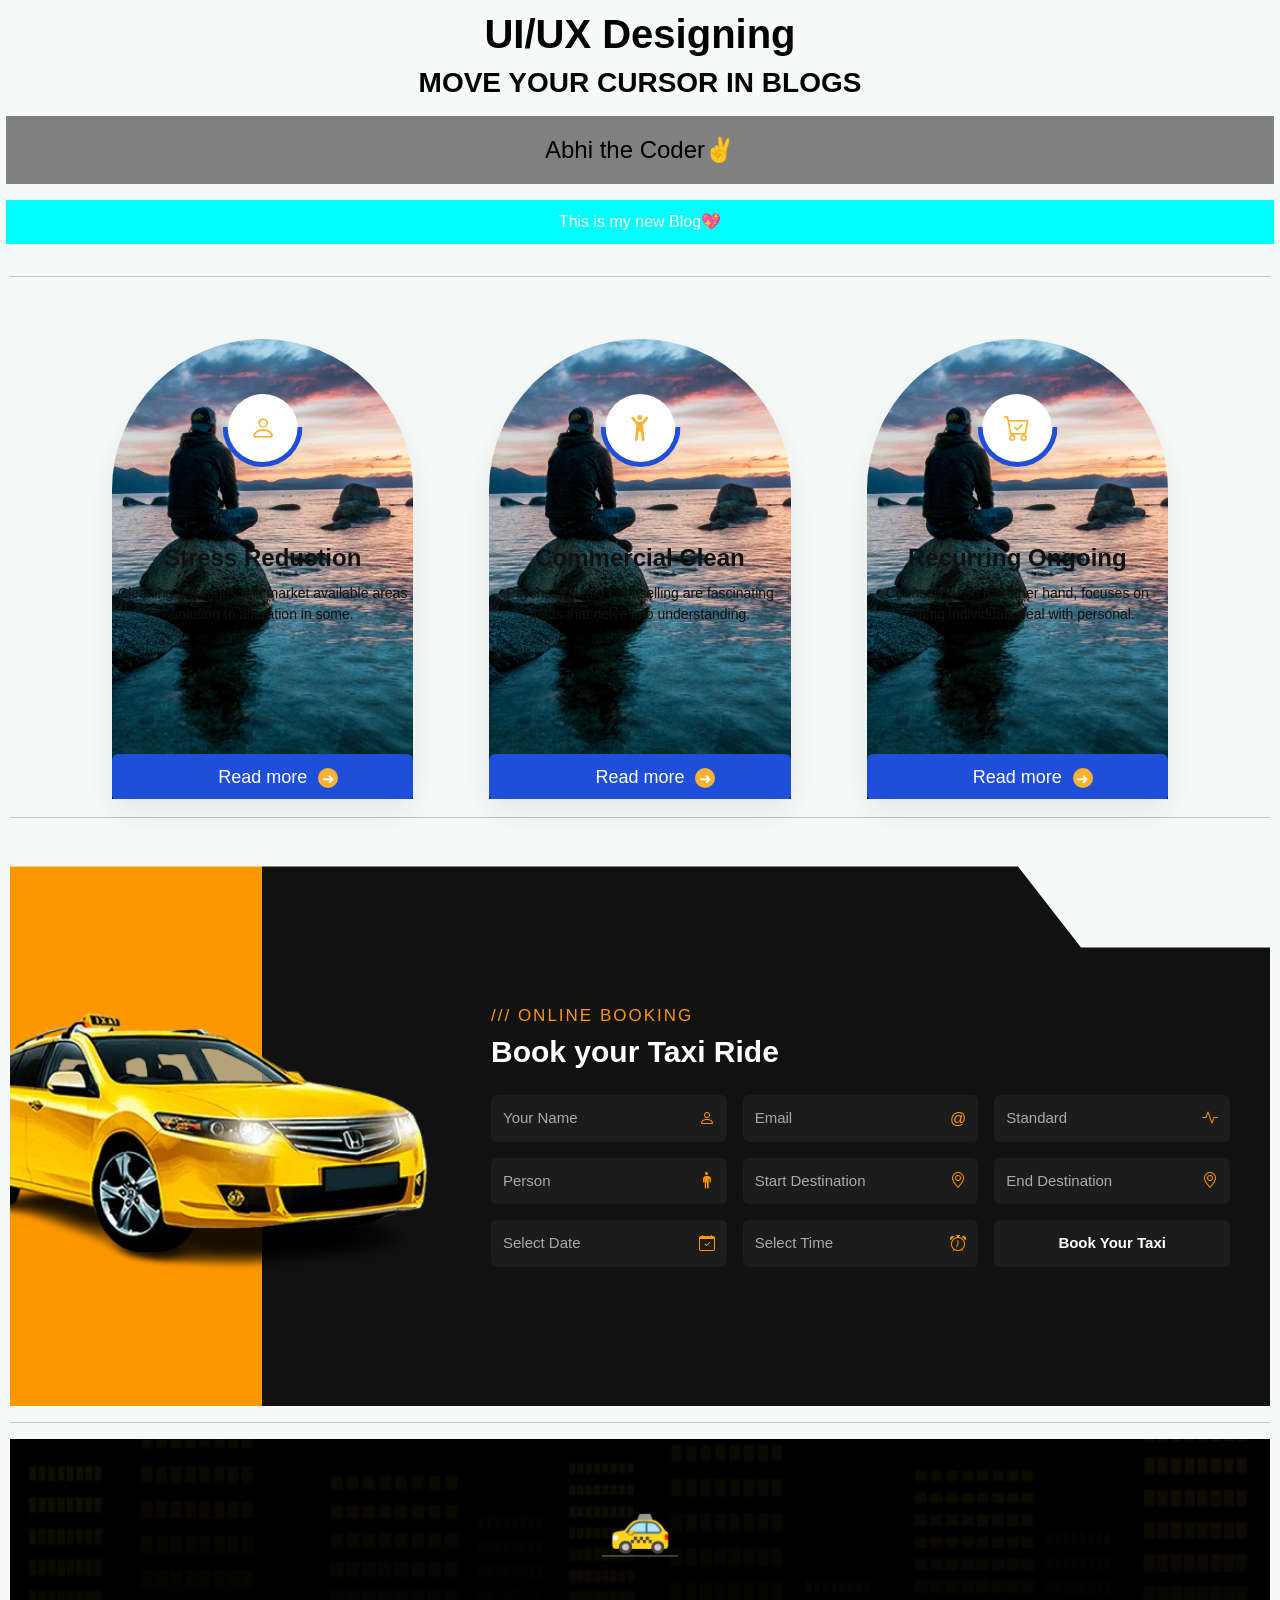
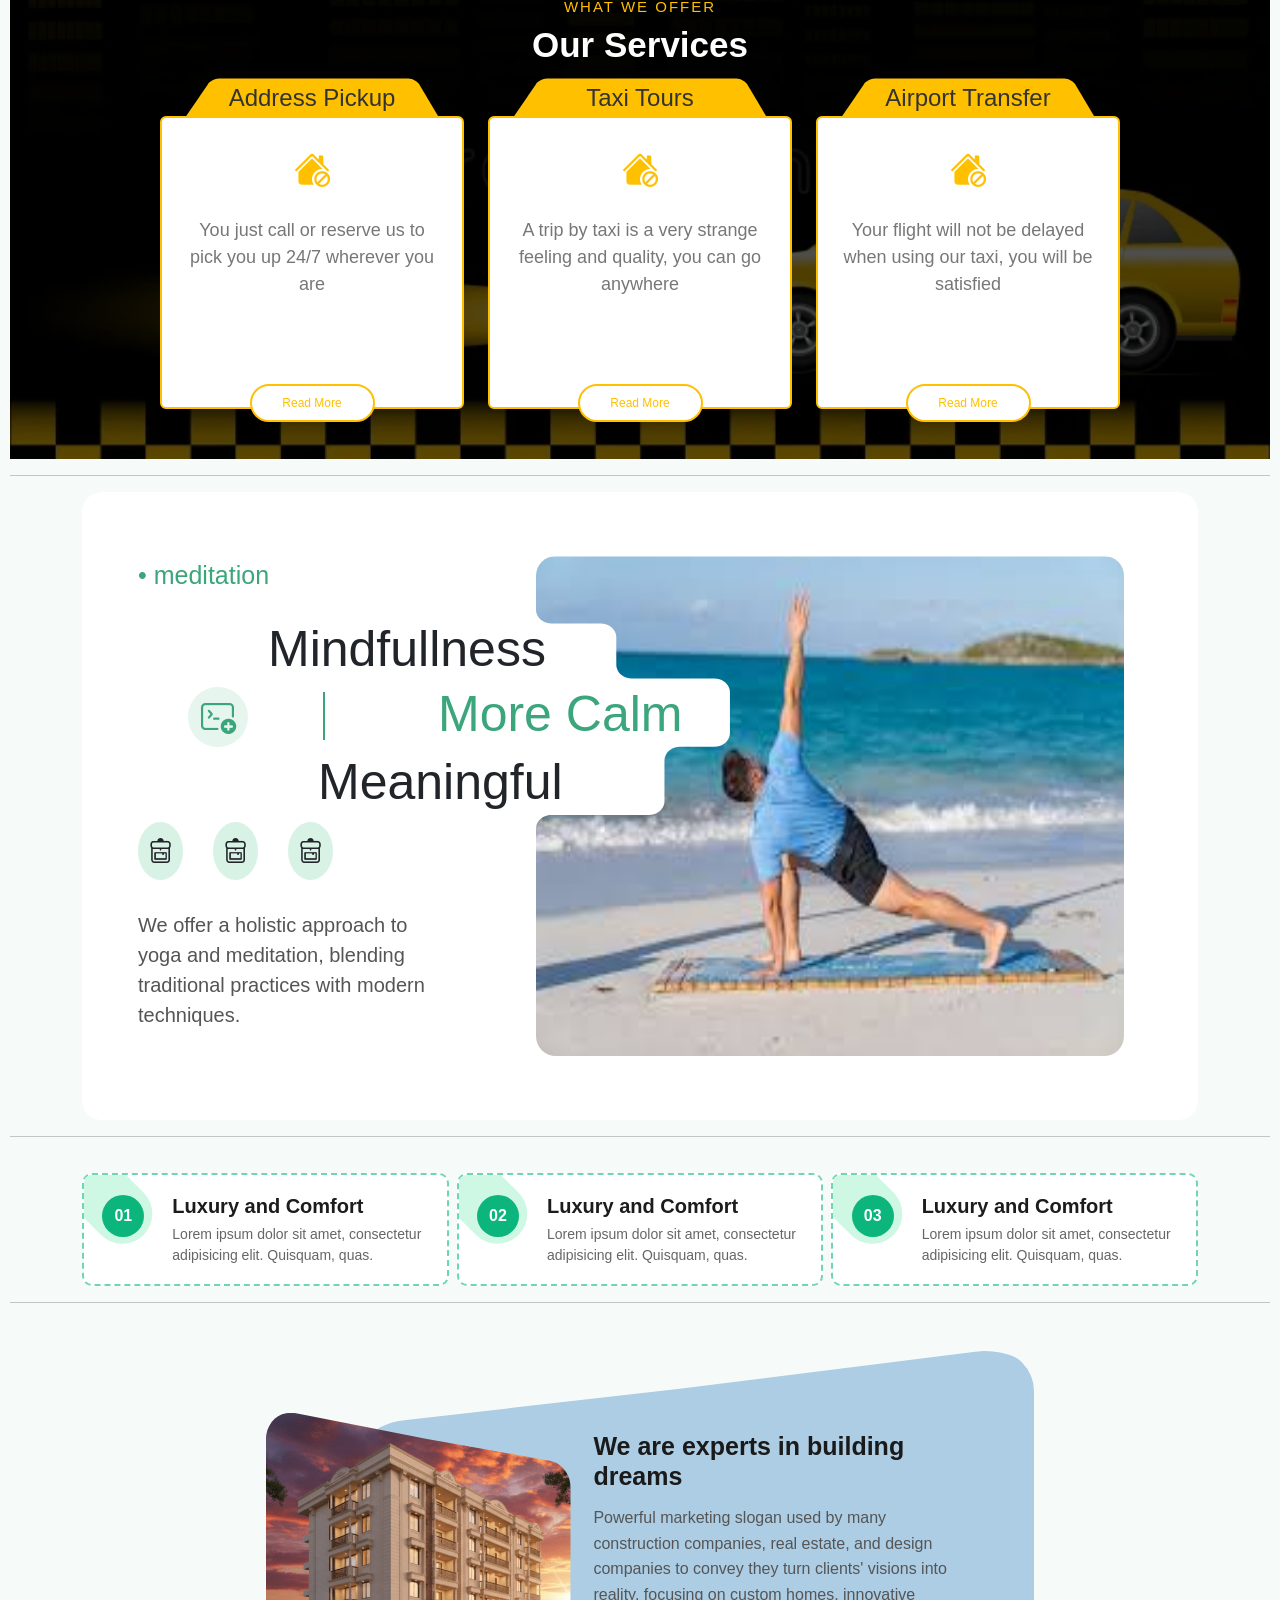
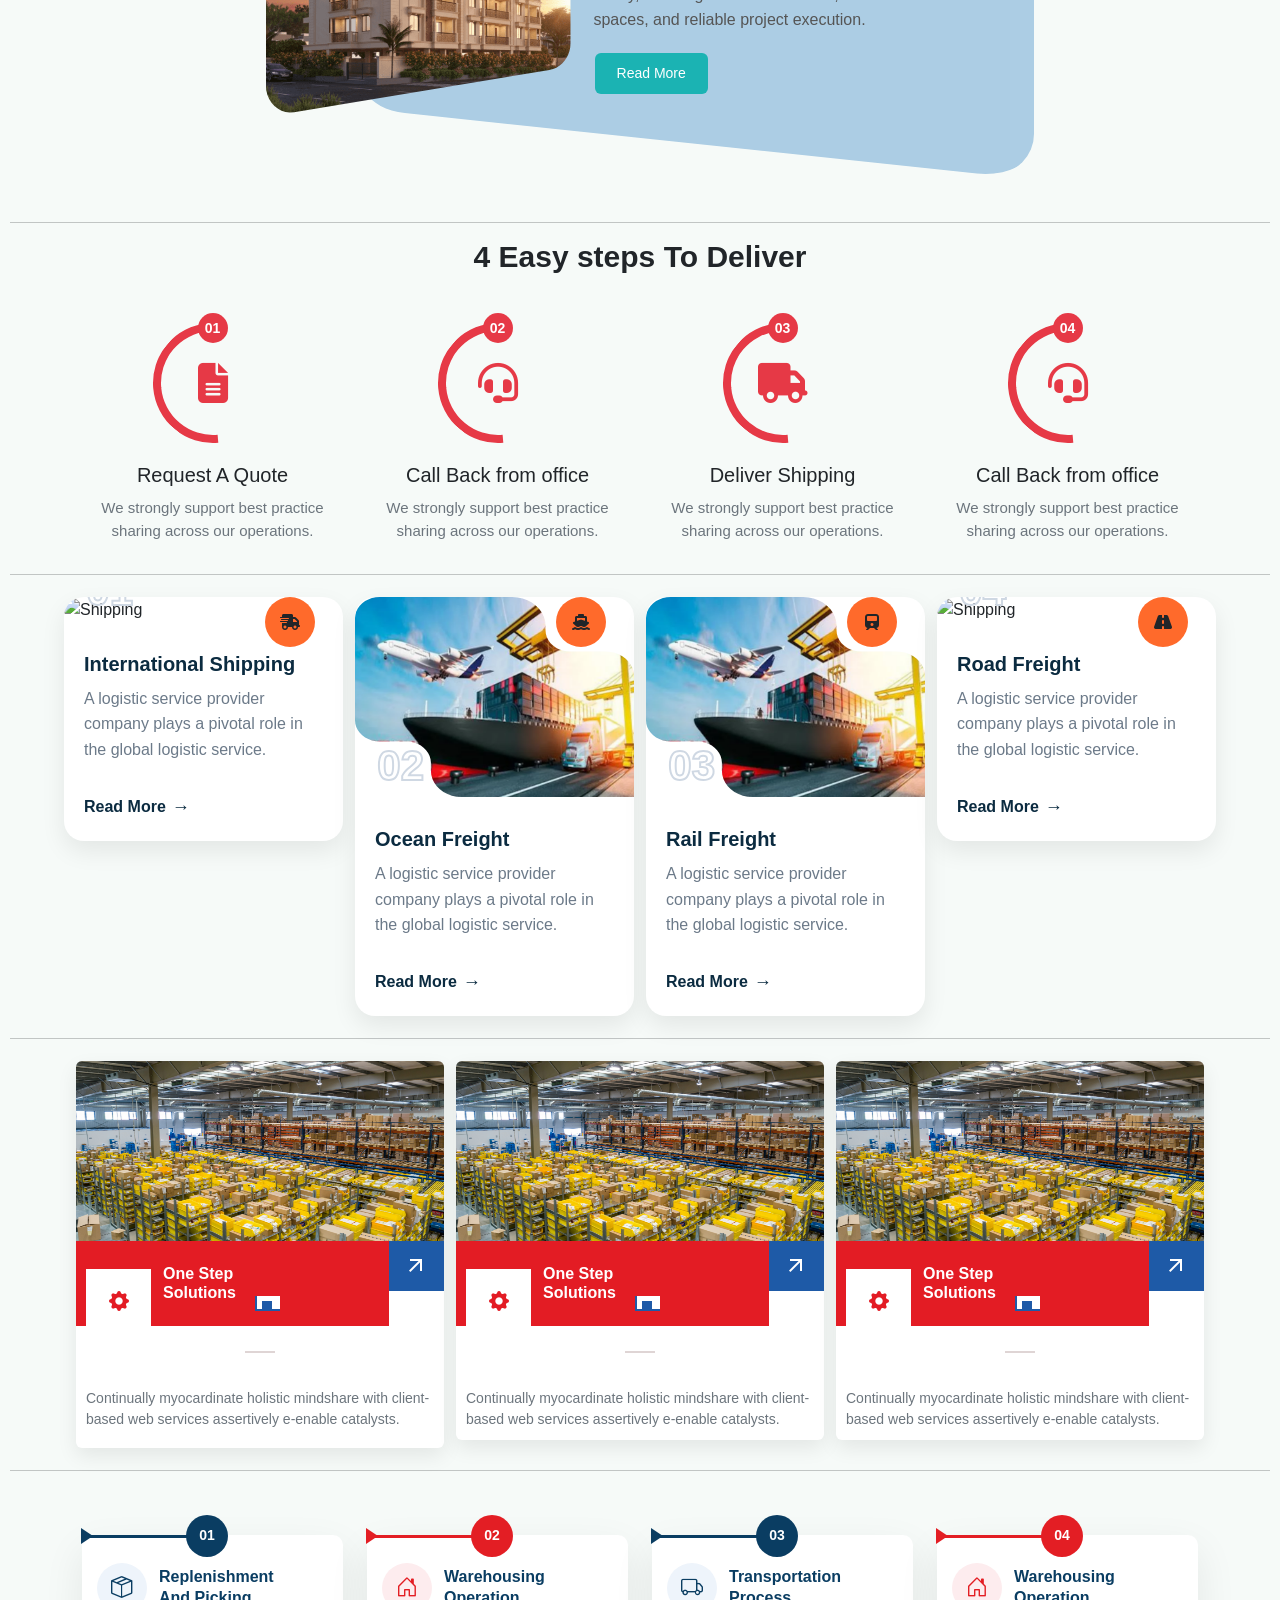
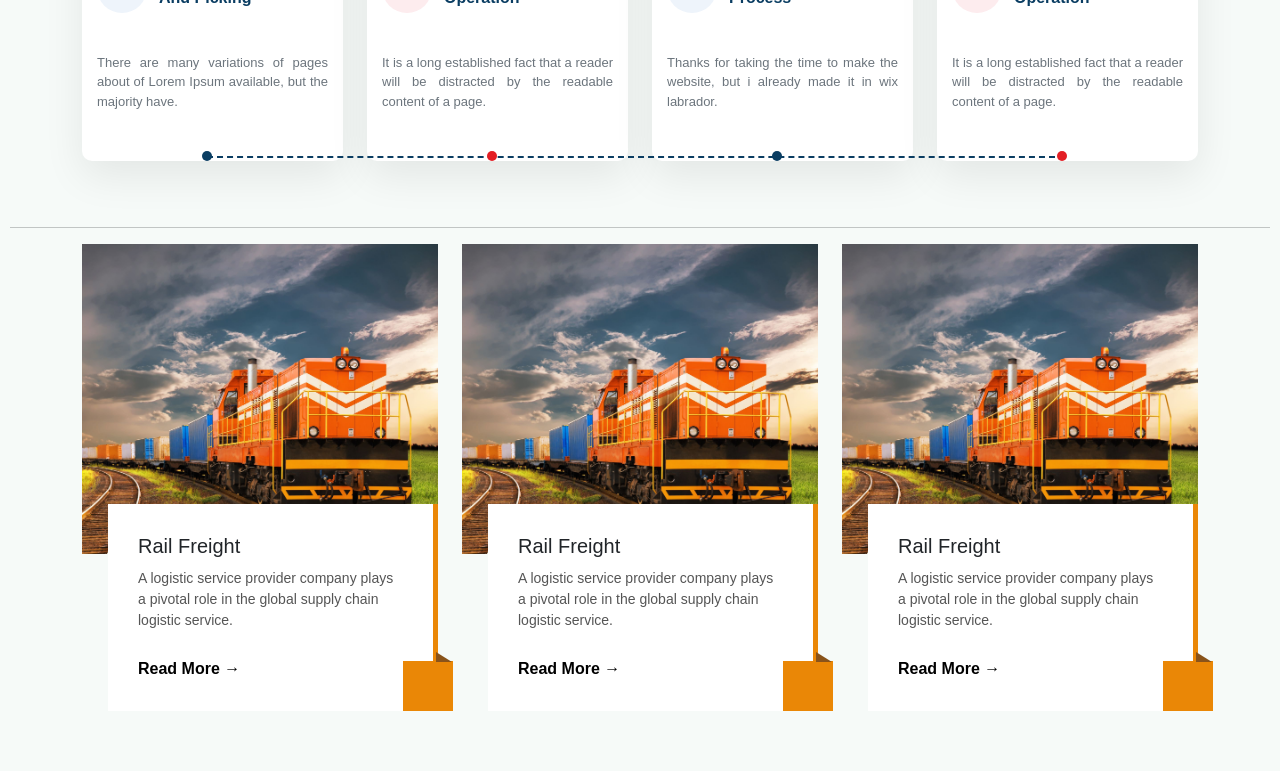
==== commit 2be0a92f: "some message" ====
--- a/index.html
+++ b/index.html
@@ -31,19 +31,26 @@
 
     <section>
         <div class="container-header">
+            <h1 class="heading">UI/UX Designing</h1>
             <div class="row g-2">
-                <h1 class="heading"> MOVE YOUR CURSOR IN BLOGS</h1>
-                <h2 class="subheading"> Abhi the Coder✌ </h2>
+                <h3 class="heading"> MOVE YOUR CURSOR IN BLOGS</h3>
+                <h4 class="subheading"> Abhi the Coder✌ </h4>
                 <p class="head-line"> This is my new Blog💖 </p>
             </div>
         </div>
     </section>
 
+    <hr>
+
+    <!-- 11TH DESIGN -->
     <section>
         <div class="container-fluid container-lg d4-con">
             <div class="row g-3 mt-3">
                 <div class="col-12 col-sm-6 col-md-4">
                     <div class="d4-box h-100 d-flex flex-column">
+                        <div class="img-bg">
+                            <img src="./assets/image/pic1.avif" alt="not found" />
+                        </div>
                         <div class="d4-top">
                             <span class="d4-icon"><i class="bi bi-person"></i></span>
                         </div>
@@ -62,6 +69,9 @@
 
                 <div class="col-12 col-sm-6 col-md-4">
                     <div class="d4-box h-100 d-flex flex-column">
+                        <div class="img-bg">
+                            <img src="./assets/image/pic1.avif" alt="not found" />
+                        </div>
                         <div class="d4-top">
                             <span class="d4-icon"><i class="bi bi-person-arms-up"></i></span>
                         </div>
@@ -80,6 +90,9 @@
 
                 <div class="col-12 col-sm-6 col-md-4">
                     <div class="d4-box h-100 d-flex flex-column">
+                        <div class="img-bg">
+                            <img src="./assets/image/pic1.avif" alt="not found" />
+                        </div>
                         <div class="d4-top">
                             <span class="d4-icon"><i class="bi bi-cart-check"></i></span>
                         </div>
@@ -100,9 +113,10 @@
         </div>
     </section>
 
+    <hr class="mt-5">
 
     <!-- 10TH DESIGN -->
-    <section class="mb-5">
+    <section>
         <div class="container-fluid d3-con mt-5">
             <div class="row">
                 <div class="d3-col col-12">
@@ -183,6 +197,8 @@
         </div>
     </section>
 
+    <hr>
+
     <!-- 9TH DESIGN -->
     <section>
         <div class="container-fluid d2-section">
@@ -231,6 +247,8 @@
             </div>
         </div>
     </section>
+
+    <hr>
 
     <!-- 8TH DESIGN -->
     <section>
@@ -262,6 +280,8 @@
         </div>
     </section>
 
+    <hr>
+
     <!-- 7TH DESIGN -->
     <section>
         <div class="container-fluid container-lg">
@@ -312,6 +332,8 @@
         </div>
     </section>
 
+    <hr>
+
     <!-- 6TH DESIGN -->
     <section>
         <div class="container my-5">
@@ -336,6 +358,8 @@
             </div>
         </div>
     </section>
+
+    <hr>
 
     <!-- 5TH DESIGN -->
     <section>
@@ -403,6 +427,8 @@
         </div>
     </section>
 
+    <hr>
+
     <!-- 1ST DESIGN -->
     <section>
         <div class="container">
@@ -491,6 +517,8 @@
         </div>
     </section>
 
+    <hr>
+
     <!-- 2ND DESIGN -->
     <section>
         <div class="container">
@@ -581,6 +609,8 @@
             </div>
         </div>
     </section>
+
+    <hr>
 
     <!-- 3RD DESIGN -->
     <section>
@@ -694,6 +724,8 @@
         </div>
     </section>
 
+    <hr>
+
     <!-- 4TH DESIGN -->
     <section>
         <div class="container">
--- a/assets/css/style9.css
+++ b/assets/css/style9.css
@@ -3,7 +3,7 @@
     padding: 50px 200px;
     background: linear-gradient(rgba(0, 0, 0, 0.8),
             rgba(0, 0, 0, 64%)),
-        url("/UI-UX/assets/image/taxi.webp") center/cover no-repeat;
+        url("/assets/image/taxi.webp") center/cover no-repeat;
     color: #fff;
 }
 
@@ -590,4 +590,4 @@
     .d2-btn {
         font-size: 11px;
     }
-} */+} */
--- a/assets/css/style11.css
+++ b/assets/css/style11.css
@@ -6,10 +6,27 @@
     box-shadow: 0 15px 35px rgba(0, 0, 0, 0.08);
     overflow: hidden;
     background:
-        linear-gradient(rgb(254 254 254 / 55%), rgb(241 234 234 / 85%)),
-        url(/UI-UX/assets/image/pic1.avif);
+        linear-gradient(rgb(254 254 254 / 55%), rgb(241 234 234 / 85%));
+        /* url(/UI-UX/assets/image/pic1.avif); */
     background-size: cover;
+    z-index: 1;
+    position: relative;
     min-height: 400px;
+}
+
+.img-bg {
+    position: absolute;
+    top: 0;
+    left: 0;
+    width: 100%;
+    height: 100%;
+    z-index: -1; /* Text ko image ke upar lane ke liye */
+}
+
+.img-bg img {
+    width: 100%;
+    height: 100%;
+    object-fit: cover; /* CSS background-size: cover jaisa kaam karega */
 }
 
 
